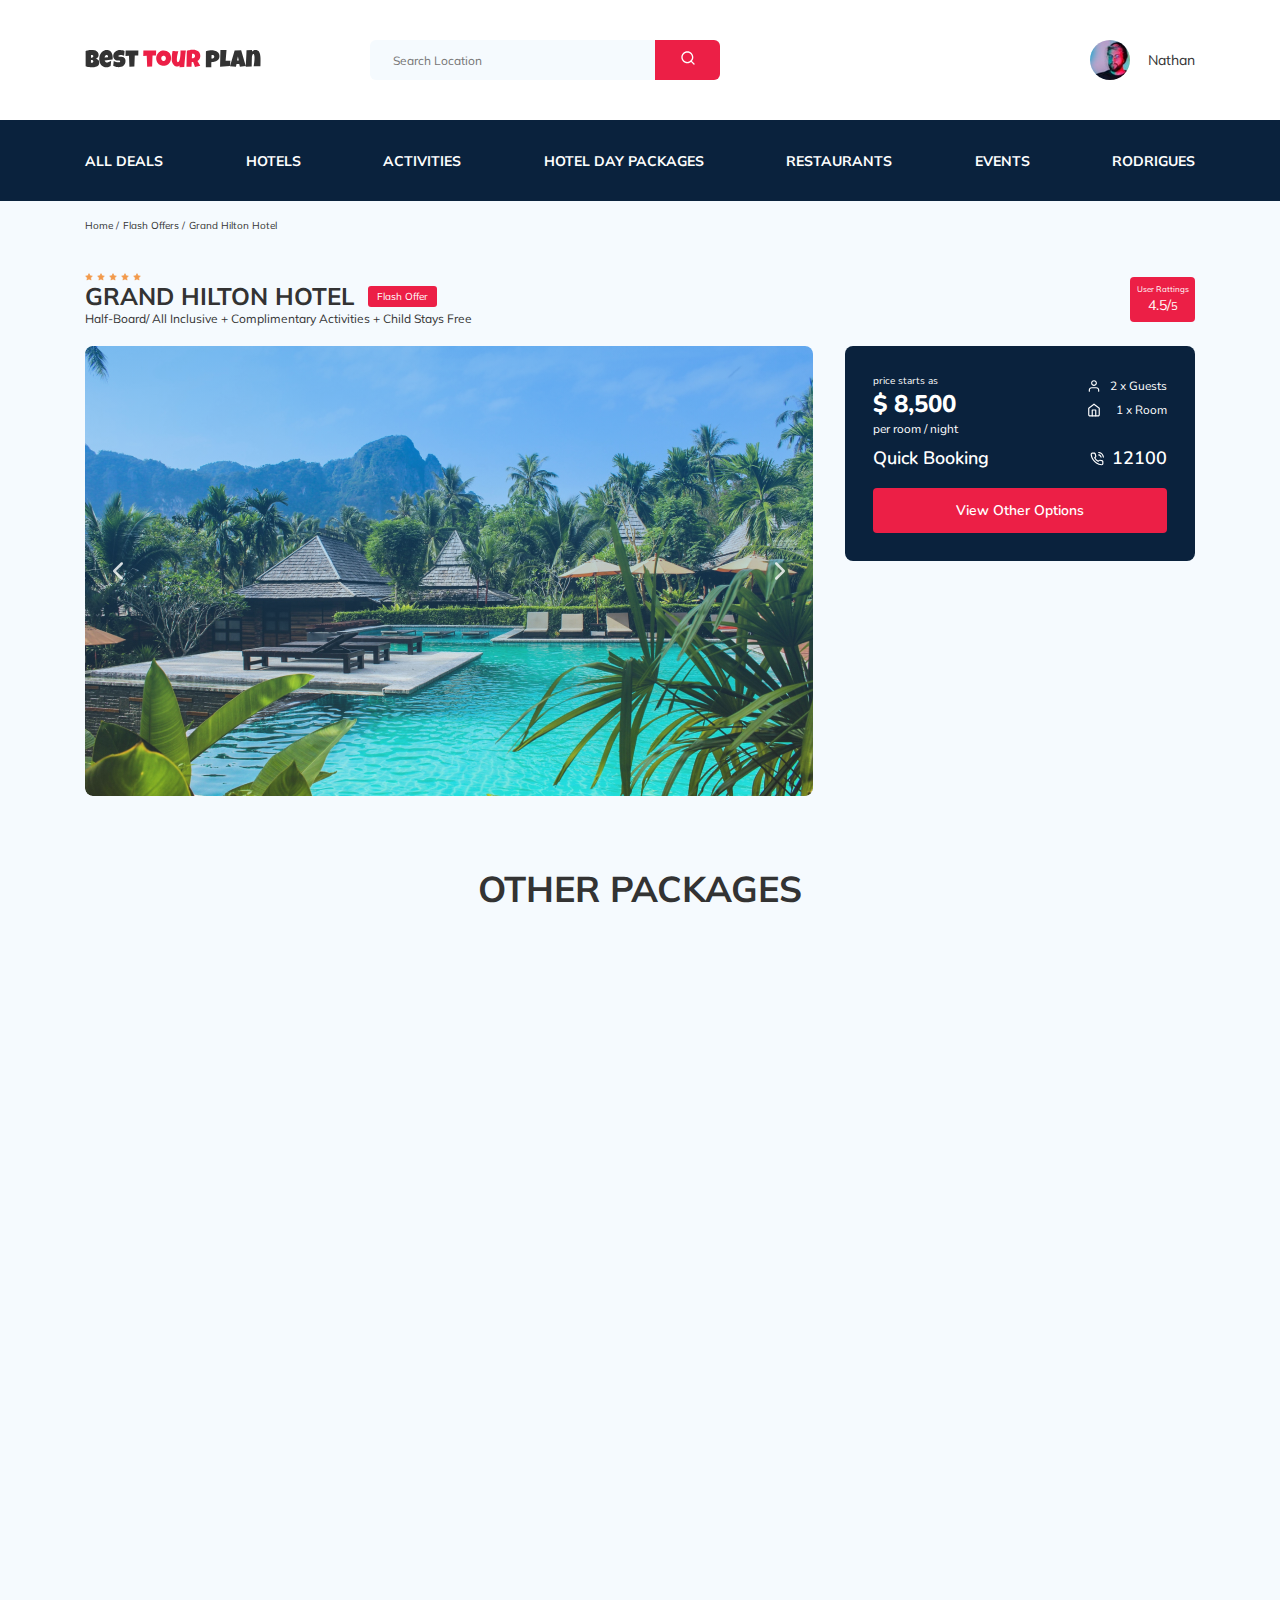
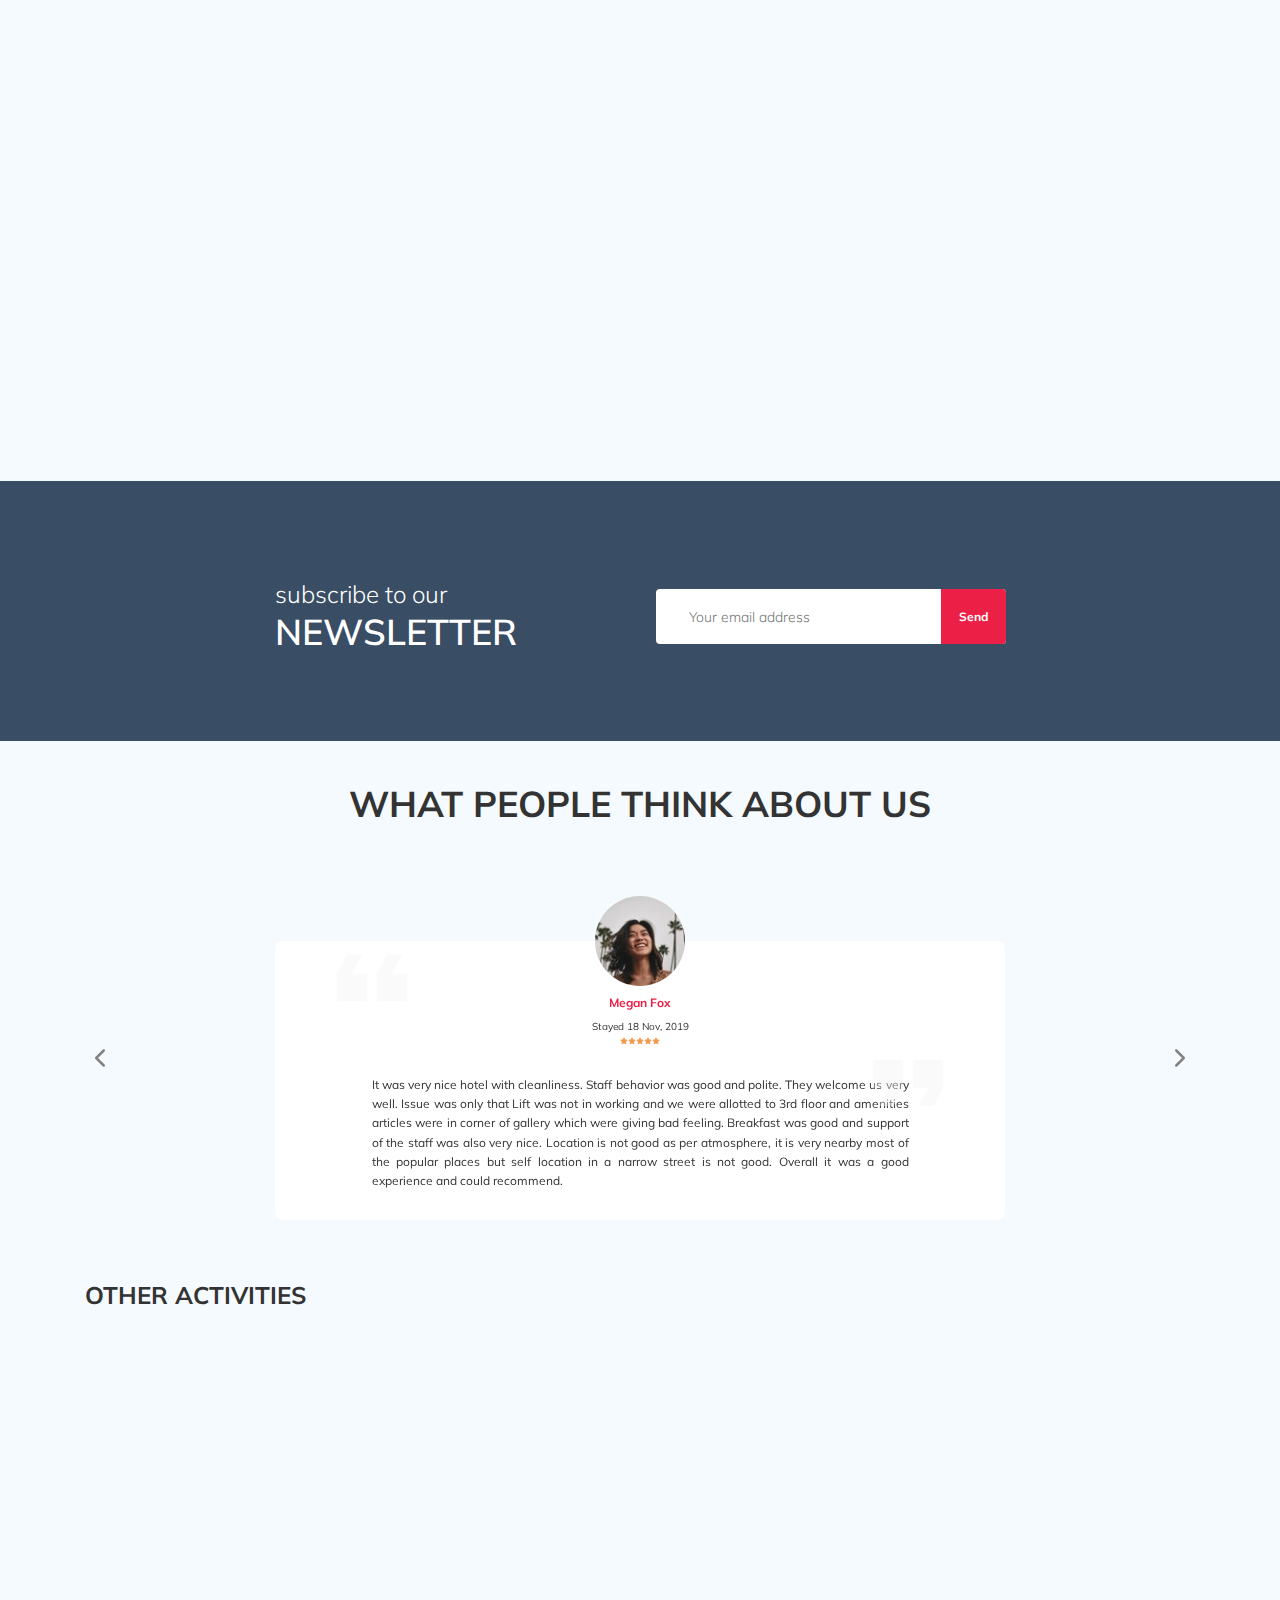
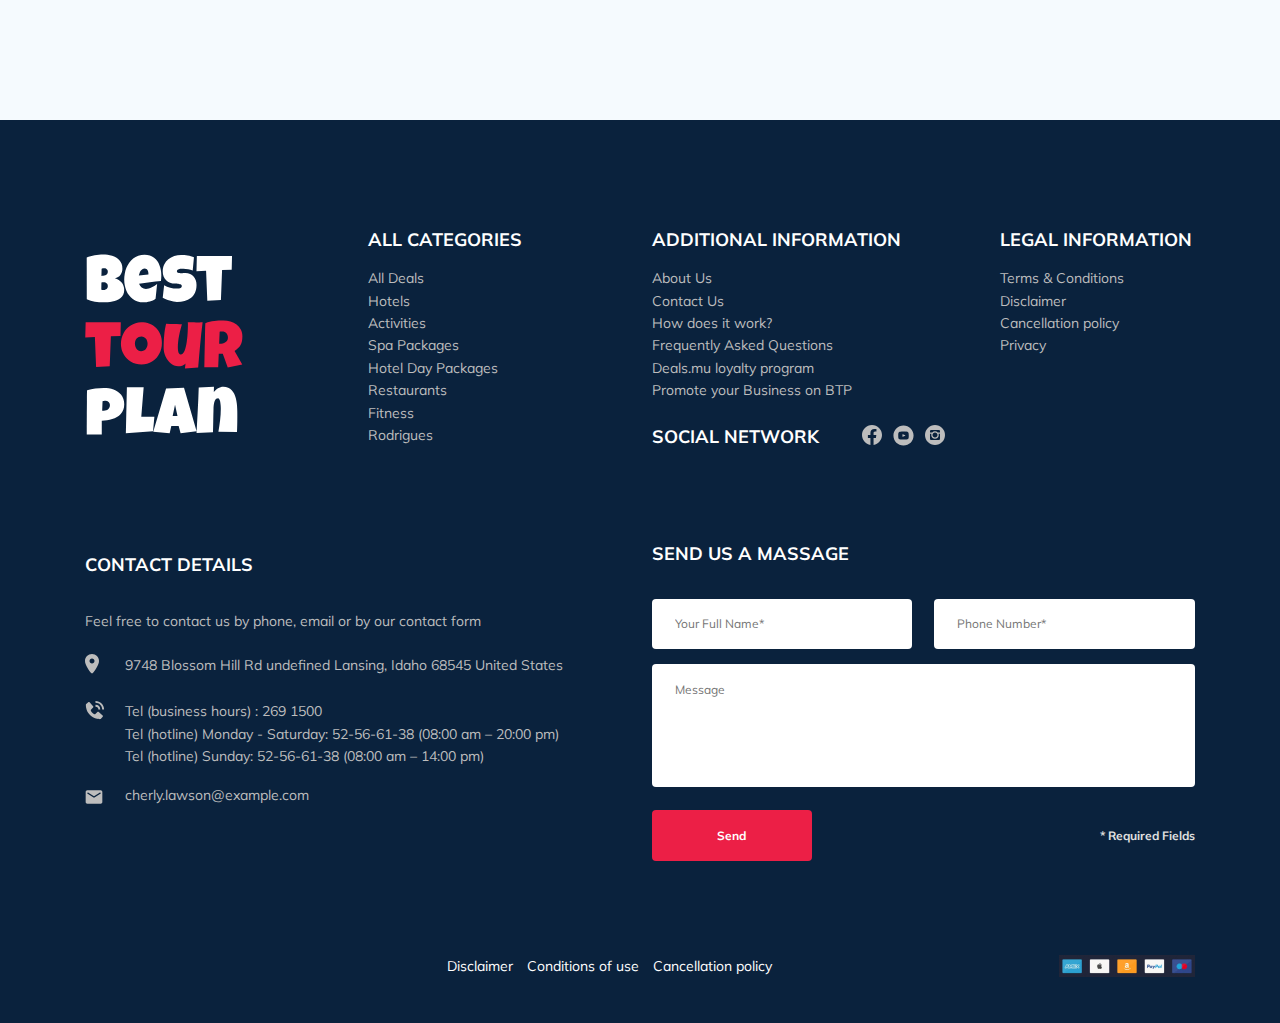
==== index.html @ 17fa4af6 "create: file send.php, added phpmailer" ====
<!DOCTYPE html>
<html lang="en">
  <head>
    <meta charset="UTF-8" />
    <meta http-equiv="X-UA-Compatible" content="IE=edge" />
    <meta name="viewport" content="width=device-width, initial-scale=1.0" />
    <title>Best Tour Plan - Hotel Booking</title>
    <link rel="preconnect" href="https://fonts.gstatic.com" />
    <link
      href="https://fonts.googleapis.com/css2?family=Mulish:wght@400;700&family=Nunito:wght@400;600;700;800&display=swap"
      rel="stylesheet"
    />
    <link rel="stylesheet" href="css/swiper-bundle.min.css" />
    <link rel="stylesheet" href="css/style.css" />
    <link href="https://unpkg.com/aos@2.3.1/dist/aos.css" rel="stylesheet" />
  </head>
  <body>
    <!-- HEADER START -->

    <header class="navbar navbar_mobile_fixed">
      <div class="container">
        <div class="navbar-top">
          <a href="#" class="logo">
            <img
              src="images/horizontal-logo.svg"
              alt="Logo: Best Tour Plan"
              class="logo__image"
            />
          </a>

          <form
            action="#"
            class="search navbar__search navbar__search--mobile--hidden"
          >
            <input
              type="text"
              class="search__input"
              placeholder="Search Location"
            />
            <button class="search-button">
              <img src="images/search.svg" alt="Icon: search" />
            </button>
          </form>

          <a href="#" class="user navbar__user navbar__user--mobile--hidden">
            <img
              src="images/user-avatar.jpg"
              alt="Avatar: Nathan"
              class="user-avatar"
            />
            <span class="user-name">Nathan</span>
          </a>
          <!-- /.user -->
          <button class="menu-button navbar-top__menu-button">
            <span class="menu-button__line"></span>
            <span class="menu-button__line"></span>
            <span class="menu-button__line"></span>
          </button>
        </div>
        <!-- /.navbar-top -->
      </div>
      <!-- /.container -->
      <div class="navbar-bottom">
        <div class="container">
          <ul class="navbar-menu">
            <li class="navbar-menu__item navbar-menu__item--mobile--visible">
              <a
                href="#"
                class="user navbar__user navbar__user--mobile--visible"
              >
                <img
                  src="images/user-avatar.jpg"
                  alt="Avatar: Nathan"
                  class="user-avatar"
                />
                <span class="user__name user__name--light">Nathan</span>
              </a>
              <!-- /.user -->
            </li>
            <li class="navbar-menu__item navbar-menu__item--mobile--visible">
              <form
                action="#"
                class="search navbar__search navbar__search--mobile--visible"
              >
                <input
                  type="text"
                  class="search__input"
                  placeholder="Search Location"
                />
                <button class="search-button">
                  <img src="images/search.svg" alt="Icon: search" />
                </button>
              </form>
            </li>
            <li class="navbar-menu__item navbar-menu__item--margin">
              <a href="#" class="navbar-menu__link">All Deals</a>
            </li>
            <li class="navbar-menu__item navbar-menu__item--margin">
              <a href="#" class="navbar-menu__link">Hotels</a>
            </li>
            <li class="navbar-menu__item navbar-menu__item--margin">
              <a href="#" class="navbar-menu__link">Activities</a>
            </li>
            <li class="navbar-menu__item navbar-menu__item--margin">
              <a href="#" class="navbar-menu__link">Hotel Day Packages</a>
            </li>
            <li class="navbar-menu__item navbar-menu__item--margin">
              <a href="#" class="navbar-menu__link">Restaurants</a>
            </li>
            <li class="navbar-menu__item navbar-menu__item--margin">
              <a href="#" class="navbar-menu__link">Events</a>
            </li>
            <li class="navbar-menu__item navbar-menu__item--margin">
              <a href="#" class="navbar-menu__link">Rodrigues</a>
            </li>
          </ul>
        </div>
        <!-- /.container -->
        <!-- /.navbar-menu -->
      </div>
      <!-- /.header-menu -->
    </header>
    <!-- HEADER END -->

    <!-- BREADCRUMB START -->

    <nav class="breadcrumb">
      <div class="container">
        <ul class="breadcrumb-list">
          <li class="breadcrumb-list__item">
            <a href="#" class="breadcrumb-list__link">Home</a>
          </li>
          <li class="breadcrumb-list__item">
            <a href="#" class="breadcrumb-list__link">Flash Offers</a>
          </li>
          <li class="breadcrumb-list__item">Grand Hilton Hotel</li>
        </ul>
      </div>
      <!-- /.container -->
    </nav>
    <!-- /.breadcrumb -->

    <section class="hotel">
      <div class="container">
        <div class="hotel-info">
          <div class="hotel-info__text">
            <div class="hotel-wrapper">
              <div class="stars">
                <img src="images/star.svg" alt="star" />
                <img src="images/star.svg" alt="star" />
                <img src="images/star.svg" alt="star" />
                <img src="images/star.svg" alt="star" />
                <img src="images/star.svg" alt="star" />
              </div>
              <!-- /.stars -->
              <h1 class="hotel-name hotel-info__name">GRAND HILTON HOTEL</h1>
              <span class="offer hotel-info__offer">Flash Offer</span>
            </div>
            <!-- /.hotel-wrapper -->
            <p class="hotel-description hotel-info__description">
              Half-Board/ All Inclusive + Complimentary Activities + Child Stays
              Free
            </p>
          </div>
          <!-- /.hotel-info__text -->

          <div class="rating hotel-info__rating">
            <span class="rating__text">User Rattings</span>
            <span class="rating__cointer"
              >4.5/<span class="rating__cointer__number">5</span></span
            >
          </div>
          <!-- /.hotel-info__rating -->
        </div>
        <!-- /.hotel-info -->
        <div class="hotel-grid">
          <!-- Slider main container -->
          <div class="swiper-container hotel-slider hotel__slider">
            <!-- Additional required wrapper -->
            <div class="swiper-wrapper">
              <!-- Slides -->
              <div class="swiper-slide hotel-slider__item">
                <img
                  class="hotel-slider__images"
                  src="images/slide-1.jpg"
                  alt="slide"
                />
              </div>
              <div class="swiper-slide hotel-slider__item">
                <img
                  class="hotel-slider__images"
                  src="images/slide-2.jpg"
                  alt="slide"
                />
              </div>
              <div class="swiper-slide hotel-slider__item">
                <img
                  class="hotel-slider__images"
                  src="images/slide-3.jpg"
                  alt="slide"
                />
              </div>
            </div>
            <!-- If we need navigation buttons -->
            <button
              class="hotel-slider__button hotel-slider__button--prev"
            ></button>
            <button
              class="hotel-slider__button hotel-slider__button--next"
            ></button>
          </div>
          <!-- /.swiper-conteiner -->
          <div class="hotel-right">
            <div class="booking">
              <div class="booking__info">
                <div class="booking__price">
                  <span class="booking__start">price starts as</span>
                  <strong class="booking__pricetag">$ 8,500</strong>
                  <span class="booking__per-room">per room / night</span>
                </div>
                <!-- /.booking__price -->
                <div class="booking__room">
                  <div class="booking__text">
                    <img
                      src="images/user.svg"
                      alt="Icon: user"
                      class="booking__icon"
                    />
                    <span class="booking__description">2 x Guests</span>
                  </div>
                  <div class="booking__text">
                    <img
                      src="images/home.svg"
                      alt="Icon: home"
                      class="booking__icon"
                    />
                    <span class="booking__description">1 x Room</span>
                  </div>
                  <!-- /.booking__text -->
                </div>
                <!-- /.booking-room -->
              </div>
              <!-- /.booking__info -->
              <div class="booking__call-center">
                <span class="booking__heading">Quick Booking</span>
                <a class="booking__number" href="tel:12100">
                  <img class="" src="images/phone-call.svg" alt="Icon: phone" />
                  <span class="booking__num">12100</span>
                </a>
              </div>
              <!-- /.booking__call-center -->
              <button class="button booking__button">View Other Options</button>
            </div>
            <!-- /.booking -->
            <div class="map">
              <iframe
                class="google-map"
                src="https://www.google.com/maps/embed?pb=!1m18!1m12!1m3!1d3952.5414950814966!2d98.2972563198915!3d7.838252394352222!2m3!1f0!2f0!3f0!3m2!1i1024!2i768!4f13.1!3m3!1m2!1s0x305025650c33dbab%3A0xa67a542329d011e1!2z0J_RhdGD0LrQtdGCLCDQmtCw0YDQvtC9LCDQntGC0LXQu9GMINCl0LjQu9GC0L7QvQ!5e0!3m2!1sru!2sru!4v1622359994848!5m2!1sru!2sru"
                allowfullscreen=""
                loading="lazy"
              ></iframe>
            </div>
            <!-- /.map -->
          </div>
          <!-- /.hotel-right -->
        </div>
        <!-- /.hotel-grid -->
      </div>
      <!-- /.container -->
    </section>

    <section class="packages">
      <div class="container">
        <h1 class="big-title packages__title">Other Packages</h1>
        <div class="packages-wrapper">
          <div
            class="packages-card-open"
            data-aos="flip-left"
            data-aos-delay="300"
          >
            <img
              src="images/packages-1.jpg"
              alt="package 1"
              class="packages-card-open__image"
            />
            <div class="packages-card-open__text-block">
              <div class="stars">
                <img src="images/star.svg" alt="star" />
                <img src="images/star.svg" alt="star" />
                <img src="images/star.svg" alt="star" />
                <img src="images/star.svg" alt="star" />
                <img src="images/star.svg" alt="star" />
              </div>
              <!-- /.stars -->
              <!-- /.reviews-slider__stars -->
              <h4 class="packages-card-open__title">Hotel Blue Haven</h4>
              <p class="packages-card-open__descriprion">
                Aute quis duis excepteur excepteur ipsum cat eiusmod consectetur
                enim laborum magna llit. Ipsum est fugiat velit ea llamco do
                esse ut in veniam sun in onsequat. Aute quis duis epteur
                excepteur ipsum occaecat eiusmod nsectetur enim laborum magna
                mollit. Ipsum est fugiat velit ea ullamco do
              </p>
              <div class="packages-card-open__line">
                <img
                  src="images/map-pin.svg"
                  alt="map-pin-icon"
                  class="packages-card-open__icon"
                />
                <span class="packages-card-open__text"
                  >1749 Wheeler Ridge Delaware</span
                >
              </div>
              <!-- /.packages-card-open__line -->
              <div class="packages-card-open__line">
                <img
                  src="images/user.svg"
                  alt="user"
                  class="packages-card-open__icon"
                />
                <span class="packages-card-open__text">2 x Guests</span>
              </div>
              <!-- /.packages-card-open__line -->
              <div class="packages-card-open__line">
                <img
                  src="images/home.svg"
                  alt="Home"
                  class="packages-card-open__icon"
                />
                <span class="packages-card-open__text">1 x Room</span>
              </div>
              <!-- /.packages-card-open__line -->
              <span class="packages-card-open__crossed-price">$ 10,500</span>
              <span class="packages-card-open__price">$ 8,500</span>
              <button class="button packages-card-open__button">
                Book Now
              </button>
            </div>
            <!-- /.packages-card-open__text-block -->
          </div>
          <!-- /.packages-card-open -->

          <div
            class="packages-card-closed"
            data-aos="flip-left"
            data-aos-delay="400"
          >
            <img
              src="images/packages-2.jpg"
              alt="package 2"
              class="packages-card-closed__image"
            />
            <div class="packages-card-closed__text-block">
              <!-- /.reviews-slider__stars -->
              <h4 class="packages-card-closed__title">LUX* Belle Mare</h4>
              <div class="packages-card-closed__line">
                <img
                  src="images/map-pin.svg"
                  alt="map-pin-icon"
                  class="packages-card-closed__icon"
                />
                <span class="packages-card-closed__text"
                  >1749 Wheeler Ridge Delaware</span
                >
              </div>
              <!-- /.packages-card-closed__line -->
              <div class="packages-card-closed__line">
                <img
                  src="images/user.svg"
                  alt="user"
                  class="packages-card-closed__icon"
                />
                <span class="packages-card-closed__text">2 x Guests</span>
              </div>
              <!-- /.packages-card-closed__line -->
              <div class="packages-card-closed__line">
                <img
                  src="images/home.svg"
                  alt="Home"
                  class="packages-card-closed__icon"
                />
                <span class="packages-card-closed__text">1 x Room</span>
              </div>
              <!-- /.packages-card-closed__line -->
              <span class="packages-card-closed__crossed-price">$ 8,500</span>
              <span class="packages-card-closed__price">$ 3,000</span>
              <button class="button packages-card-closed__button">
                Book Now
              </button>
            </div>
            <!-- /.packages-card-closed__text-block -->
          </div>
          <!-- /.packages-card-closed -->
          <div
            class="packages-card-closed"
            data-aos="flip-left"
            data-aos-delay="500"
          >
            <img
              src="images/packages-3.jpg"
              alt="package 3"
              class="packages-card-closed__image"
            />
            <div class="packages-card-closed__text-block">
              <!-- /.reviews-slider__stars -->
              <h4 class="packages-card-closed__title">White Palace</h4>
              <div class="packages-card-closed__line">
                <img
                  src="images/map-pin.svg"
                  alt="map-pin-icon"
                  class="packages-card-closed__icon"
                />
                <span class="packages-card-closed__text"
                  >1749 Wheeler Ridge Delaware</span
                >
              </div>
              <!-- /.packages-card-closed__line -->
              <div class="packages-card-closed__line">
                <img
                  src="images/user.svg"
                  alt="user"
                  class="packages-card-closed__icon"
                />
                <span class="packages-card-closed__text">2 x Guests</span>
              </div>
              <!-- /.packages-card-closed__line -->
              <div class="packages-card-closed__line">
                <img
                  src="images/home.svg"
                  alt="Home"
                  class="packages-card-closed__icon"
                />
                <span class="packages-card-closed__text">1 x Room</span>
              </div>
              <!-- /.packages-card-closed__line -->
              <span class="packages-card-closed__crossed-price">$ 10,500</span>
              <span class="packages-card-closed__price">$ 9,500</span>
              <button class="button packages-card-closed__button">
                Book Now
              </button>
            </div>
            <!-- /.packages-card-closed__text-block -->
          </div>
          <!-- /.packages-card-closed -->
          <div
            class="packages-card-closed"
            data-aos="flip-left"
            data-aos-delay="600"
          >
            <img
              src="images/packages-4.jpg"
              alt="package 4"
              class="packages-card-closed__image"
            />
            <div class="packages-card-closed__text-block">
              <!-- /.reviews-slider__stars -->
              <h4 class="packages-card-closed__title">Luxury Place</h4>
              <div class="packages-card-closed__line">
                <img
                  src="images/map-pin.svg"
                  alt="map-pin-icon"
                  class="packages-card-closed__icon"
                />
                <span class="packages-card-closed__text"
                  >1749 Wheeler Ridge Delaware</span
                >
              </div>
              <!-- /.packages-card-closed__line -->
              <div class="packages-card-closed__line">
                <img
                  src="images/user.svg"
                  alt="user"
                  class="packages-card-closed__icon"
                />
                <span class="packages-card-closed__text">2 x Guests</span>
              </div>
              <!-- /.packages-card-closed__line -->
              <div class="packages-card-closed__line">
                <img
                  src="images/home.svg"
                  alt="Home"
                  class="packages-card-closed__icon"
                />
                <span class="packages-card-closed__text">1 x Room</span>
              </div>
              <!-- /.packages-card-closed__line -->
              <span class="packages-card-closed__crossed-price">$ 4,500</span>
              <span class="packages-card-closed__price">$ 2,500</span>
              <button class="button packages-card-closed__button">
                Book Now
              </button>
            </div>
            <!-- /.packages-card-closed__text-block -->
          </div>
          <!-- /.packages-card-closed -->
          <div
            class="packages-card-closed"
            data-aos="flip-left"
            data-aos-delay="700"
          >
            <img
              src="images/packages-5.jpg"
              alt="package 5"
              class="packages-card-closed__image"
            />
            <div class="packages-card-closed__text-block">
              <!-- /.reviews-slider__stars -->
              <h4 class="packages-card-closed__title">Hotel Five Star</h4>
              <div class="packages-card-closed__line">
                <img
                  src="images/map-pin.svg"
                  alt="map-pin-icon"
                  class="packages-card-closed__icon"
                />
                <span class="packages-card-closed__text"
                  >1749 Wheeler Ridge Delaware</span
                >
              </div>
              <!-- /.packages-card-closed__line -->
              <div class="packages-card-closed__line">
                <img
                  src="images/user.svg"
                  alt="user"
                  class="packages-card-closed__icon"
                />
                <span class="packages-card-closed__text">2 x Guests</span>
              </div>
              <!-- /.packages-card-closed__line -->
              <div class="packages-card-closed__line">
                <img
                  src="images/home.svg"
                  alt="Home"
                  class="packages-card-closed__icon"
                />
                <span class="packages-card-closed__text">1 x Room</span>
              </div>
              <!-- /.packages-card-closed__line -->
              <span class="packages-card-closed__crossed-price">$ 6,500</span>
              <span class="packages-card-closed__price">$ 3,500</span>
              <button class="button packages-card-closed__button">
                Book Now
              </button>
            </div>
            <!-- /.packages-card-closed__text-block -->
          </div>
          <!-- /.packages-card-closed -->
        </div>
        <!-- /.packages-card-wrapper -->
      </div>
      <!-- /.container -->
    </section>
    <!-- /.packages -->

    <section class="newsletter">
      <div class="newsletter-wrapper">
        <h2 class="newsletter-title newsletter__title">
          subscribe to our
          <span class="newsletter-title__strong">Newsletter</span>
        </h2>
        <form action="send.php" method="POST" class="subscribe newsletter__search">
          <input
            type="text"
            class="subscribe__input"
            placeholder="Your email address"
            name="email"
          />
          <button class="subscribe-button">Send</button>
        </form>
      </div>
      <!-- /.newsletter-wrapper -->
    </section>
    <section class="reviews">
      <div class="container">
        <h2 class="big-title reviews-title">What people think about us</h2>
        <!-- Slider main container -->
        <div class="swiper-container reviews-slider">
          <div class="swiper-wrapper">
            <div class="swiper-slide">
              <div class="reviews-slider__item">
                <div class="reviews-slider__profile">
                  <img
                    src="images/reviews-avatar.jpg"
                    alt="Photo: Megan Fox"
                    class="reviews-slider__avatar"
                  />
                  <h3 class="reviews-slider__username">Megan Fox</h3>
                  <span class="reviews-slider__date">Stayed 18 Nov, 2019</span>
                  <div class="reviews-slider__rating">
                    <img src="images/star.svg" alt="star" />
                    <img src="images/star.svg" alt="star" />
                    <img src="images/star.svg" alt="star" />
                    <img src="images/star.svg" alt="star" />
                    <img src="images/star.svg" alt="star" />
                  </div>
                </div>
                <!-- /.reviews-slider__profile -->
                <p class="reviews-slider__text">
                  It was very nice hotel with cleanliness. Staff behavior was
                  good and polite. They welcome us very well. Issue was only
                  that Lift was not in working and we were allotted to 3rd floor
                  and amenities articles were in corner of gallery which were
                  giving bad feeling. Breakfast was good and support of the
                  staff was also very nice. Location is not good as per
                  atmosphere, it is very nearby most of the popular places but
                  self location in a narrow street is not good. Overall it was a
                  good experience and could recommend.
                </p>
              </div>
              <!-- /.reviews-slider__item -->
            </div>
            <div class="swiper-slide">
              <div class="reviews-slider__item">
                <div class="reviews-slider__profile">
                  <img
                    src="images/reviews-avatar-3.jpg"
                    alt="Photo: Anne Lamb"
                    class="reviews-slider__avatar"
                  />
                  <h3 class="reviews-slider__username">Anne Lamb</h3>
                  <span class="reviews-slider__date">Stayed 30 Jan, 2021</span>
                  <div class="reviews-slider__rating">
                    <img src="images/star.svg" alt="star" />
                    <img src="images/star.svg" alt="star" />
                    <img src="images/star.svg" alt="star" />
                    <img src="images/star.svg" alt="star" />
                    <img src="images/star.svg" alt="star" />
                  </div>
                </div>
                <!-- /.reviews-slider__profile -->
                <p class="reviews-slider__text">
                  It was very nice hotel with cleanliness. Staff behavior was
                  good and polite. They welcome us very well. Issue was only
                  that Lift was not in working and we were allotted to 3rd floor
                  and amenities articles were in corner of gallery which were
                  giving bad feeling. Breakfast was good and support of the
                  staff was also very nice. Location is not good as per
                  atmosphere, it is very nearby most of the popular places but
                  self location in a narrow street is not good. Overall it was a
                  good experience and could recommend.
                </p>
              </div>
              <!-- /.reviews-slider__item -->
            </div>
            <div class="swiper-slide">
              <div class="reviews-slider__item">
                <div class="reviews-slider__profile">
                  <img
                    src="images/reviews-avatar-2.jpg"
                    alt="Photo: Phillip Kross"
                    class="reviews-slider__avatar"
                  />
                  <h3 class="reviews-slider__username">Phillip Kross</h3>
                  <span class="reviews-slider__date">Stayed 16 Nov, 2019</span>
                  <div class="reviews-slider__rating">
                    <img src="images/star.svg" alt="star" />
                    <img src="images/star.svg" alt="star" />
                    <img src="images/star.svg" alt="star" />
                    <img src="images/star.svg" alt="star" />
                    <img src="images/star.svg" alt="star" />
                  </div>
                </div>
                <!-- /.reviews-slider__profile -->
                <p class="reviews-slider__text">
                  It was very nice hotel with cleanliness. Staff behavior was
                  good and polite. They welcome us very well. Issue was only
                  that Lift was not in working and we were allotted to 3rd floor
                  and amenities articles were in corner of gallery which were
                  giving bad feeling. Breakfast was good and support of the
                  staff was also very nice. Location is not good as per
                  atmosphere, it is very nearby most of the popular places but
                  self location in a narrow street is not good. Overall it was a
                  good experience and could recommend.
                </p>
              </div>
              <!-- /.reviews-slider__item -->
            </div>
          </div>
          <button
            class="reviews-slider__button reviews-slider__button--prev"
          ></button>
          <button
            class="reviews-slider__button reviews-slider__button--next"
          ></button>
        </div>
      </div>
      <!-- /.container -->
    </section>
    <section class="activities">
      <div class="container">
        <h2 class="activities__title">Other Activities</h2>
        <div class="activities-wrapper">
          <div class="card activities__card" data-aos="flip-left">
            <img
              src="images/card-1.jpg"
              alt="The curious corner of chamarel"
              class="card__image"
            />
            <h3 class="card__title">The curious corner<br />of chamarel</h3>
            <button class="card__button">Book Now</button>
          </div>

          <div
            class="card activities__card activities__card__order-1"
            data-aos="flip-left"
          >
            <img
              src="images/card-2.jpg"
              alt="Gymkhana club golf course"
              class="card__image"
            />
            <h3 class="card__title">Gymkhana club golf<br />course</h3>
            <button class="card__button">Book Now</button>
          </div>

          <div class="card activities__card" data-aos="flip-left">
            <img
              src="images/card-3.jpg"
              alt="Tamarind falls hiking trip - full day"
              class="card__image"
            />
            <h3 class="card__title">
              Tamarind falls hiking<br />trip - full day
            </h3>
            <button class="card__button">Book Now</button>
          </div>

          <div
            class="card activities__card activities__card__order-4"
            data-aos="flip-left"
          >
            <img
              src="images/card-4.jpg"
              alt="The blue marine discovery quest"
              class="card__image"
            />
            <h3 class="card__title">The blue marine discovery<br />quest</h3>
            <button class="card__button">Book Now</button>
          </div>
        </div>
        <!-- /.activities-wrapper -->
      </div>
      <!-- /.container -->
    </section>
    <!-- /.activities -->

    <footer class="footer">
      <div class="container">
        <div class="footer-wrapper">
          <a href="#" class="footer__logo"
            ><img
              src="images/vertical-logo.svg"
              alt="Logo: Best Tour Plan"
              class="logo footer__logo"
          /></a>
          <div class="footer__list footer__categories">
            <h3 class="footer__title">All categories</h3>
            <ul class="footer__ul">
              <li class="footer__item">
                <a href="#" class="footer__link">All Deals</a>
              </li>
              <li class="footer__item">
                <a href="#" class="footer__link">Hotels</a>
              </li>
              <li class="footer__item">
                <a href="#" class="footer__link">Activities</a>
              </li>
              <li class="footer__item">
                <a href="#" class="footer__link">Spa Packages</a>
              </li>
              <li class="footer__item">
                <a href="#" class="footer__link">Hotel Day Packages</a>
              </li>
              <li class="footer__item">
                <a href="#" class="footer__link">Restaurants</a>
              </li>
              <li class="footer__item">
                <a href="#" class="footer__link">Fitness</a>
              </li>
              <li class="footer__item">
                <a href="#" class="footer__link">Rodrigues</a>
              </li>
            </ul>
          </div>
          <!-- /.footer__list -->

          <div class="footer__list footer__additional">
            <h3 class="footer__title">Additional information</h3>
            <ul class="footer__ul">
              <li class="footer__item">
                <a href="#" class="footer__link">About Us</a>
              </li>
              <li class="footer__item">
                <a href="#" class="footer__link">Contact Us</a>
              </li>
              <li class="footer__item">
                <a href="#" class="footer__link">How does it work?</a>
              </li>
              <li class="footer__item">
                <a href="#" class="footer__link">Frequently Asked Questions</a>
              </li>
              <li class="footer__item">
                <a href="#" class="footer__link">Deals.mu loyalty program</a>
              </li>
              <li class="footer__item">
                <a href="#" class="footer__link"
                  >Promote your Business on BTP</a
                >
              </li>
            </ul>
          </div>
          <!-- /.footer__list -->

          <div class="footer__social-network">
            <h3 class="footer__title footer__title--inline">Social Network</h3>
            <div class="footer__social-links">
              <a
                href="https://www.facebook.com/TourRadar/?eid=ARDM8IMGp51gdGJGLFdIlrWFpDI1Z8h0rIuro3GTFvLVHsa4AkXYx1l6PCkiOtQjO5wnpBajxbczpyUx"
                target="_blank"
                class="footer__link"
                ><img src="images/fb.svg" alt="icon: facebook"
              /></a>
              <a
                href="https://www.youtube.com/watch?v=Tlt-GF3SVsw&ab_channel=Homedit"
                target="_blank"
                class="footer__link"
                ><img src="images/yt.svg" alt="icon: youtube"
              /></a>
              <a
                href="https://www.instagram.com/bestattraveluk/"
                target="_blank"
                class="footer__link"
                ><img src="images/inst.svg" alt="icon: instagram"
              /></a>
            </div>
          </div>
          <!-- /.footer__social-network -->

          <div class="footer__list footer__legal">
            <h3 class="footer__title">Legal information</h3>
            <ul class="footer__ul">
              <li class="footer__item">
                <a href="#" class="footer__link">Terms & Conditions</a>
              </li>
              <li class="footer__item">
                <a href="#" class="footer__link">Disclaimer</a>
              </li>
              <li class="footer__item">
                <a href="#" class="footer__link">Cancellation policy</a>
              </li>
              <li class="footer__item">
                <a href="#" class="footer__link">Privacy</a>
              </li>
            </ul>
          </div>
          <!-- /.footer__list -->

          <div class="footer__contact-details">
            <h3 class="footer__title footer__title--mb-3">Contact Details</h3>
            <p class="footer__text">
              Feel free to contact us by phone, email or by our contact form
            </p>
            <ul class="footer__ul">
              <li class="footer__item footer__item--mb-2">
                <div class="footer__icon-wrapper">
                  <img
                    src="images/map-marker.svg"
                    alt="icon: map market"
                    class="footer__icon"
                  />
                </div>
                9748 Blossom Hill Rd undefined Lansing, Idaho 68545 United
                States
              </li>
              <li class="footer__item footer__item--mb-2">
                <div class="footer__icon-wrapper">
                  <img
                    src="images/phone.svg"
                    alt="icon: phone call"
                    class="footer__icon"
                  />
                </div>
                <div class="footer__link-wrapper">
                  Tel (business hours) :
                  <a href="callto:269-1500" class="footer__tel-link">269 1500</a
                  ><br />
                  Tel (hotline) Monday - Saturday:
                  <a href="callto:52-56-61-38" class="footer__tel-link"
                    >52-56-61-38</a
                  >
                  (08:00 am – 20:00 pm)<br />
                  Tel (hotline) Sunday:
                  <a href="callto:52-56-61-38" class="footer__tel-link"
                    >52-56-61-38</a
                  >
                  (08:00 am – 14:00 pm)
                </div>
              </li>
              <li class="footer__item footer__item--mb-2">
                <div class="footer__icon-wrapper">
                  <img
                    src="images/mail.svg"
                    alt="icon: email"
                    class="footer__icon"
                  />
                </div>
                <a
                  href="mailto:cherly.lawson@example.com"
                  class="footer__email-link"
                  >cherly.lawson@example.com</a
                >
              </li>
            </ul>
          </div>
          <!-- /.footer__contact-details -->

          <div class="footer__contact-form">
            <h3 class="footer__title footer__title--mb-3">Send us a massage</h3>
            <form action="send.php" method="POST" class="footer__form">
              <input
                type="text"
                class="footer__input footer__placeholder"
                placeholder="Your Full Name*"
                name="name"
              />
              <input
                type="text"
                class="footer__input footer__placeholder"
                placeholder="Phone Number*"
                name="phone"
              />
              <textarea
                cols="30"
                rows="10"
                class="footer__textarea footer__placeholder"
                placeholder="Message"
                name="message"
              ></textarea>
              <button class="button footer__button">Send</button>
              <span class="footer__info">* Required Fields</span>
            </form>
          </div>
          <!-- /.footer__contact-form -->
        </div>
        <!-- /.footer-wrapper -->

        <div class="footer__condition">
          <div class="footer__condition-links">
            <a href="#" class="footer__condition-link">Disclaimer</a>
            <a href="#" class="footer__condition-link">Conditions of use</a>
            <a href="#" class="footer__condition-link">Cancellation policy</a>
          </div>
          <img
            src="images/cards.jpg"
            alt="Paycards"
            class="footer__condition-paycard"
          />
        </div>
      </div>
    </footer>

    <script src="js/swiper-bundle.min.js"></script>
    <script src="js/main.js"></script>
    <script src="https://unpkg.com/aos@2.3.1/dist/aos.js"></script>
    <script src="js/activ-card.js"></script>
  </body>
</html>
---- css/style.css ----
* {
  -webkit-box-sizing: border-box;
          box-sizing: border-box;
}

body {
  font-family: 'Mulish', sans-serif;
  color: #333333;
  background-color: #F5FAFE;
}

.container {
  max-width: 1110px;
  margin: auto;
}

img {
  max-width: 100%;
}

/*! normalize.css v8.0.1 | MIT License | github.com/necolas/normalize.css */
/* Document
   ========================================================================== */
/**
 * 1. Correct the line height in all browsers.
 * 2. Prevent adjustments of font size after orientation changes in iOS.
 */
html {
  line-height: 1.15;
  /* 1 */
  -webkit-text-size-adjust: 100%;
  /* 2 */
}

/* Sections
   ========================================================================== */
/**
 * Remove the margin in all browsers.
 */
body {
  margin: 0;
}

/**
 * Render the `main` element consistently in IE.
 */
main {
  display: block;
}

/**
 * Correct the font size and margin on `h1` elements within `section` and
 * `article` contexts in Chrome, Firefox, and Safari.
 */
h1 {
  font-size: 2em;
  margin: 0.67em 0;
}

/* Grouping content
   ========================================================================== */
/**
 * 1. Add the correct box sizing in Firefox.
 * 2. Show the overflow in Edge and IE.
 */
hr {
  -webkit-box-sizing: content-box;
          box-sizing: content-box;
  /* 1 */
  height: 0;
  /* 1 */
  overflow: visible;
  /* 2 */
}

/**
 * 1. Correct the inheritance and scaling of font size in all browsers.
 * 2. Correct the odd `em` font sizing in all browsers.
 */
pre {
  font-family: monospace, monospace;
  /* 1 */
  font-size: 1em;
  /* 2 */
}

/* Text-level semantics
   ========================================================================== */
/**
 * Remove the gray background on active links in IE 10.
 */
a {
  background-color: transparent;
}

/**
 * 1. Remove the bottom border in Chrome 57-
 * 2. Add the correct text decoration in Chrome, Edge, IE, Opera, and Safari.
 */
abbr[title] {
  border-bottom: none;
  /* 1 */
  text-decoration: underline;
  /* 2 */
  -webkit-text-decoration: underline dotted;
          text-decoration: underline dotted;
  /* 2 */
}

/**
 * Add the correct font weight in Chrome, Edge, and Safari.
 */
b,
strong {
  font-weight: bolder;
}

/**
 * 1. Correct the inheritance and scaling of font size in all browsers.
 * 2. Correct the odd `em` font sizing in all browsers.
 */
code,
kbd,
samp {
  font-family: monospace, monospace;
  /* 1 */
  font-size: 1em;
  /* 2 */
}

/**
 * Add the correct font size in all browsers.
 */
small {
  font-size: 80%;
}

/**
 * Prevent `sub` and `sup` elements from affecting the line height in
 * all browsers.
 */
sub,
sup {
  font-size: 75%;
  line-height: 0;
  position: relative;
  vertical-align: baseline;
}

sub {
  bottom: -0.25em;
}

sup {
  top: -0.5em;
}

/* Embedded content
   ========================================================================== */
/**
 * Remove the border on images inside links in IE 10.
 */
img {
  border-style: none;
}

/* Forms
   ========================================================================== */
/**
 * 1. Change the font styles in all browsers.
 * 2. Remove the margin in Firefox and Safari.
 */
button,
input,
optgroup,
select,
textarea {
  font-family: inherit;
  /* 1 */
  font-size: 100%;
  /* 1 */
  line-height: 1.15;
  /* 1 */
  margin: 0;
  /* 2 */
}

/**
 * Show the overflow in IE.
 * 1. Show the overflow in Edge.
 */
button,
input {
  /* 1 */
  overflow: visible;
}

/**
 * Remove the inheritance of text transform in Edge, Firefox, and IE.
 * 1. Remove the inheritance of text transform in Firefox.
 */
button,
select {
  /* 1 */
  text-transform: none;
}

/**
 * Correct the inability to style clickable types in iOS and Safari.
 */
button,
[type="button"],
[type="reset"],
[type="submit"] {
  -webkit-appearance: button;
}

/**
 * Remove the inner border and padding in Firefox.
 */
button::-moz-focus-inner,
[type="button"]::-moz-focus-inner,
[type="reset"]::-moz-focus-inner,
[type="submit"]::-moz-focus-inner {
  border-style: none;
  padding: 0;
}

/**
 * Restore the focus styles unset by the previous rule.
 */
button:-moz-focusring,
[type="button"]:-moz-focusring,
[type="reset"]:-moz-focusring,
[type="submit"]:-moz-focusring {
  outline: 1px dotted ButtonText;
}

/**
 * Correct the padding in Firefox.
 */
fieldset {
  padding: 0.35em 0.75em 0.625em;
}

/**
 * 1. Correct the text wrapping in Edge and IE.
 * 2. Correct the color inheritance from `fieldset` elements in IE.
 * 3. Remove the padding so developers are not caught out when they zero out
 *    `fieldset` elements in all browsers.
 */
legend {
  -webkit-box-sizing: border-box;
          box-sizing: border-box;
  /* 1 */
  color: inherit;
  /* 2 */
  display: table;
  /* 1 */
  max-width: 100%;
  /* 1 */
  padding: 0;
  /* 3 */
  white-space: normal;
  /* 1 */
}

/**
 * Add the correct vertical alignment in Chrome, Firefox, and Opera.
 */
progress {
  vertical-align: baseline;
}

/**
 * Remove the default vertical scrollbar in IE 10+.
 */
textarea {
  overflow: auto;
}

/**
 * 1. Add the correct box sizing in IE 10.
 * 2. Remove the padding in IE 10.
 */
[type="checkbox"],
[type="radio"] {
  -webkit-box-sizing: border-box;
          box-sizing: border-box;
  /* 1 */
  padding: 0;
  /* 2 */
}

/**
 * Correct the cursor style of increment and decrement buttons in Chrome.
 */
[type="number"]::-webkit-inner-spin-button,
[type="number"]::-webkit-outer-spin-button {
  height: auto;
}

/**
 * 1. Correct the odd appearance in Chrome and Safari.
 * 2. Correct the outline style in Safari.
 */
[type="search"] {
  -webkit-appearance: textfield;
  /* 1 */
  outline-offset: -2px;
  /* 2 */
}

/**
 * Remove the inner padding in Chrome and Safari on macOS.
 */
[type="search"]::-webkit-search-decoration {
  -webkit-appearance: none;
}

/**
 * 1. Correct the inability to style clickable types in iOS and Safari.
 * 2. Change font properties to `inherit` in Safari.
 */
::-webkit-file-upload-button {
  -webkit-appearance: button;
  /* 1 */
  font: inherit;
  /* 2 */
}

/* Interactive
   ========================================================================== */
/*
 * Add the correct display in Edge, IE 10+, and Firefox.
 */
details {
  display: block;
}

/*
 * Add the correct display in all browsers.
 */
summary {
  display: list-item;
}

/* Misc
   ========================================================================== */
/**
 * Add the correct display in IE 10+.
 */
template {
  display: none;
}

/**
 * Add the correct display in IE 10.
 */
[hidden] {
  display: none;
}

.navbar {
  background-color: #ffffff;
}

.navbar-top {
  display: -webkit-box;
  display: -ms-flexbox;
  display: flex;
  -webkit-box-align: center;
      -ms-flex-align: center;
          align-items: center;
  -webkit-box-pack: justify;
      -ms-flex-pack: justify;
          justify-content: space-between;
  padding-top: 40px;
  padding-bottom: 40px;
}

.navbar-top__menu-button {
  display: none;
}

.navbar__search {
  margin-right: auto;
  margin-left: 108px;
}

.navbar-bottom {
  background-color: #0A223D;
}

.navbar-menu {
  font-weight: bold;
  display: -webkit-box;
  display: -ms-flexbox;
  display: flex;
  -webkit-box-align: center;
      -ms-flex-align: center;
          align-items: center;
  -webkit-box-pack: justify;
      -ms-flex-pack: justify;
          justify-content: space-between;
  list-style-type: none;
  margin: 0;
  padding: 31px 0;
  color: #fff;
}

.navbar-menu__link {
  color: inherit;
  text-decoration: none;
  text-transform: uppercase;
  font-size: 14px;
  line-height: 18px;
}

.navbar-menu__item--mobile--visible {
  display: none;
}

.logo {
  width: 177px;
}

.search {
  display: -webkit-box;
  display: -ms-flexbox;
  display: flex;
  position: relative;
  overflow: hidden;
  border-radius: 6px;
  height: 40px;
}

.search__input {
  width: 350px;
  height: 100%;
  padding-left: 23px;
  padding-right: 75px;
  background-color: #F5FAFE;
  border: none;
  font-size: 12px;
  line-height: 15px;
  color: #333333;
}

.search-button {
  position: absolute;
  top: 0;
  right: 0;
  width: 65px;
  height: 100%;
  border: none;
  background-color: #EC1F46;
}

.user {
  display: -webkit-box;
  display: -ms-flexbox;
  display: flex;
  -webkit-box-align: center;
      -ms-flex-align: center;
          align-items: center;
  text-decoration: none;
}

.user-avatar {
  width: 40px;
  height: 40px;
  border-radius: 50%;
  -o-object-fit: cover;
     object-fit: cover;
}

.user-name {
  margin-left: 18px;
  font-size: 14px;
  line-height: 18px;
  color: #333333;
}

.breadcrumb-list {
  display: -webkit-box;
  display: -ms-flexbox;
  display: flex;
  -webkit-box-align: center;
      -ms-flex-align: center;
          align-items: center;
  padding: 18px 0;
  margin: 0;
  list-style: none;
}

.breadcrumb-list__item {
  font-size: 10px;
  line-height: 13px;
}

.breadcrumb-list__item:not(:last-child)::after {
  content: '/';
  margin-right: 4px;
}

.breadcrumb-list__link {
  text-decoration: none;
  color: inherit;
}

.hotel {
  padding-top: 23px;
  padding-bottom: 70px;
}

.hotel-info {
  display: -webkit-box;
  display: -ms-flexbox;
  display: flex;
  -webkit-box-align: center;
      -ms-flex-align: center;
          align-items: center;
  -webkit-box-pack: justify;
      -ms-flex-pack: justify;
          justify-content: space-between;
  padding-bottom: 20px;
}

.hotel-info__offer {
  margin-left: 14px;
  margin-top: 4px;
}

.hotel-info__name {
  margin-top: 4px;
  margin-bottom: 0px;
}

.hotel-info__description {
  margin: 5px 0px;
}

.hotel-name {
  font-size: 24px;
  line-height: 30px;
  margin-top: 0px;
}

.hotel-wrapper {
  display: -webkit-box;
  display: -ms-flexbox;
  display: flex;
  -ms-flex-wrap: wrap;
      flex-wrap: wrap;
  -webkit-box-align: center;
      -ms-flex-align: center;
          align-items: center;
}

.hotel-description {
  font-size: 12px;
  line-height: 15px;
  margin-top: 0;
  margin-bottom: 0;
}

.hotel-grid {
  display: -webkit-box;
  display: -ms-flexbox;
  display: flex;
  -webkit-box-pack: justify;
      -ms-flex-pack: justify;
          justify-content: space-between;
}

.hotel-right {
  display: -webkit-box;
  display: -ms-flexbox;
  display: flex;
  -webkit-box-orient: vertical;
  -webkit-box-direction: normal;
      -ms-flex-direction: column;
          flex-direction: column;
  -webkit-box-pack: justify;
      -ms-flex-pack: justify;
          justify-content: space-between;
}

.hotel-slider {
  width: 728px;
  height: 450px;
  margin-left: 0;
}

.hotel-slider__item {
  width: 100%;
  height: 100%;
  position: relative;
  border-radius: 8px;
  overflow: hidden;
}

.hotel-slider__item:after {
  content: '';
  position: absolute;
  width: 100%;
  height: 100%;
  top: 0;
  bottom: 0;
  left: 0;
  right: 0;
  background: -webkit-gradient(linear, left top, left bottom, from(rgba(0, 122, 223, 0.48)), to(rgba(255, 255, 255, 0.128)));
  background: linear-gradient(180deg, rgba(0, 122, 223, 0.48) 0%, rgba(255, 255, 255, 0.128) 100%);
  z-index: 10;
}

.hotel-slider__images {
  width: 100%;
  height: 100%;
  -o-object-fit: cover;
     object-fit: cover;
}

.hotel-slider__button {
  position: absolute;
  top: 50%;
  -webkit-transform: translateY(-50%);
          transform: translateY(-50%);
  height: 30px;
  width: 30px;
  z-index: 99;
  border: none;
  background-color: transparent;
  cursor: pointer;
  background-repeat: no-repeat;
  background-position: center;
  background-size: 10px;
}

.hotel-slider__button--next {
  right: 18px;
  background-image: url(../images/arrow-next.svg);
}

.hotel-slider__button--prev {
  left: 18px;
  background-image: url(../images/arrow-prev.svg);
}

.stars {
  -ms-flex-preferred-size: 100%;
      flex-basis: 100%;
  height: 8px;
  line-height: 4px;
}

.offer {
  font-size: 10px;
  line-height: 13px;
  padding: 4px 9px;
  background-color: #EC1F46;
  color: #fff;
  border-radius: 3px;
  margin-top: 0px;
}

.rating {
  max-width: 65px;
  min-height: 45px;
  text-align: center;
  color: #fff;
  background-color: #EC1F46;
  border-radius: 4px;
}

.rating__text {
  font-size: 8px;
  line-height: 10px;
}

.rating__cointer {
  font-size: 14px;
  line-height: 18px;
}

.rating__cointer__number {
  font-size: 11px;
}

.booking {
  font-family: 'Nunito', sans-serif;
  background-color: #0A223D;
  color: #fff;
  width: 350px;
  min-height: 210px;
  border-radius: 8px;
  padding: 28px;
}

.booking__info {
  display: -webkit-box;
  display: -ms-flexbox;
  display: flex;
  -webkit-box-pack: justify;
      -ms-flex-pack: justify;
          justify-content: space-between;
  margin-bottom: 9px;
}

.booking__price {
  display: -webkit-box;
  display: -ms-flexbox;
  display: flex;
  -webkit-box-orient: vertical;
  -webkit-box-direction: normal;
      -ms-flex-direction: column;
          flex-direction: column;
}

.booking__start {
  font-weight: normal;
  font-size: 10px;
  line-height: 14px;
}

.booking__pricetag {
  font-style: normal;
  font-weight: 800;
  font-size: 24px;
  line-height: 33px;
}

.booking__per-room {
  font-style: normal;
  font-weight: normal;
  font-size: 12px;
  line-height: 16px;
}

.booking__room {
  margin-top: 4px;
}

.booking__text {
  display: -webkit-box;
  display: -ms-flexbox;
  display: flex;
  -webkit-box-align: center;
      -ms-flex-align: center;
          align-items: center;
  -webkit-box-pack: justify;
      -ms-flex-pack: justify;
          justify-content: space-between;
  margin-bottom: 8px;
  font-style: normal;
  font-weight: normal;
  font-size: 12px;
  line-height: 16px;
}

.booking__description {
  margin-left: 9px;
}

.booking__call-center {
  display: -webkit-box;
  display: -ms-flexbox;
  display: flex;
  -webkit-box-align: center;
      -ms-flex-align: center;
          align-items: center;
  -webkit-box-pack: justify;
      -ms-flex-pack: justify;
          justify-content: space-between;
  margin-bottom: 17px;
}

.booking__heading {
  font-style: normal;
  font-weight: 600;
  font-size: 18px;
  line-height: 25px;
}

.booking__number {
  display: -webkit-box;
  display: -ms-flexbox;
  display: flex;
  -webkit-box-align: center;
      -ms-flex-align: center;
          align-items: center;
  -webkit-box-pack: justify;
      -ms-flex-pack: justify;
          justify-content: space-between;
  color: inherit;
  text-decoration: none;
  font-style: normal;
  font-weight: 600;
  font-size: 18px;
  line-height: 25px;
}

.booking__num {
  margin-left: 8px;
}

.booking__button {
  width: 100%;
  min-height: 45px;
  font-style: normal;
  font-weight: 600;
  font-size: 14px;
  line-height: 19px;
  border-radius: 4px;
  background-color: #EC1F46;
  color: #fff;
  border: none;
  cursor: pointer;
  -webkit-transition: 200ms;
  transition: 200ms;
}

.map {
  width: 347px;
  height: 213px;
  border-radius: 10px;
  overflow: hidden;
}

.google-map {
  width: 100%;
  height: 213px;
  border: 0px;
}

.packages {
  padding-bottom: 70px;
}

.packages__title {
  margin-bottom: 65px;
}

.packages-wrapper {
  display: -ms-grid;
  display: grid;
  -ms-grid-columns: 1fr 1fr 1fr;
      grid-template-columns: 1fr 1fr 1fr;
  -webkit-box-pack: justify;
      -ms-flex-pack: justify;
          justify-content: space-between;
  -webkit-column-gap: 30px;
          column-gap: 30px;
  row-gap: 30px;
}

.packages-card-open {
  width: 100%;
  height: 500px;
  -ms-grid-column-span: 2;
      grid-column-end: span 2;
  display: -ms-grid;
  display: grid;
  -ms-grid-columns: 1fr 1fr;
      grid-template-columns: 1fr 1fr;
  border-radius: 8px;
  overflow: hidden;
  color: #fff;
  position: relative;
}

.packages-card-open::before {
  content: "Flash Offer";
  position: absolute;
  font-style: normal;
  font-weight: 600;
  font-size: 12px;
  line-height: 15px;
  padding: 9px 21px 6px 11px;
  background-color: #EC1F46;
  top: 25px;
  left: 0;
  border-radius: 0px 4px 4px 0px;
}

.packages-card-open__image {
  min-width: 100%;
  min-height: 100%;
  -o-object-fit: cover;
     object-fit: cover;
  -ms-grid-column-align: center;
      justify-self: center;
  -ms-flex-item-align: center;
      -ms-grid-row-align: center;
      align-self: center;
}

.packages-card-open__text-block {
  background: #0a223d;
  padding: 38px 21px 30px 43px;
  display: -ms-grid;
  display: grid;
  -ms-grid-columns: 1fr 1fr;
      grid-template-columns: 1fr 1fr;
  -webkit-box-pack: justify;
      -ms-flex-pack: justify;
          justify-content: space-between;
  grid-auto-rows: -webkit-min-content;
  grid-auto-rows: min-content;
}

.packages-card-open__title, .packages-card-open__descriprion, .packages-card-open__line, .packages-card-open__crossed-price {
  -ms-grid-column: 1;
      grid-column-start: 1;
  -ms-grid-column-span: 2;
      grid-column-end: span 2;
  margin: 0;
}

.packages-card-open__title {
  font-style: normal;
  font-weight: bold;
  font-size: 18px;
  line-height: 23px;
  margin-top: 2px;
  margin-bottom: 28px;
}

.packages-card-open__descriprion {
  font-style: normal;
  font-weight: normal;
  font-size: 14px;
  line-height: 160.6%;
  margin-bottom: 42px;
}

.packages-card-open__line {
  font-style: normal;
  font-weight: normal;
  font-size: 12px;
  line-height: 15px;
  font-style: normal;
  margin-bottom: 8px;
}

.packages-card-open__line:nth-child(6) {
  margin-bottom: 37px;
}

.packages-card-open__icon {
  width: 14px;
  height: 14px;
  margin-left: 3px;
  margin-top: 1px;
}

.packages-card-open__text {
  margin-left: 13px;
}

.packages-card-open__crossed-price {
  font-weight: normal;
  font-size: 14px;
  line-height: 18px;
  -webkit-text-decoration-line: line-through;
          text-decoration-line: line-through;
  margin-left: 3px;
}

.packages-card-open__price {
  font-style: normal;
  font-weight: bold;
  font-size: 24px;
  line-height: 30px;
  -ms-flex-item-align: center;
      -ms-grid-row-align: center;
      align-self: center;
  margin-left: 3px;
}

.packages-card-open__button {
  -ms-grid-column-align: end;
      justify-self: end;
  font-family: Nunito;
  font-style: normal;
  font-weight: 600;
  font-size: 14px;
  line-height: 19px;
  padding: 10px 26px;
  background-color: #EC1F46;
  border: none;
  color: #fff;
  cursor: pointer;
}

.packages-card-closed {
  width: 100%;
  height: 500px;
  display: -ms-grid;
  display: grid;
  -ms-grid-rows: 1fr 1fr;
      grid-template-rows: 1fr 1fr;
  border-radius: 8px;
  overflow: hidden;
  color: #fff;
  position: relative;
}

.packages-card-closed::before {
  content: "Flash Offer";
  position: absolute;
  ffont-style: normal;
  font-weight: 600;
  font-size: 8px;
  line-height: 10px;
  padding: 4px 9px 4px 9px;
  background-color: #ec1f46;
  top: 25px;
  left: 0;
  border-radius: 0px 4px 4px 0px;
}

.packages-card-closed__image {
  min-width: 100%;
  min-height: 100%;
  -o-object-fit: cover;
     object-fit: cover;
  -ms-grid-column-align: center;
      justify-self: center;
  -ms-flex-item-align: center;
      -ms-grid-row-align: center;
      align-self: center;
}

.packages-card-closed__text-block {
  background: #0a223d;
  padding: 30px 21px 25px 32px;
  display: -ms-grid;
  display: grid;
  -ms-grid-columns: 1fr 1fr;
      grid-template-columns: 1fr 1fr;
  -webkit-box-pack: justify;
      -ms-flex-pack: justify;
          justify-content: space-between;
  grid-auto-rows: -webkit-min-content;
  grid-auto-rows: min-content;
}

.packages-card-closed__title, .packages-card-closed__line, .packages-card-closed__crossed-price {
  -ms-grid-column: 1;
      grid-column-start: 1;
  -ms-grid-column-span: 2;
      grid-column-end: span 2;
  margin: 0;
}

.packages-card-closed__title {
  font-style: normal;
  font-weight: bold;
  font-size: 18px;
  line-height: 23px;
  margin-bottom: 22px;
}

.packages-card-closed__line {
  font-style: normal;
  font-weight: normal;
  font-size: 12px;
  line-height: 15px;
  font-style: normal;
  margin-bottom: 8px;
}

.packages-card-closed__line:nth-child(4) {
  margin-bottom: 24px;
}

.packages-card-closed__icon {
  width: 14px;
  height: 14px;
}

.packages-card-closed__text {
  margin-left: 11px;
}

.packages-card-closed__crossed-price {
  font-weight: normal;
  font-size: 14px;
  line-height: 18px;
  -webkit-text-decoration-line: line-through;
          text-decoration-line: line-through;
}

.packages-card-closed__price {
  font-style: normal;
  font-weight: bold;
  font-size: 24px;
  line-height: 30px;
  -ms-flex-item-align: center;
      -ms-grid-row-align: center;
      align-self: center;
}

.packages-card-closed__button {
  -ms-grid-column-align: end;
      justify-self: end;
  font-family: Nunito;
  font-style: normal;
  font-weight: 600;
  font-size: 14px;
  line-height: 19px;
  padding: 10px 26px;
  background-color: #EC1F46;
  border: none;
  color: #fff;
  cursor: pointer;
}

.newsletter {
  position: relative;
  padding: 98px 0 87px 0;
  background-image: url(../images/newsletter-bg.jpg);
  background-repeat: no-repeat;
  background-position: center;
  background-size: cover;
  background-attachment: fixed;
}

.newsletter:before {
  content: '';
  position: absolute;
  top: 0;
  left: 0;
  right: 0;
  bottom: 0;
  width: 100%;
  height: 100%;
  background-color: rgba(10, 34, 61, 0.8);
}

.newsletter-wrapper {
  position: relative;
  display: -webkit-box;
  display: -ms-flexbox;
  display: flex;
  -webkit-box-align: center;
      -ms-flex-align: center;
          align-items: center;
  -webkit-box-pack: justify;
      -ms-flex-pack: justify;
          justify-content: space-between;
  max-width: 731px;
  margin: auto;
}

.newsletter-title {
  display: -webkit-box;
  display: -ms-flexbox;
  display: flex;
  -webkit-box-orient: vertical;
  -webkit-box-direction: normal;
      -ms-flex-direction: column;
          flex-direction: column;
  color: #fff;
  font-style: normal;
  font-weight: 300;
  font-size: 24px;
  line-height: 30px;
  margin-top: 0;
  margin-bottom: 0;
}

.newsletter-title__strong {
  font-weight: 600;
  font-size: 36px;
  line-height: 45px;
  text-transform: uppercase;
}

.newsletter .subscribe {
  position: relative;
  width: 350px;
  height: 55px;
  border-radius: 4px;
  overflow: hidden;
}

.newsletter .subscribe__input {
  position: absolute;
  width: 100%;
  height: 100%;
  padding-left: 33px;
  padding-right: 75px;
  border: none;
  font-style: normal;
  font-weight: 300;
  font-size: 14px;
  line-height: 18px;
}

.newsletter .subscribe-button {
  position: absolute;
  min-width: 65px;
  right: 0;
  height: 100%;
  border: none;
  background-color: #EC1F46;
  color: #fff;
  font-style: normal;
  font-weight: bold;
  font-size: 12px;
  line-height: 15px;
  cursor: pointer;
}

.newsletter .subscribe-button:hover {
  background-color: #044c64;
}

.reviews {
  padding: 40px 0px 0px 0px;
}

.reviews-slider__item {
  position: relative;
  display: -webkit-box;
  display: -ms-flexbox;
  display: flex;
  -webkit-box-orient: vertical;
  -webkit-box-direction: normal;
      -ms-flex-direction: column;
          flex-direction: column;
  -webkit-box-align: center;
      -ms-flex-align: center;
          align-items: center;
  max-width: 730px;
  margin: 45px auto 0;
  background-color: #fff;
  border-radius: 8px;
  padding: 0 62px 30px;
}

.reviews-slider__item:before {
  content: '';
  position: absolute;
  left: 62px;
  top: 13px;
  width: 70px;
  height: 47px;
  background-image: url(../images/qoute-left.svg);
  background-repeat: no-repeat;
}

.reviews-slider__item:after {
  content: '';
  position: absolute;
  right: 62px;
  top: 118px;
  width: 70px;
  height: 47px;
  background-image: url(../images/qoute-right.svg);
  background-repeat: no-repeat;
}

.reviews-slider__button {
  position: absolute;
  top: 50%;
  -webkit-transform: translateY(-50%);
          transform: translateY(-50%);
  width: 30px;
  height: 30px;
  background-repeat: no-repeat;
  background-size: 10px;
  background-position: center;
  background-color: transparent;
  cursor: pointer;
  z-index: 99;
  border: none;
}

.reviews-slider__button--prev {
  background-image: url(../images/arrow-prev-secondary.svg);
  left: 0;
}

.reviews-slider__button--next {
  background-image: url(../images/arrow-next-secondary.svg);
  right: 0;
}

.reviews-slider__profile {
  display: -webkit-box;
  display: -ms-flexbox;
  display: flex;
  -webkit-box-orient: vertical;
  -webkit-box-direction: normal;
      -ms-flex-direction: column;
          flex-direction: column;
  -webkit-box-align: center;
      -ms-flex-align: center;
          align-items: center;
  margin-top: -45px;
  margin-bottom: 30px;
}

.reviews-slider__avatar {
  width: 90px;
  height: 90px;
  border-radius: 50%;
  -o-object-fit: cover;
     object-fit: cover;
  margin-bottom: 9px;
}

.reviews-slider__username {
  font-style: normal;
  font-weight: bold;
  font-size: 12px;
  line-height: 15px;
  color: #EC1F46;
  margin-bottom: 10px;
  margin-top: 0;
}

.reviews-slider__date {
  font-style: normal;
  font-weight: normal;
  font-size: 10px;
  line-height: 13px;
  margin-bottom: 4px;
}

.reviews-slider__rating {
  display: -webkit-box;
  display: -ms-flexbox;
  display: flex;
  -webkit-box-align: center;
      -ms-flex-align: center;
          align-items: center;
}

.reviews-slider__text {
  max-width: 537px;
  font-style: normal;
  font-weight: normal;
  font-size: 12px;
  line-height: 160%;
  text-align: justify;
  margin: auto;
}

.big-title {
  font-style: normal;
  font-weight: bold;
  font-size: 36px;
  line-height: 45px;
  text-align: center;
  text-transform: uppercase;
  margin-bottom: 70px;
  margin-top: 0px;
}

.activities {
  padding: 60px 0 98px 0;
}

.activities__title {
  font-style: normal;
  font-weight: 700;
  font-size: 24px;
  line-height: 30px;
  text-transform: uppercase;
  margin-bottom: 57px;
  margin-top: 0;
}

.activities-wrapper {
  display: -webkit-box;
  display: -ms-flexbox;
  display: flex;
  -webkit-box-pack: justify;
      -ms-flex-pack: justify;
          justify-content: space-between;
}

.card {
  position: relative;
  display: -webkit-box;
  display: -ms-flexbox;
  display: flex;
  -webkit-box-orient: vertical;
  -webkit-box-direction: normal;
      -ms-flex-direction: column;
          flex-direction: column;
  -webkit-box-align: start;
      -ms-flex-align: start;
          align-items: flex-start;
  padding: 24px 26px;
  width: 255px;
  height: 255px;
  border-radius: 6px;
  overflow: hidden;
}

.card::before {
  content: '';
  position: absolute;
  left: 0;
  right: 0;
  bottom: 0;
  top: 0;
  background: linear-gradient(179.83deg, rgba(196, 196, 196, 0) 35.34%, #0A223D 99.85%);
  z-index: -1;
}

.card__image {
  position: absolute;
  left: 0;
  right: 0;
  bottom: 0;
  left: 0;
  width: 100%;
  height: 100%;
  -o-object-fit: cover;
     object-fit: cover;
  z-index: -2;
}

.card__title {
  margin-top: auto;
  margin-bottom: 18px;
  color: #fff;
  font-style: normal;
  font-weight: 700;
  font-size: 16px;
  line-height: 20px;
}

.card__button {
  font-family: Nunito, sans-serif;
  font-style: normal;
  font-weight: 600;
  font-size: 12px;
  line-height: 16px;
  color: #fff;
  padding: 7px 22px;
  border: none;
  background-color: #EC1F46;
  border-radius: 4px;
  cursor: pointer;
}

.card__button:hover {
  background-color: #044c64;
}

.footer {
  background-color: #0A223D;
  color: #fff;
  padding-top: 108px;
  padding-bottom: 46px;
}

.footer-wrapper {
  display: -ms-grid;
  display: grid;
  -ms-grid-columns: (minmax(min-content, 1fr))[4];
      grid-template-columns: repeat(4, minmax(-webkit-min-content, 1fr));
      grid-template-columns: repeat(4, minmax(min-content, 1fr));
  -ms-grid-rows: (minmax(40px, min-content))[3];
      grid-template-rows: repeat(3, minmax(40px, -webkit-min-content));
      grid-template-rows: repeat(3, minmax(40px, min-content));
  grid-gap: 23px;
  grid-auto-rows: minmax(40px, -webkit-min-content);
  grid-auto-rows: minmax(40px, min-content);
  -webkit-box-align: start;
      -ms-flex-align: start;
          align-items: start;
  position: relative;
}

.footer__logo {
  width: 158px;
  -ms-grid-row: 1;
  -ms-grid-row-span: 2;
  grid-row: 1 / 3;
  -ms-grid-column: 1;
  -ms-grid-column-span: 1;
  grid-column: 1 / 2;
  -ms-flex-item-align: center;
      -ms-grid-row-align: center;
      align-self: center;
}

.footer__categories {
  min-width: 156px;
  -ms-grid-row: 1;
  -ms-grid-row-span: 2;
  grid-row: 1 / 3;
  -ms-grid-column: 2;
  -ms-grid-column-span: 1;
  grid-column: 2 / 3;
}

.footer__additional {
  min-width: 251px;
  -ms-grid-row: 1;
  -ms-grid-row-span: 1;
  grid-row: 1 / 2;
  -ms-grid-column: 3;
  -ms-grid-column-span: 1;
  grid-column: 3 / 4;
}

.footer__legal {
  position: absolute;
  right: 0;
  min-width: 195px;
  -ms-grid-row: 1;
  -ms-grid-row-span: 1;
  grid-row: 1 / 2;
  -ms-grid-column: 4;
  -ms-grid-column-span: 1;
  grid-column: 4 / 5;
}

.footer__social-links {
  display: -webkit-box;
  display: -ms-flexbox;
  display: flex;
  -webkit-box-align: center;
      -ms-flex-align: center;
          align-items: center;
  min-width: 83px;
  -webkit-box-pack: justify;
      -ms-flex-pack: justify;
          justify-content: space-between;
}

.footer__social-network {
  display: -webkit-box;
  display: -ms-flexbox;
  display: flex;
  -webkit-box-align: start;
      -ms-flex-align: start;
          align-items: start;
  -ms-grid-row: 2;
  -ms-grid-row-span: 1;
  grid-row: 2 / 3;
  -ms-grid-column: 3;
  -ms-grid-column-span: 2;
  grid-column: 3 / 5;
}

.footer__contact-details {
  -ms-grid-row: 3;
  -ms-grid-row-span: 1;
  grid-row: 3 / 4;
  -ms-grid-column: 1;
  -ms-grid-column-span: 2;
  grid-column: 1 / 3;
  padding-top: 65px;
}

.footer__contact-form {
  -ms-grid-row: 3;
  -ms-grid-row-span: 1;
  grid-row: 3 / 4;
  -ms-grid-column: 3;
  -ms-grid-column-span: 2;
  grid-column: 3 / 5;
  padding-top: 54px;
}

.footer__form {
  display: -webkit-box;
  display: -ms-flexbox;
  display: flex;
  -webkit-box-align: center;
      -ms-flex-align: center;
          align-items: center;
  -webkit-box-pack: justify;
      -ms-flex-pack: justify;
          justify-content: space-between;
  -ms-flex-wrap: wrap;
      flex-wrap: wrap;
}

.footer__ul {
  padding: 0;
  margin: 0;
  list-style: none;
}

.footer__title {
  font-style: normal;
  font-weight: bold;
  font-size: 18px;
  line-height: 23px;
  margin: 0 0 16px 0;
  text-transform: uppercase;
}

.footer__title--inline {
  margin: 0 43px 0 0;
}

.footer__title--mb-3 {
  margin-bottom: 34px;
  text-transform: uppercase;
}

.footer__item {
  display: -webkit-box;
  display: -ms-flexbox;
  display: flex;
  -ms-flex-line-pack: start;
      align-content: start;
  font-style: normal;
  font-weight: normal;
  font-size: 14px;
  line-height: 160%;
  color: #BDBDBD;
}

.footer__item--mb-2 {
  margin-bottom: 20px;
}

.footer__icon-wrapper {
  min-width: 40px;
}

.footer__text {
  font-style: normal;
  font-weight: normal;
  font-size: 14px;
  line-height: 160%;
  color: #BDBDBD;
  margin-bottom: 22px;
}

.footer__link {
  text-decoration: none;
  color: inherit;
}

.footer__input {
  background-color: #fff;
  border-radius: 4px;
  border: none;
  padding: 0 23px;
  height: 50px;
  margin-bottom: 15px;
  -ms-flex-preferred-size: 48%;
      flex-basis: 48%;
}

.footer__placeholder {
  font-style: normal;
  font-weight: normal;
  font-size: 12px;
  line-height: 15px;
}

.footer__textarea {
  width: 100%;
  height: 123px;
  background-color: #fff;
  border-radius: 4px;
  border: none;
  padding: 18px 23px;
  -ms-flex-preferred-size: 100%;
      flex-basis: 100%;
  margin-bottom: 23px;
  resize: none;
}

.footer__button {
  min-width: 160px;
  min-height: 50px;
  border: none;
  border-radius: 4px;
  padding: 18px;
  font-style: normal;
  font-weight: bold;
  font-size: 12px;
  line-height: 15px;
  background-color: #EC1F46;
  color: #fff;
  cursor: pointer;
}

.footer__info {
  font-style: normal;
  font-weight: bold;
  font-size: 12px;
  line-height: 15px;
  color: #E0E0E0;
}

.footer__condition {
  display: -webkit-box;
  display: -ms-flexbox;
  display: flex;
  -webkit-box-align: center;
      -ms-flex-align: center;
          align-items: center;
  -webkit-box-pack: end;
      -ms-flex-pack: end;
          justify-content: flex-end;
  margin-top: 94px;
}

.footer__condition-link {
  text-decoration: none;
  font-style: normal;
  font-weight: 400;
  font-size: 14px;
  line-height: 15px;
  color: #fff;
  margin-right: 10px;
}

.footer__condition-links {
  margin-right: 277px;
}

.footer__tel-link, .footer__email-link {
  text-decoration: none;
  font-style: normal;
  font-weight: 400;
  font-size: 14px;
  line-height: 15px;
  color: #BDBDBD;
}

@media (max-width: 1200px) {
  .container {
    max-width: 960px;
  }
  .hotel-slider {
    width: 590px;
  }
  .hotel-slider__images {
    width: 100%;
    height: 100%;
    -o-object-fit: cover;
       object-fit: cover;
  }
  .card {
    width: 230px;
    height: 230px;
  }
  .packages-card-open__descriprion {
    margin-bottom: 37px;
  }
  .packages-card-open__line::nth-child(4) {
    margin-bottom: 20px;
  }
  .footer__input {
    -ms-flex-preferred-size: 100%;
        flex-basis: 100%;
  }
}

@media (max-width: 992px) {
  .container,
  .newsletter-wrapper {
    max-width: 700px;
  }
  .newsletter {
    padding: 92px 0 93px 0;
  }
  .logo {
    width: 132px;
  }
  .navbar-top {
    padding-top: 30px;
    padding-bottom: 30px;
  }
  .navbar__search {
    margin-left: auto;
  }
  .navbar-menu {
    padding-top: 22px;
    padding-bottom: 22px;
  }
  .navbar-menu__link {
    font-size: 12px;
    line-height: 15px;
  }
  .search__input {
    width: 340px;
  }
  .hotel-grid {
    -webkit-box-orient: vertical;
    -webkit-box-direction: normal;
        -ms-flex-direction: column;
            flex-direction: column;
  }
  .hotel__slider {
    margin-bottom: 30px;
  }
  .hotel-right {
    -webkit-box-orient: horizontal;
    -webkit-box-direction: normal;
        -ms-flex-direction: row;
            flex-direction: row;
  }
  .hotel-slider {
    width: 100%;
  }
  .booking {
    width: 340px;
  }
  .map {
    width: 340px;
  }
  .reviews-slider__button {
    top: 156px;
  }
  .reviews-slider__button--prev {
    left: 0;
  }
  .reviews-slider__button--next {
    right: 0;
  }
  .reviews-slider__item {
    max-width: 580px;
  }
  .big-title {
    margin-bottom: 50px;
    font-size: 30px;
    line-height: 38px;
  }
  .activities-wrapper {
    -ms-flex-wrap: wrap;
        flex-wrap: wrap;
  }
  .activities__card {
    margin-bottom: 20px;
  }
  .activities {
    padding-bottom: 60px;
  }
  .card {
    width: 340px;
    height: 250px;
  }
  .packages-wrapper {
    -ms-grid-columns: 1fr 1fr;
        grid-template-columns: 1fr 1fr;
  }
  .footer {
    padding-top: 73px;
  }
  .footer-wrapper {
    -ms-grid-columns: (minmax(min-content, 1fr))[3];
        grid-template-columns: repeat(3, minmax(-webkit-min-content, 1fr));
        grid-template-columns: repeat(3, minmax(min-content, 1fr));
    -ms-grid-rows: (minmax(100px, min-content))[4];
        grid-template-rows: repeat(4, minmax(100px, -webkit-min-content));
        grid-template-rows: repeat(4, minmax(100px, min-content));
    grid-row-gap: 50px;
  }
  .footer__logo {
    width: 97px;
    -ms-grid-row: 1;
    -ms-grid-row-span: 1;
    grid-row: 1 / 2;
    -ms-grid-column: 1;
    -ms-grid-column-span: 1;
    grid-column: 1 / 2;
  }
  .footer__categories {
    min-width: 162px;
    -ms-grid-row: 2;
    -ms-grid-row-span: 1;
    grid-row: 2 / 3;
    -ms-grid-column: 1;
    -ms-grid-column-span: 1;
    grid-column: 1 / 2;
  }
  .footer__additional {
    min-width: 300px;
    -ms-grid-row: 2;
    -ms-grid-row-span: 1;
    grid-row: 2 / 3;
    -ms-grid-column: 2;
    -ms-grid-column-span: 1;
    grid-column: 2 / 3;
  }
  .footer__legal {
    min-width: 202px;
    -ms-grid-row: 2;
    -ms-grid-row-span: 1;
    grid-row: 2 / 3;
    -ms-grid-column: 3;
    -ms-grid-column-span: 1;
    grid-column: 3 / 4;
  }
  .footer__social-network {
    -ms-flex-item-align: center;
        -ms-grid-row-align: center;
        align-self: center;
    -ms-grid-row: 1;
    -ms-grid-row-span: 1;
    grid-row: 1 / 2;
    -ms-grid-column: 1;
    -ms-grid-column-span: 3;
    grid-column: 1 / 4;
    margin-left: 184px;
  }
  .footer__contact-details {
    padding-top: 14px;
    -ms-grid-row: 3;
    -ms-grid-row-span: 1;
    grid-row: 3 / 4;
    -ms-grid-column: 1;
    -ms-grid-column-span: 3;
    grid-column: 1 / 4;
  }
  .footer__contact-form {
    padding-top: 0;
    -ms-grid-row: 4;
    -ms-grid-row-span: 1;
    grid-row: 4 / 5;
    -ms-grid-column: 1;
    -ms-grid-column-span: 3;
    grid-column: 1 / 4;
  }
  .footer__item--mb-2:nth-child(3) {
    margin-bottom: 0;
  }
  .footer__form {
    width: 77%;
  }
  .footer__input {
    -ms-flex-preferred-size: 47%;
        flex-basis: 47%;
  }
  .footer__condition {
    -webkit-box-pack: justify;
        -ms-flex-pack: justify;
            justify-content: space-between;
    margin-top: 56px;
  }
  .footer__condition-links {
    margin-right: 0;
  }
}

@media (max-width: 767px) {
  .container {
    max-width: 576px;
    width: 92%;
  }
  body {
    padding-top: 78px;
  }
  .navbar_mobile_fixed {
    position: fixed;
    left: 0;
    right: 0;
    top: 0;
    z-index: 99;
  }
  .navbar__search--mobile--visible {
    width: 245px;
  }
  .navbar__user--mobile--hidden, .navbar__search--mobile--hidden {
    display: none;
  }
  .navbar__user--mobile--visible, .navbar__search--mobile--visible {
    display: -webkit-box;
    display: -ms-flexbox;
    display: flex;
  }
  .navbar__user {
    -webkit-box-orient: vertical;
    -webkit-box-direction: normal;
        -ms-flex-direction: column;
            flex-direction: column;
    -webkit-box-pack: center;
        -ms-flex-pack: center;
            justify-content: center;
  }
  .navbar-bottom {
    display: none;
    position: fixed;
    left: 0;
    right: 0;
    bottom: 0;
    top: 70px;
    max-height: 472px;
    overflow: scroll;
  }
  .navbar-bottom--visible {
    display: block;
  }
  .navbar-menu {
    -webkit-box-orient: vertical;
    -webkit-box-direction: normal;
        -ms-flex-direction: column;
            flex-direction: column;
  }
  .navbar-menu__item {
    margin-bottom: 20px;
  }
  .navbar-menu__item--mobile--visible {
    display: block;
    margin-bottom: 27px;
  }
  .menu-button {
    height: 11px;
    width: 16px;
    display: -webkit-box;
    display: -ms-flexbox;
    display: flex;
    -webkit-box-align: center;
        -ms-flex-align: center;
            align-items: center;
    -webkit-box-pack: justify;
        -ms-flex-pack: justify;
            justify-content: space-between;
    -webkit-box-orient: vertical;
    -webkit-box-direction: normal;
        -ms-flex-direction: column;
            flex-direction: column;
    padding: 0;
    border: none;
    background-color: #fff;
    cursor: pointer;
  }
  .menu-button__line {
    width: 16px;
    height: 1px;
    background-color: #333333;
  }
  .user__name--light {
    color: #fff;
    margin-left: 0;
    margin-top: 10px;
    font-style: normal;
    font-weight: normal;
    font-size: 14px;
    line-height: 18px;
  }
  .stars {
    -ms-flex-preferred-size: auto;
        flex-basis: auto;
  }
  .hotel-name {
    -ms-flex-preferred-size: 100%;
        flex-basis: 100%;
  }
  .hotel-wrapper {
    -webkit-box-pack: justify;
        -ms-flex-pack: justify;
            justify-content: space-between;
  }
  .hotel-info__text {
    width: 100%;
  }
  .hotel-info__name {
    margin-top: 10px;
    margin-bottom: 0;
  }
  .hotel-info__rating {
    display: none;
  }
  .hotel-info__offer {
    -webkit-box-ordinal-group: 0;
        -ms-flex-order: -1;
            order: -1;
    margin-left: 0;
  }
  .hotel-right {
    -webkit-box-orient: vertical;
    -webkit-box-direction: normal;
        -ms-flex-direction: column;
            flex-direction: column;
    min-height: 450px;
  }
  .hotel-slider {
    height: 350px;
  }
  .booking {
    width: 100%;
  }
  .map {
    width: 100%;
  }
  .newsletter-wrapper {
    max-width: 576px;
    width: 92%;
    -webkit-box-orient: vertical;
    -webkit-box-direction: normal;
        -ms-flex-direction: column;
            flex-direction: column;
    -webkit-box-align: start;
        -ms-flex-align: start;
            align-items: flex-start;
  }
  .newsletter__title {
    margin-bottom: 20px;
  }
  .reviews-slider__button {
    top: 30px;
  }
  .reviews-slider__button--prev {
    left: 30px;
  }
  .reviews-slider__button--next {
    right: 30px;
  }
  .reviews-slider__item {
    padding: 0 30px 30px;
  }
  .reviews-slider__item::after, .reviews-slider__item::before {
    display: none;
  }
  .big-title {
    font-style: normal;
    font-weight: bold;
    font-size: 18px;
    line-height: 23px;
    text-align: center;
    text-transform: uppercase;
  }
  .card {
    width: 49%;
    height: 255px;
  }
  .packages-wrapper {
    -ms-grid-columns: 1fr 1fr;
        grid-template-columns: 1fr 1fr;
    -webkit-column-gap: 20px;
            column-gap: 20px;
  }
  .packages-card-open {
    -ms-grid-rows: 1fr 1fr;
        grid-template-rows: 1fr 1fr;
    -ms-grid-columns: 1fr;
        grid-template-columns: 1fr;
  }
  .packages-card-open::before {
    font-weight: 600;
    font-size: 8px;
    line-height: 10px;
    padding: 4px 9px 4px 9px;
  }
  .packages-card-open__image {
    max-width: 100%;
    max-height: 100%;
    -o-object-fit: cover;
       object-fit: cover;
    -ms-grid-column-align: center;
        justify-self: center;
    -ms-flex-item-align: center;
        -ms-grid-row-align: center;
        align-self: center;
  }
  .packages-card-open__text-block {
    background: #0a223d;
    padding: 30px 21px 25px 32px;
    display: -ms-grid;
    display: grid;
    -ms-grid-columns: 2fr 3fr;
        grid-template-columns: 2fr 3fr;
    -webkit-box-pack: justify;
        -ms-flex-pack: justify;
            justify-content: space-between;
    grid-auto-rows: -webkit-min-content;
    grid-auto-rows: min-content;
  }
  .packages-card-open__title, .packages-card-open__descriprion, .packages-card-open__line, .packages-card-open__crossed-price {
    -ms-grid-column: 1;
        grid-column-start: 1;
    -ms-grid-column-span: 2;
        grid-column-end: span 2;
    margin: 0;
  }
  .packages-card-open__title {
    font-style: normal;
    font-weight: bold;
    font-size: 18px;
    line-height: 23px;
    margin-bottom: 22px;
  }
  .packages-card-open__descriprion {
    display: none;
  }
  .packages-card-open__line {
    font-style: normal;
    font-weight: normal;
    font-size: 12px;
    line-height: 15px;
    font-style: normal;
    margin-bottom: 8px;
  }
  .packages-card-open__line:nth-child(6) {
    margin-bottom: 24px;
  }
  .packages-card-open__icon {
    width: 14px;
    height: 14px;
  }
  .packages-card-open__text {
    margin-left: 11px;
  }
  .packages-card-open__crossed-price {
    font-weight: normal;
    font-size: 14px;
    line-height: 18px;
    -webkit-text-decoration-line: line-through;
            text-decoration-line: line-through;
  }
  .packages-card-open__price {
    font-style: normal;
    font-weight: bold;
    font-size: 20px;
    line-height: 26px;
    -ms-flex-item-align: center;
        -ms-grid-row-align: center;
        align-self: center;
    margin-left: 0;
  }
  .packages-card-open__button {
    -ms-grid-column-align: end;
        justify-self: end;
    font-family: Nunito;
    font-style: normal;
    font-weight: 600;
    font-size: 14px;
    line-height: 19px;
    padding: 10px 26px;
  }
  .packages-card-closed__price {
    font-size: 20px;
    line-height: 26px;
  }
  .packages-card-closed__text-block {
    -ms-grid-columns: 2fr 3fr;
        grid-template-columns: 2fr 3fr;
  }
  .footer__categories, .footer__additional, .footer__legal {
    min-width: auto;
  }
  .footer__title--inline {
    margin-bottom: 20px;
  }
}

@media (max-width: 576px) {
  .logo {
    width: 99px;
  }
  .breadcrumb__nav {
    margin-bottom: 8px;
  }
  .hotel__slider {
    margin-bottom: 20px;
  }
  .hotel-slider {
    height: 250px;
  }
  .hotel-info {
    padding-bottom: 38px;
  }
  .reviews-title__text {
    font-size: 25px;
    line-height: 35px;
    margin-bottom: 42px;
  }
  .reviews-slider__button {
    position: absolute;
    top: 8%;
    -webkit-transform: translateY(-50%);
            transform: translateY(-50%);
    width: 30px;
    height: 30px;
    background-repeat: no-repeat;
    background-size: 10px;
    background-position: center;
    background-color: transparent;
    cursor: pointer;
    z-index: 99;
    border: none;
  }
  .big-title {
    padding-bottom: 42px;
  }
  .card {
    width: 100%;
    -o-object-fit: cover;
       object-fit: cover;
  }
  .packages__title {
    margin-bottom: 0;
  }
  .packages-wrapper {
    -ms-grid-columns: 1fr;
        grid-template-columns: 1fr;
    grid-gap: 15px;
  }
  .packages-card-closed__image {
    height: 200px;
  }
  .packages-card-open {
    -webkit-box-orient: vertical;
    -webkit-box-direction: normal;
        -ms-flex-direction: column;
            flex-direction: column;
    -ms-grid-row: 1;
        grid-row-start: 1;
    -ms-grid-column: 1;
        grid-column-start: 1;
    grid-row-end: 2;
    grid-column-end: 2;
    color: #fff;
  }
  .packages-card-open__image {
    width: 100%;
    height: 200px;
    -o-object-fit: cover;
       object-fit: cover;
  }
  .packages-card-closed__image {
    height: 200px;
  }
  .footer-wrapper {
    -ms-grid-columns: 1fr;
        grid-template-columns: 1fr;
    grid-gap: 30px;
  }
  .footer__logo {
    -ms-grid-row: 1;
    grid-row: 1;
    -ms-grid-column: 1;
    grid-column: 1;
  }
  .footer__social-network {
    -ms-grid-row: 2;
    grid-row: 2;
    -ms-grid-column: 1;
    grid-column: 1;
  }
  .footer__additional {
    -ms-grid-row: 3;
    grid-row: 3;
    -ms-grid-column: 1;
    grid-column: 1;
  }
  .footer__categories {
    -ms-grid-row: 4;
    grid-row: 4;
    -ms-grid-column: 1;
    grid-column: 1;
  }
  .footer__legal {
    -ms-grid-row: 5;
    grid-row: 5;
    -ms-grid-column: 1;
    grid-column: 1;
  }
  .footer__contact-details {
    -ms-grid-row: 6;
    grid-row: 6;
    -ms-grid-column: 1;
    grid-column: 1;
  }
  .footer__contact-form {
    -ms-grid-row: 7;
    grid-row: 7;
    -ms-grid-column: 1;
    grid-column: 1;
  }
  .footer__input {
    -ms-flex-preferred-size: 100%;
        flex-basis: 100%;
  }
  .footer {
    padding-top: 69px;
  }
  .footer-wrapper {
    -ms-grid-columns: 1fr;
        grid-template-columns: 1fr;
    -ms-grid-rows: (minmax(67px, min-content))[7];
        grid-template-rows: repeat(7, minmax(67px, -webkit-min-content));
        grid-template-rows: repeat(7, minmax(67px, min-content));
    grid-gap: 30px;
  }
  .footer__logo {
    -ms-grid-row: 1;
    -ms-grid-row-span: 1;
    grid-row: 1 / 2;
    -ms-grid-column: 1;
    -ms-grid-column-span: 1;
    grid-column: 1 / 2;
  }
  .footer__categories {
    -ms-grid-row: 5;
    -ms-grid-row-span: 1;
    grid-row: 5 / 6;
    -ms-grid-column: 1;
    -ms-grid-column-span: 1;
    grid-column: 1 / 2;
  }
  .footer__additional {
    -ms-grid-row: 4;
    -ms-grid-row-span: 1;
    grid-row: 4 / 5;
    -ms-grid-column: 1;
    -ms-grid-column-span: 1;
    grid-column: 1 / 2;
  }
  .footer__legal {
    position: unset;
    -ms-grid-row: 3;
    -ms-grid-row-span: 1;
    grid-row: 3 / 4;
    -ms-grid-column: 1;
    -ms-grid-column-span: 1;
    grid-column: 1 / 2;
  }
  .footer__social-network {
    -webkit-box-orient: vertical;
    -webkit-box-direction: normal;
        -ms-flex-direction: column;
            flex-direction: column;
    -webkit-box-align: start;
        -ms-flex-align: start;
            align-items: flex-start;
    -ms-flex-item-align: center;
        -ms-grid-row-align: center;
        align-self: center;
    margin-left: 0;
    -ms-grid-row: 2;
    -ms-grid-row-span: 1;
    grid-row: 2 / 3;
    -ms-grid-column: 1;
    -ms-grid-column-span: 1;
    grid-column: 1 / 2;
  }
  .footer__contact-details {
    -ms-grid-row: 6;
    -ms-grid-row-span: 1;
    grid-row: 6 / 7;
    -ms-grid-column: 1;
    -ms-grid-column-span: 1;
    grid-column: 1 / 2;
  }
  .footer__contact-form {
    padding-top: 32px;
    -ms-flex-preferred-size: 100%;
        flex-basis: 100%;
    -ms-grid-row: 7;
    -ms-grid-row-span: 1;
    grid-row: 7 / 8;
    -ms-grid-column: 1;
    -ms-grid-column-span: 1;
    grid-column: 1 / 2;
  }
  .footer__item--mb-2:nth-child(3) {
    margin-bottom: 0;
  }
  .footer__form {
    width: 100%;
  }
  .footer__title--inline {
    margin-bottom: 20px;
  }
  .footer__title--mb-3 {
    margin-bottom: 25px;
  }
  .footer__textarea {
    margin-bottom: 15px;
  }
  .footer__condition {
    -ms-flex-wrap: wrap;
        flex-wrap: wrap;
    margin-top: 30px;
  }
  .footer__condition-link {
    margin-right: 3px;
    font-size: 11px;
  }
}

@media (min-width: 320px) and (max-width: 480px) {
  .container,
  .newsletter-wrapper {
    width: 89%;
  }
  .navbar-top {
    padding-top: 26px;
    padding-bottom: 26px;
  }
  .breadcrumb-list {
    text-shadow: none;
  }
  .hotel {
    padding-top: 0px;
    padding-bottom: 20px;
  }
  .hotel-slider {
    height: 179px;
  }
  .hotel-info__description {
    text-shadow: 0px 4px 4px rgba(0, 0, 0, 0.25);
  }
  .google-map {
    height: 173px;
  }
  .map {
    height: 173px;
    margin-bottom: 40px;
  }
  .subscribe {
    max-width: 100%;
  }
  .newsletter {
    padding: 76px 0 83px 0;
    height: 319px;
  }
  .newsletter-title {
    font-size: 20px;
    line-height: 25px;
  }
  .newsletter-title__strong {
    font-size: 30px;
    line-height: 38px;
  }
  .newsletter__title {
    margin-bottom: 37px;
  }
  .subscribe {
    width: 100%;
  }
  .reviews {
    padding-top: 40px;
  }
  .reviews-slider__text {
    text-align: start;
  }
  .big-title {
    font-size: 18px;
    line-height: 23px;
    width: 240px;
    margin: auto;
  }
  .activities {
    padding-top: 40px;
    padding-bottom: 60px;
  }
  .activities__title {
    font-style: normal;
    font-weight: bold;
    font-size: 18px;
    line-height: 23px;
    margin-bottom: 36px;
  }
  .footer__social-network {
    -webkit-box-orient: vertical;
    -webkit-box-direction: normal;
        -ms-flex-direction: column;
            flex-direction: column;
  }
  .footer__title--inline {
    margin-bottom: 20px;
  }
  .footer__icon-wrapper {
    min-width: 31px;
  }
  .footer__info {
    -ms-flex-preferred-size: 100%;
        flex-basis: 100%;
    margin-bottom: 15px;
  }
  .footer__button {
    -webkit-box-ordinal-group: 2;
        -ms-flex-order: 1;
            order: 1;
  }
  .footer__condition {
    -ms-flex-wrap: wrap;
        flex-wrap: wrap;
  }
  .footer__condition-links {
    margin-bottom: 10px;
  }
  .footer__condition-link {
    margin-right: 5px;
    font-style: normal;
    font-weight: normal;
    font-size: 12px;
    line-height: 15px;
  }
}
/*# sourceMappingURL=style.css.map */
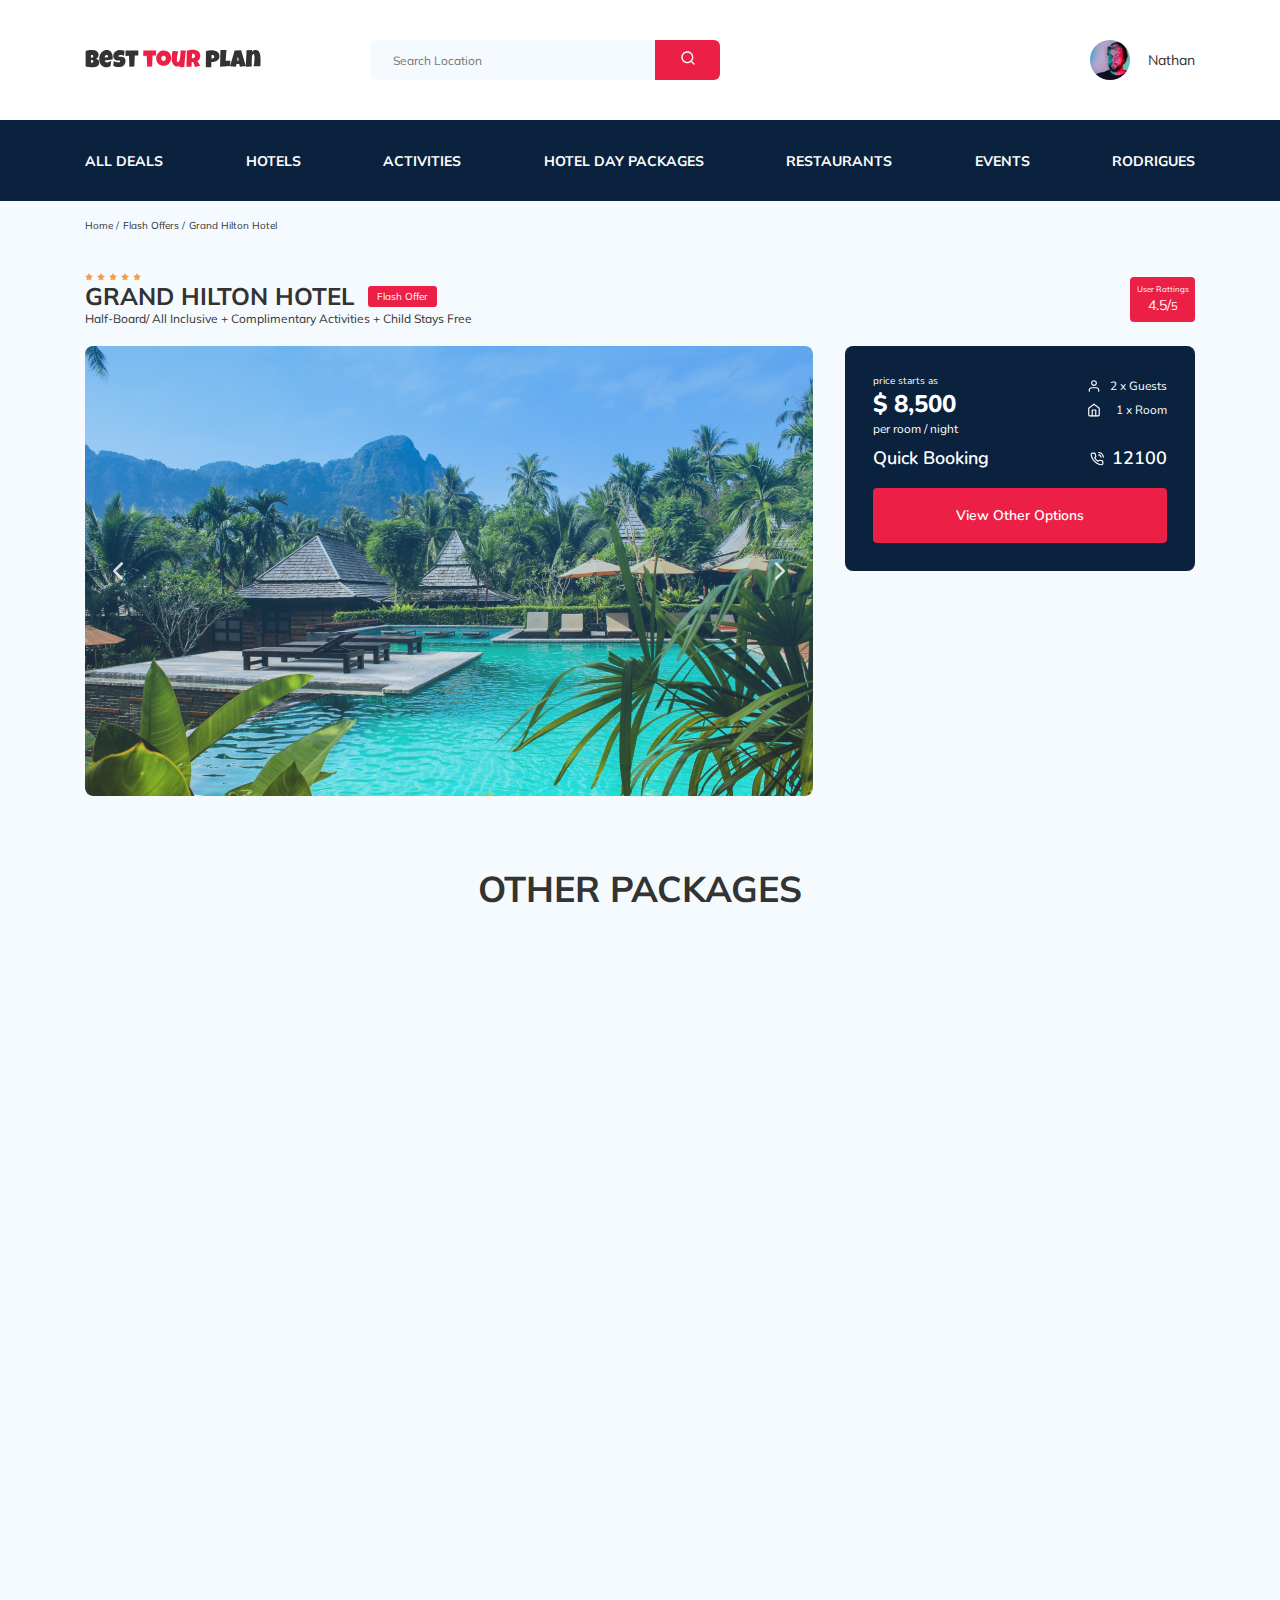
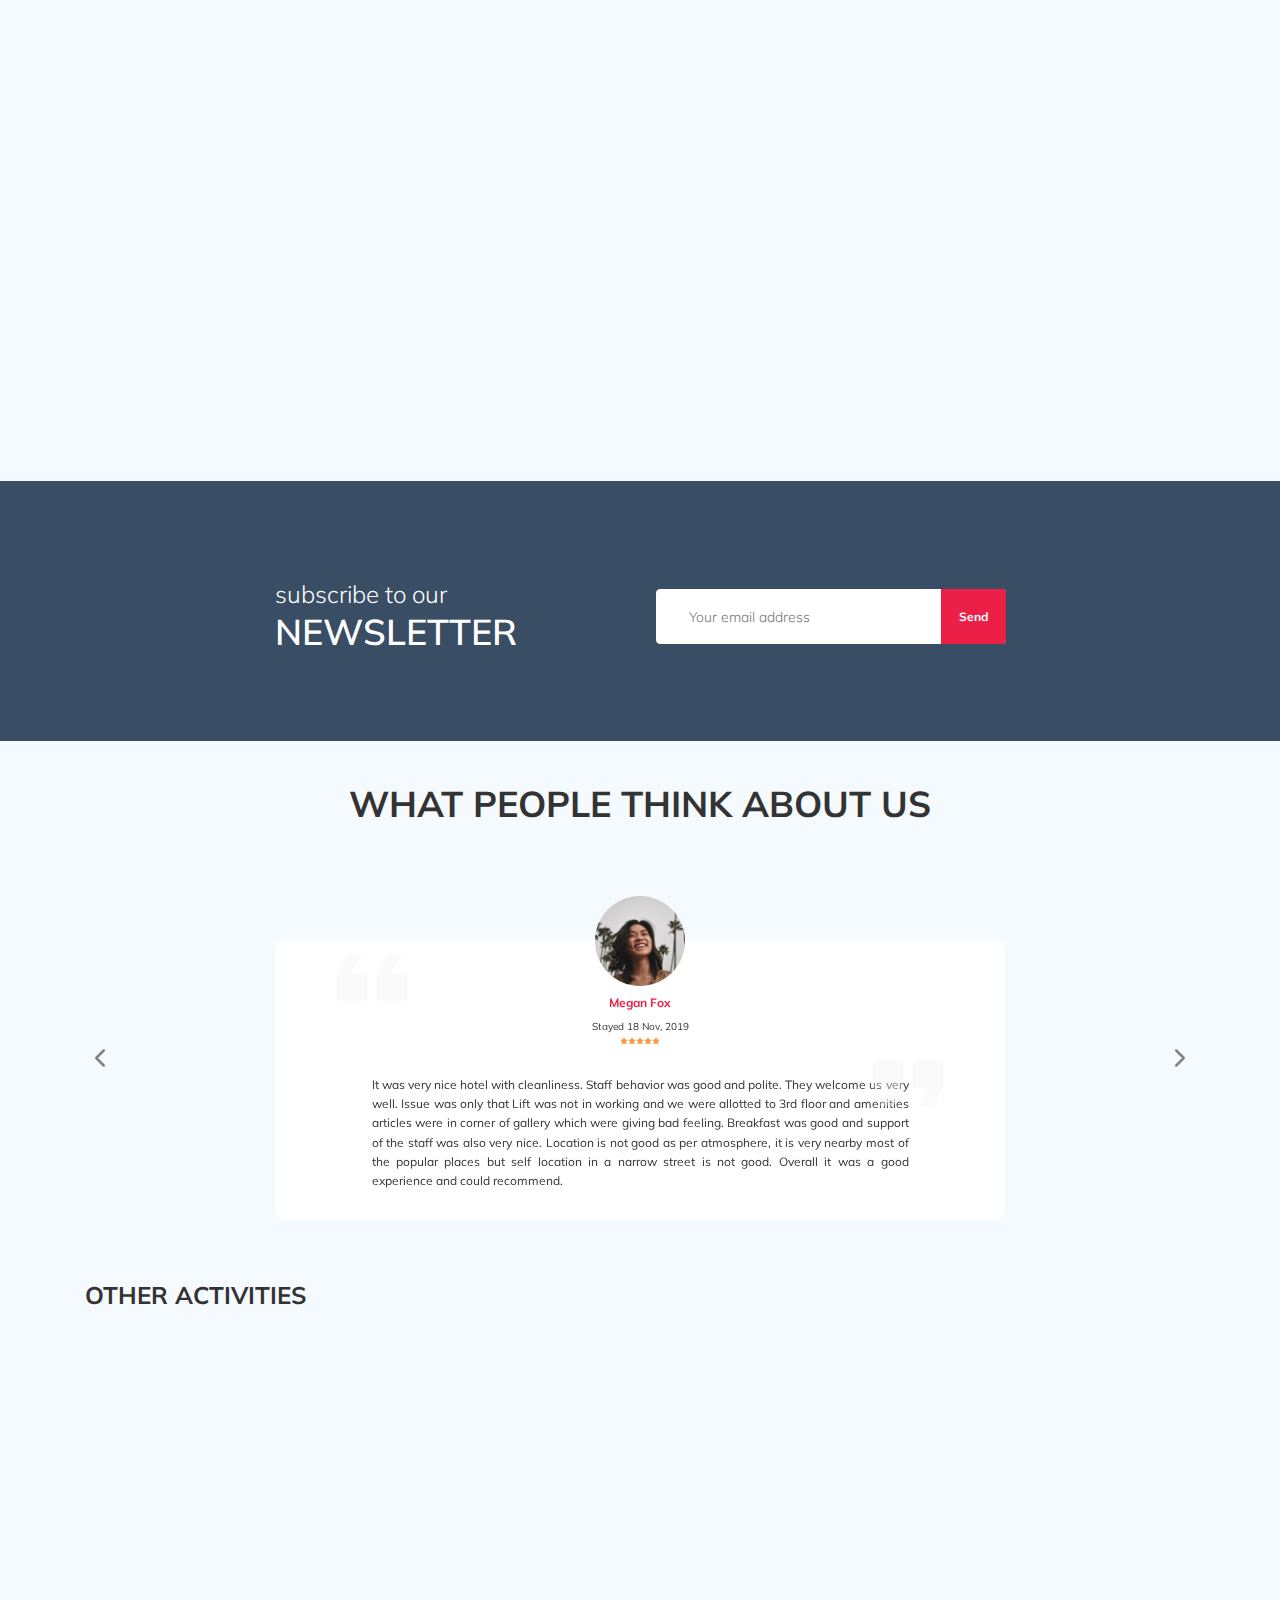
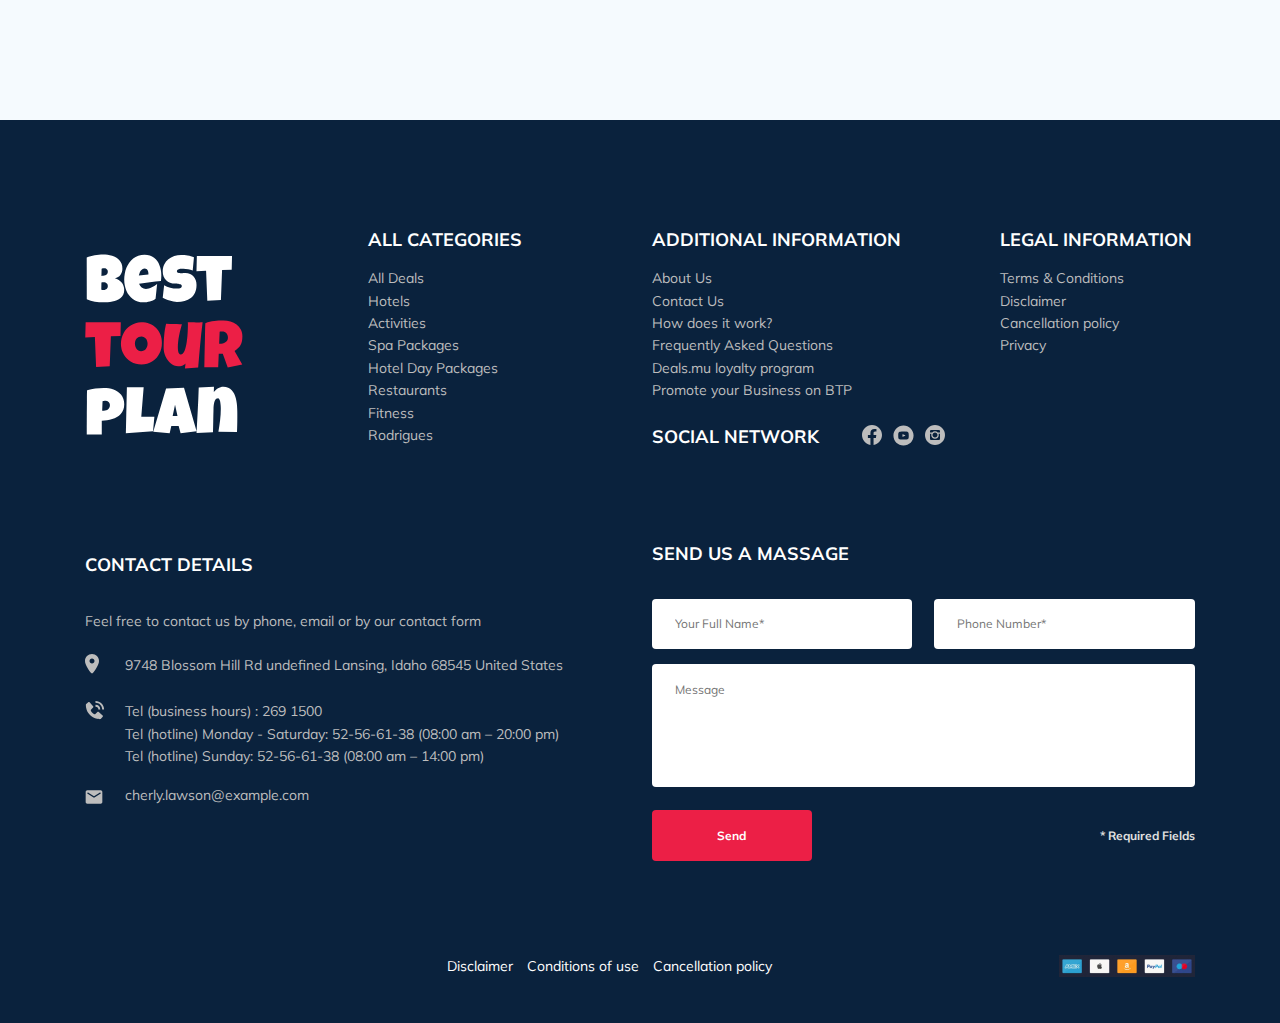
==== commit 76c772bb: "create: added modal" ====
--- a/index.html
+++ b/index.html
@@ -249,7 +249,7 @@
                 </a>
               </div>
               <!-- /.booking__call-center -->
-              <button class="button booking__button">View Other Options</button>
+              <button data-toggle="modal" class="button booking__button">View Other Options</button>
             </div>
             <!-- /.booking -->
             <div class="map">
@@ -557,7 +557,11 @@
           subscribe to our
           <span class="newsletter-title__strong">Newsletter</span>
         </h2>
-        <form action="send.php" method="POST" class="subscribe newsletter__search">
+        <form
+          action="send.php"
+          method="POST"
+          class="subscribe newsletter__search"
+        >
           <input
             type="text"
             class="subscribe__input"
@@ -931,7 +935,7 @@
               <textarea
                 cols="30"
                 rows="10"
-                class="footer__textarea footer__placeholder"
+                class=" message footer__message footer__placeholder"
                 placeholder="Message"
                 name="message"
               ></textarea>
@@ -958,6 +962,49 @@
       </div>
     </footer>
 
+    <div class="modal">
+      <div class="modal__overlay"></div>
+      <!-- /.modal__overlay -->
+      <div class="modal__dialog">
+        <a href="#" class="modal__close">
+          <img src="images/close.svg" alt="icon: close" />
+        </a>
+        <h3 class="modal__title modal__title--mb-3">Booking</h3>
+        <form action="send.php" method="POST" class="modal__form">
+          <input
+            type="text"
+            class="modal__input modal__placeholder"
+            placeholder="Your Full Name*"
+            name="name"
+          />
+          <input
+            type="text"
+            class="modal__input modal__placeholder"
+            placeholder="Phone Number*"
+            name="phone"
+          />
+          <input
+            type="text"
+            class="modal__input"
+            placeholder="Your email address"
+            name="email"
+          />
+          <textarea
+            cols="30"
+            rows="10"
+            class=" message modal__message modal__placeholder"
+            placeholder="Message"
+            name="message"
+          ></textarea>
+          <button class="button modal__button">Send</button>
+          <span class="modal__info">* Required Fields</span>
+        </form>
+      </div>
+      <!-- /.modal_dialog -->
+    </div>
+    <!-- /.modal -->
+
+    <script src="js/jquery-3.6.0.min.js"></script>
     <script src="js/swiper-bundle.min.js"></script>
     <script src="js/main.js"></script>
     <script src="https://unpkg.com/aos@2.3.1/dist/aos.js"></script>
--- a/css/style.css
+++ b/css/style.css
@@ -16,6 +16,41 @@
 
 img {
   max-width: 100%;
+}
+
+input {
+  background-color: #fff;
+  border-radius: 4px;
+  border: none;
+  padding: 0 23px;
+  height: 50px;
+}
+
+.message {
+  height: 123px;
+  background-color: #fff;
+  border-radius: 4px;
+  border: none;
+  padding: 18px 23px;
+}
+
+.button {
+  min-width: 160px;
+  min-height: 50px;
+  border: none;
+  border-radius: 4px;
+  padding: 18px;
+  font-style: normal;
+  font-weight: bold;
+  font-size: 12px;
+  line-height: 15px;
+  background-color: #EC1F46;
+  color: #fff;
+  cursor: pointer;
+}
+
+.button:active, .button:focus {
+  outline: none;
 }
 
 /*! normalize.css v8.0.1 | MIT License | github.com/necolas/normalize.css */
@@ -1648,11 +1683,6 @@
 }
 
 .footer__input {
-  background-color: #fff;
-  border-radius: 4px;
-  border: none;
-  padding: 0 23px;
-  height: 50px;
   margin-bottom: 15px;
   -ms-flex-preferred-size: 48%;
       flex-basis: 48%;
@@ -1665,32 +1695,12 @@
   line-height: 15px;
 }
 
-.footer__textarea {
+.footer__message {
   width: 100%;
-  height: 123px;
-  background-color: #fff;
-  border-radius: 4px;
-  border: none;
-  padding: 18px 23px;
   -ms-flex-preferred-size: 100%;
       flex-basis: 100%;
   margin-bottom: 23px;
   resize: none;
-}
-
-.footer__button {
-  min-width: 160px;
-  min-height: 50px;
-  border: none;
-  border-radius: 4px;
-  padding: 18px;
-  font-style: normal;
-  font-weight: bold;
-  font-size: 12px;
-  line-height: 15px;
-  background-color: #EC1F46;
-  color: #fff;
-  cursor: pointer;
 }
 
 .footer__info {
@@ -1735,6 +1745,86 @@
   font-size: 14px;
   line-height: 15px;
   color: #BDBDBD;
+}
+
+.modal__overlay {
+  position: fixed;
+  top: 0;
+  bottom: 0;
+  right: 0;
+  left: 0;
+  background-color: rgba(0, 143, 223, 0.39);
+  z-index: 100;
+  visibility: hidden;
+  opacity: 0;
+  -webkit-transition: opacity 0.25s;
+  transition: opacity 0.25s;
+}
+
+.modal__overlay--visible {
+  visibility: visible;
+  opacity: 1;
+}
+
+.modal__dialog {
+  position: fixed;
+  left: 50%;
+  top: 50%;
+  padding: 33px 88px;
+  background-color: #0A223D;
+  color: #fff;
+  border-radius: 8px;
+  z-index: 101;
+  max-width: 478px;
+  -webkit-transform: translate(-50%, -50%);
+          transform: translate(-50%, -50%);
+  visibility: hidden;
+  opacity: 0;
+  -webkit-transition: opacity 0.25s;
+  transition: opacity 0.25s;
+}
+
+.modal__dialog--visible {
+  visibility: visible;
+  opacity: 1;
+}
+
+.modal__close {
+  position: absolute;
+  top: 17px;
+  right: 18px;
+  text-decoration: none;
+  cursor: pointer;
+}
+
+.modal__title--mb-3 {
+  font-style: normal;
+  font-weight: bold;
+  font-size: 18px;
+  line-height: 23px;
+  margin-bottom: 15px;
+  text-transform: uppercase;
+  text-align: center;
+}
+
+.modal__input {
+  width: 100%;
+  margin-bottom: 15px;
+}
+
+.modal__message {
+  width: 100%;
+  min-height: 123px;
+  margin-bottom: 15px;
+}
+
+.modal__info {
+  font-style: normal;
+  font-weight: bold;
+  font-size: 12px;
+  line-height: 15px;
+  color: #E0E0E0;
+  margin-left: 41px;
 }
 
 @media (max-width: 1200px) {
@@ -2489,6 +2579,13 @@
     margin-right: 3px;
     font-size: 11px;
   }
+  .modal__dialog {
+    width: calc( 100% - 30px);
+    padding: 20px;
+  }
+  .modal__info {
+    margin-right: 45px;
+  }
 }
 
 @media (min-width: 320px) and (max-width: 480px) {
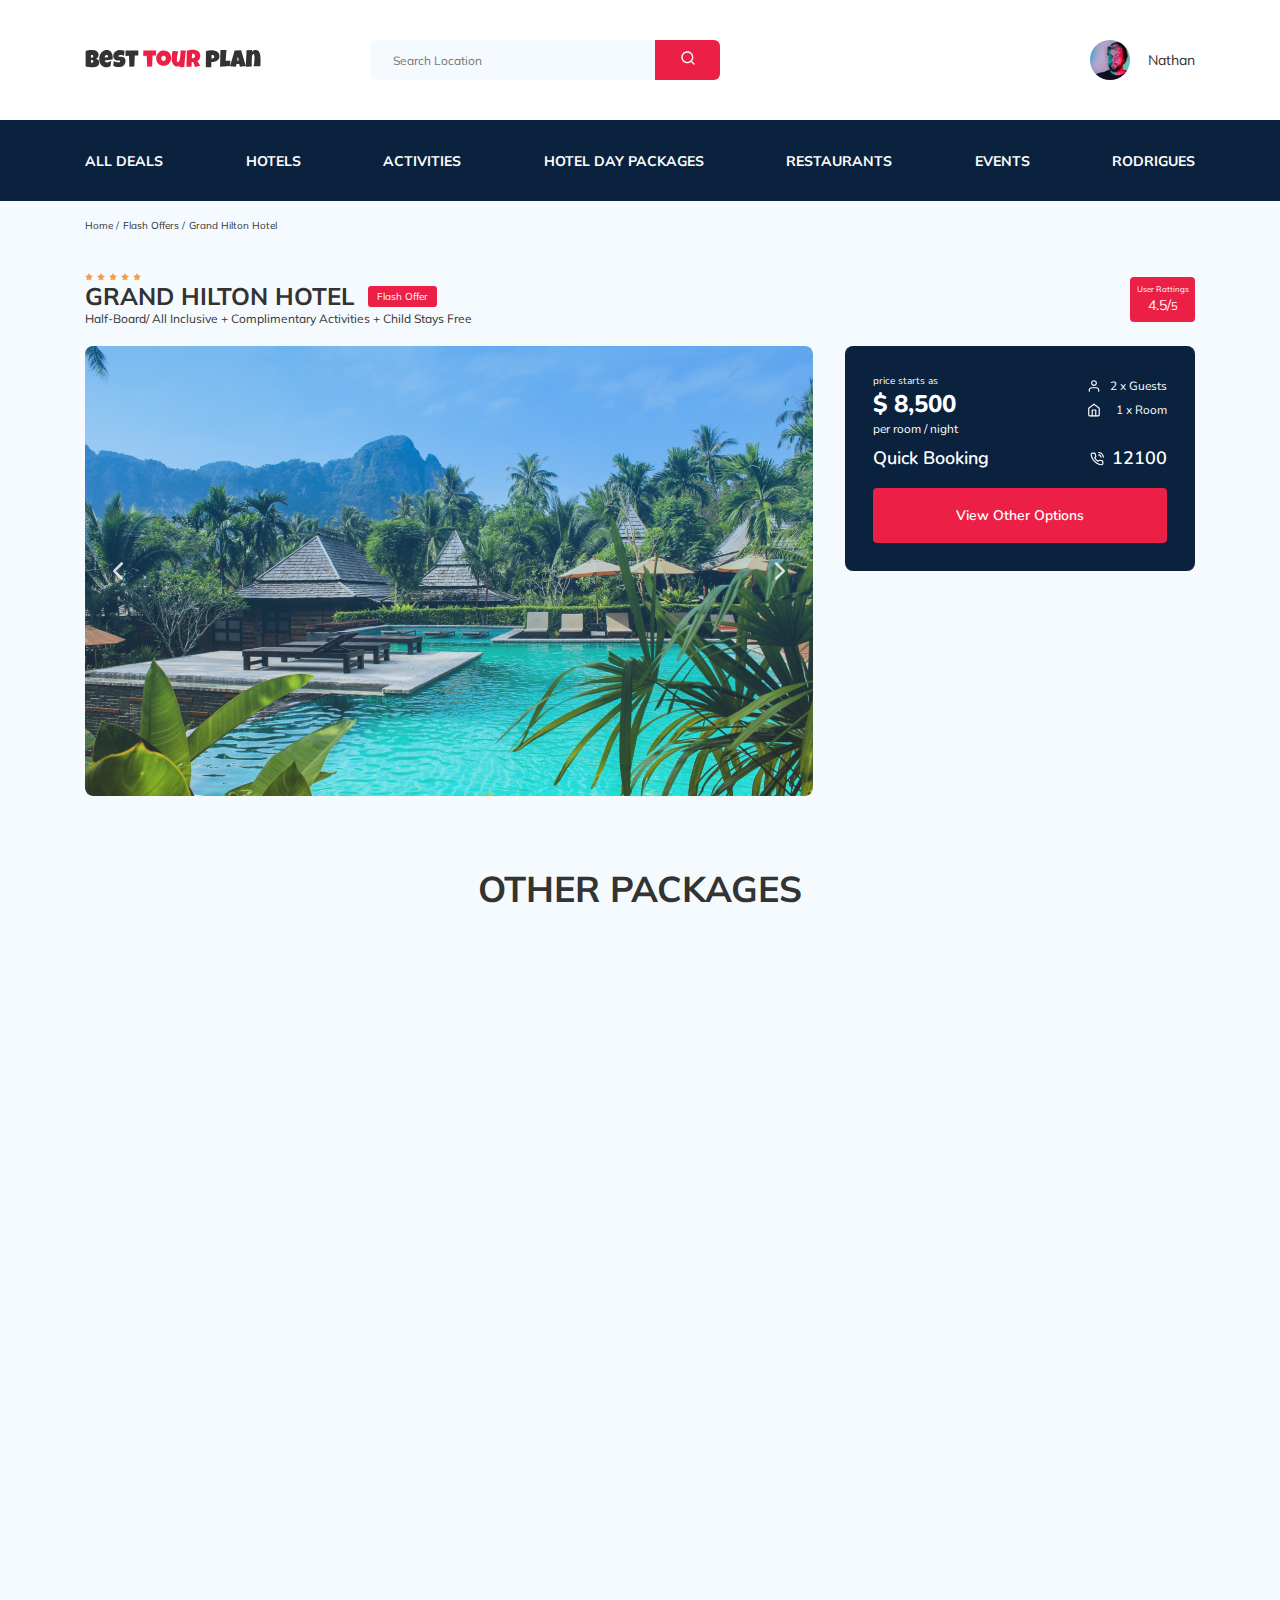
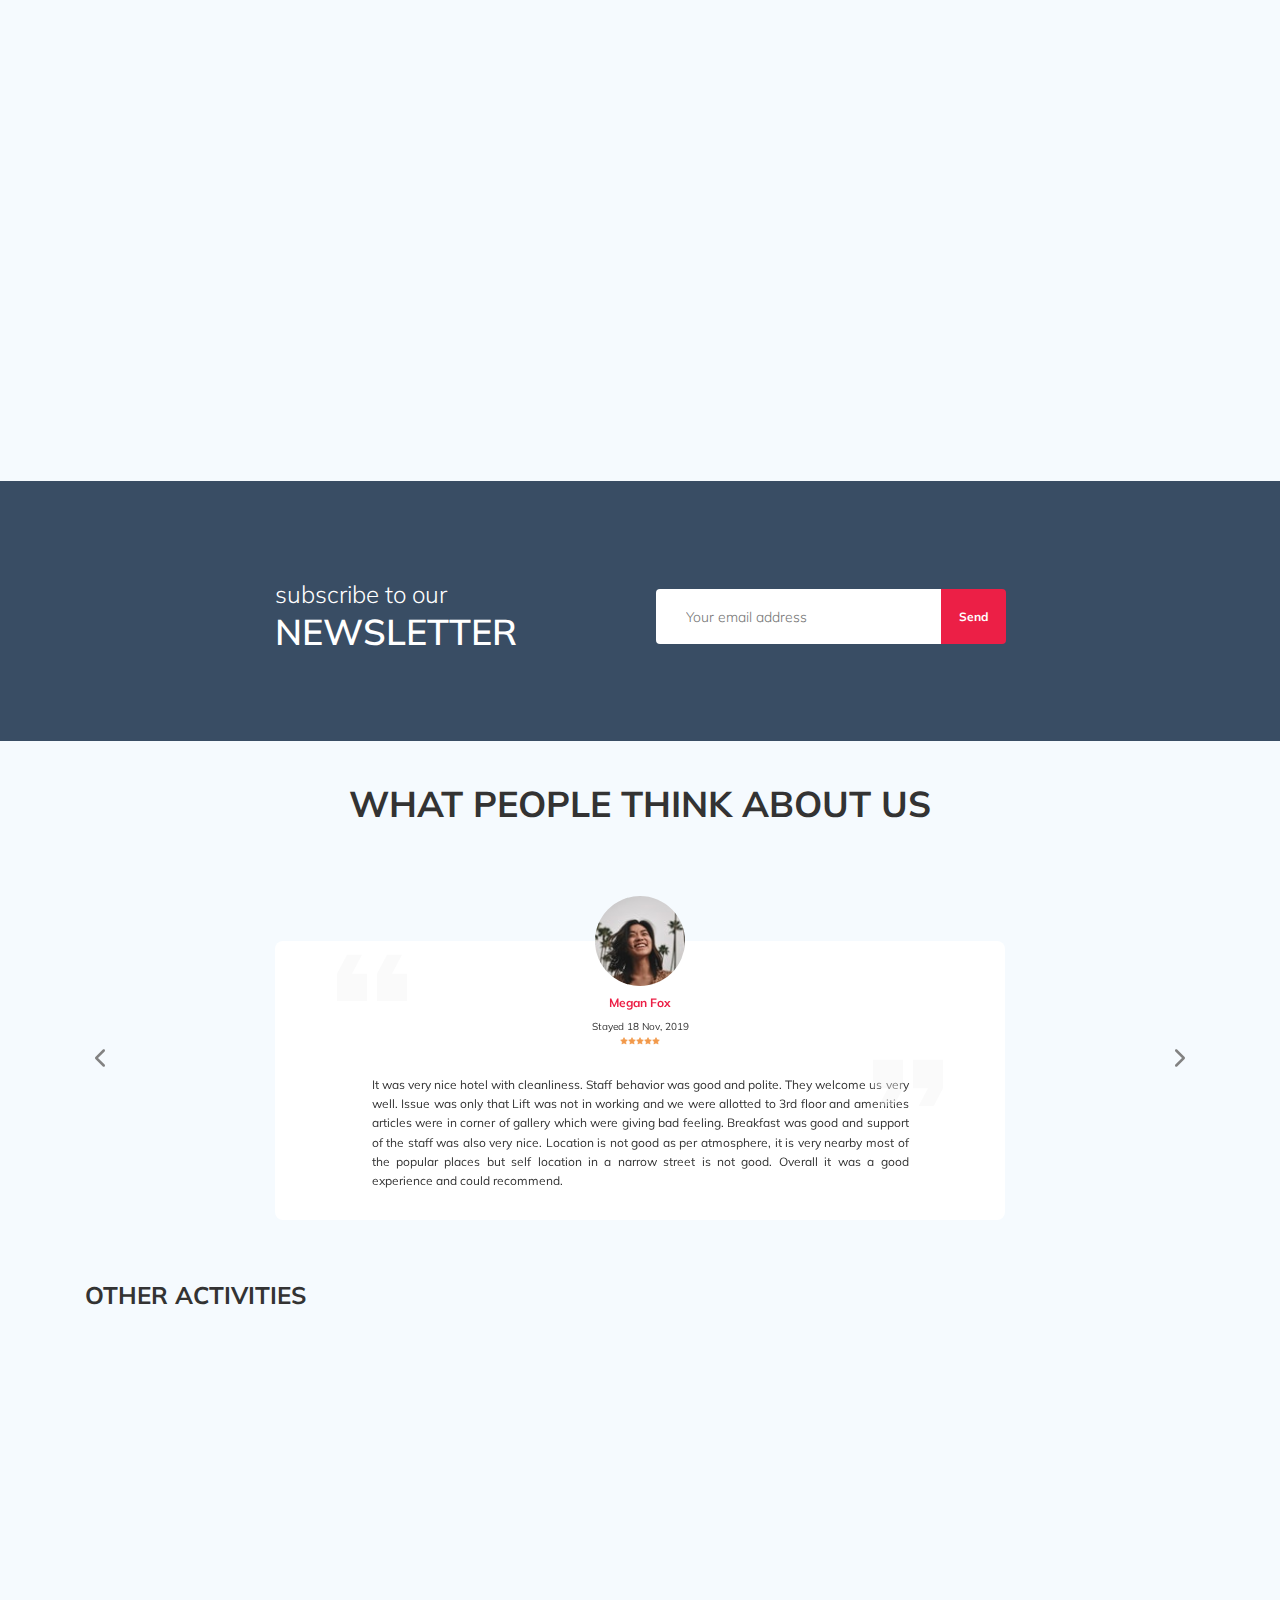
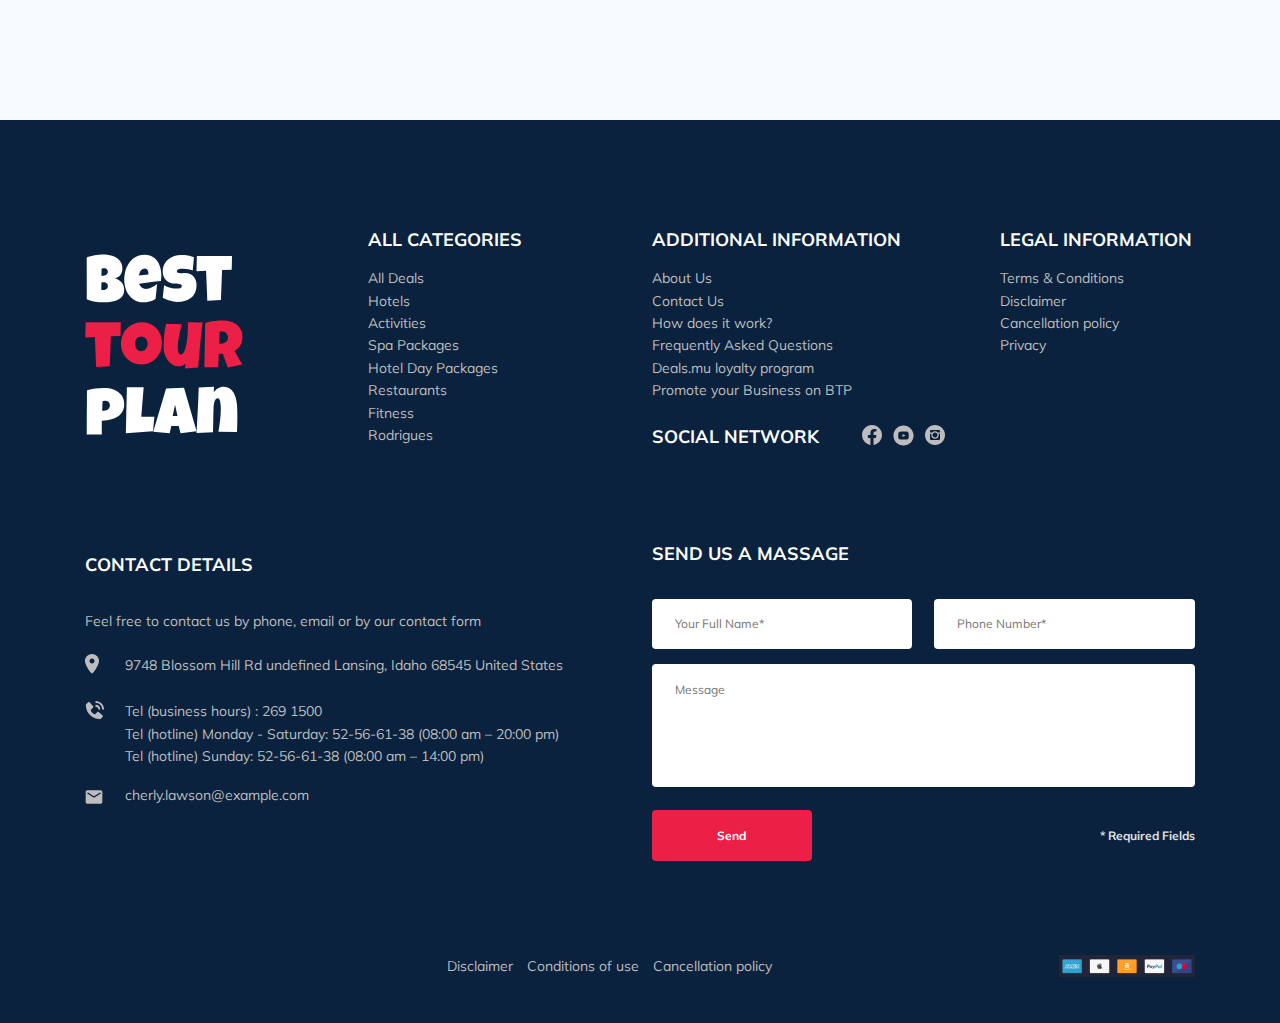
==== commit 6c8168fa: "create: js validate and mask. parallax" ====
--- a/index.html
+++ b/index.html
@@ -249,7 +249,9 @@
                 </a>
               </div>
               <!-- /.booking__call-center -->
-              <button data-toggle="modal" class="button booking__button">View Other Options</button>
+              <button data-toggle="modal" class="button booking__button">
+                View Other Options
+              </button>
             </div>
             <!-- /.booking -->
             <div class="map">
@@ -299,7 +301,12 @@
                 enim laborum magna llit. Ipsum est fugiat velit ea llamco do
                 esse ut in veniam sun in onsequat. Aute quis duis epteur
                 excepteur ipsum occaecat eiusmod nsectetur enim laborum magna
-                mollit. Ipsum est fugiat velit ea ullamco do
+                mollit. Ipsum est fugiat velit ea ullamco do.Aute quis duis
+                excepteur excepteur ipsum cat eiusmod consectetur enim laborum
+                magna llit. Ipsum est fugiat velit ea llamco do esse ut in
+                veniam sun in onsequat. Aute quis duis epteur excepteur ipsum
+                occaecat eiusmod nsectetur enim laborum magna mollit. Ipsum est
+                fugiat velit ea ullamco do.
               </p>
               <div class="packages-card-open__line">
                 <img
@@ -551,24 +558,24 @@
     </section>
     <!-- /.packages -->
 
-    <section class="newsletter">
+    <section class="newsletter parallax-window" data-parallax="scroll" data-speed="0.2"
+    data-image-src="images/newsletter-bg.jpg">
       <div class="newsletter-wrapper">
         <h2 class="newsletter-title newsletter__title">
           subscribe to our
           <span class="newsletter-title__strong">Newsletter</span>
         </h2>
         <form
-          action="send.php"
+          action="send-2.php"
           method="POST"
-          class="subscribe newsletter__search"
+          class="subscribe newsletter__search form"
         >
-          <input
-            type="text"
-            class="subscribe__input"
-            placeholder="Your email address"
-            name="email"
-          />
-          <button class="subscribe-button">Send</button>
+        <div class="subscribe__wrapper">
+          <input type="email" class="subscribe__input" placeholder="Your email address" name="email" required>
+        </div>
+        <div class="subscribe__wrapper-button">
+          <button class="subscribe__button">Send</button>
+        </div>
         </form>
       </div>
       <!-- /.newsletter-wrapper -->
@@ -750,7 +757,7 @@
     <footer class="footer">
       <div class="container">
         <div class="footer-wrapper">
-          <a href="#" class="footer__logo"
+          <a href="index.html" class="footer__logo"
             ><img
               src="images/vertical-logo.svg"
               alt="Logo: Best Tour Plan"
@@ -919,27 +926,36 @@
 
           <div class="footer__contact-form">
             <h3 class="footer__title footer__title--mb-3">Send us a massage</h3>
-            <form action="send.php" method="POST" class="footer__form">
-              <input
+            <form action="send.php" method="POST" class="footer__form form">
+              <div class="footer__input-line">
+                <input
                 type="text"
                 class="footer__input footer__placeholder"
                 placeholder="Your Full Name*"
                 name="name"
+                required minlength="2"
               />
-              <input
-                type="text"
-                class="footer__input footer__placeholder"
+              </div>
+              
+              <div class="footer__input-line">
+                <input
+                type="tel"
+                class="footer__input footer__placeholder phone"
                 placeholder="Phone Number*"
                 name="phone"
+                required minlength="18"
               />
+              </div>
+              
               <textarea
+              type="text"
                 cols="30"
                 rows="10"
-                class=" message footer__message footer__placeholder"
+                class="message footer__message footer__placeholder"
                 placeholder="Message"
                 name="message"
               ></textarea>
-              <button class="button footer__button">Send</button>
+              <button type="submit" class="button footer__button">Send</button>
               <span class="footer__info">* Required Fields</span>
             </form>
           </div>
@@ -970,34 +986,40 @@
           <img src="images/close.svg" alt="icon: close" />
         </a>
         <h3 class="modal__title modal__title--mb-3">Booking</h3>
-        <form action="send.php" method="POST" class="modal__form">
+        <form action="send.php" method="POST" class="modal__form form">
           <input
             type="text"
             class="modal__input modal__placeholder"
             placeholder="Your Full Name*"
             name="name"
+            required minlength="2"
           />
           <input
-            type="text"
-            class="modal__input modal__placeholder"
+            type="tel"
+            class="modal__input modal__placeholder phone"
             placeholder="Phone Number*"
             name="phone"
+            required minlength="18"
           />
           <input
-            type="text"
+            type="email"
             class="modal__input"
             placeholder="Your email address"
             name="email"
+            required
           />
           <textarea
+            type="text"
             cols="30"
             rows="10"
-            class=" message modal__message modal__placeholder"
+            class="message modal__message modal__placeholder"
             placeholder="Message"
             name="message"
           ></textarea>
-          <button class="button modal__button">Send</button>
-          <span class="modal__info">* Required Fields</span>
+          <div class="modal__wrap">
+            <button type="submit" class="button modal__button">Send</button>
+            <span class="modal__info">* Required Fields</span>
+          </div>
         </form>
       </div>
       <!-- /.modal_dialog -->
@@ -1005,7 +1027,10 @@
     <!-- /.modal -->
 
     <script src="js/jquery-3.6.0.min.js"></script>
+    <script src="js/jquery.mask.min.js"></script>
+    <script src="js/jquery.validate.min.js"></script>
     <script src="js/swiper-bundle.min.js"></script>
+    <script src="js/parallax.min.js"></script>
     <script src="js/main.js"></script>
     <script src="https://unpkg.com/aos@2.3.1/dist/aos.js"></script>
     <script src="js/activ-card.js"></script>
--- a/css/style.css
+++ b/css/style.css
@@ -490,6 +490,7 @@
   height: 100%;
   border: none;
   background-color: #EC1F46;
+  cursor: pointer;
 }
 
 .user {
@@ -968,6 +969,27 @@
   font-size: 14px;
   line-height: 160.6%;
   margin-bottom: 42px;
+  height: 154px;
+  overflow-y: scroll;
+  scroll-behavior: auto;
+  scrollbar-color: #929196 #143861;
+  scrollbar-width: thin;
+}
+
+.packages-card-open__descriprion::-webkit-scrollbar {
+  width: 7px;
+  background-color: #143861;
+}
+
+.packages-card-open__descriprion::-webkit-scrollbar-thumb {
+  background-color: #929196;
+  border-radius: 9em;
+  -webkit-box-shadow: inset 1px 1px 10px #cab9b9;
+          box-shadow: inset 1px 1px 10px #cab9b9;
+}
+
+.packages-card-open__descriprion::-webkit-scrollbar-thumb:hover {
+  background-color: #253861;
 }
 
 .packages-card-open__line {
@@ -1156,20 +1178,15 @@
 .newsletter {
   position: relative;
   padding: 98px 0 87px 0;
-  background-image: url(../images/newsletter-bg.jpg);
-  background-repeat: no-repeat;
-  background-position: center;
-  background-size: cover;
-  background-attachment: fixed;
-}
-
-.newsletter:before {
+}
+
+.newsletter::before {
   content: '';
   position: absolute;
   top: 0;
+  bottom: 0;
+  right: 0;
   left: 0;
-  right: 0;
-  bottom: 0;
   width: 100%;
   height: 100%;
   background-color: rgba(10, 34, 61, 0.8);
@@ -1191,67 +1208,70 @@
 }
 
 .newsletter-title {
-  display: -webkit-box;
-  display: -ms-flexbox;
-  display: flex;
-  -webkit-box-orient: vertical;
-  -webkit-box-direction: normal;
-      -ms-flex-direction: column;
-          flex-direction: column;
+  margin: 0;
   color: #fff;
   font-style: normal;
   font-weight: 300;
   font-size: 24px;
   line-height: 30px;
-  margin-top: 0;
-  margin-bottom: 0;
 }
 
 .newsletter-title__strong {
+  display: block;
   font-weight: 600;
   font-size: 36px;
   line-height: 45px;
   text-transform: uppercase;
 }
 
-.newsletter .subscribe {
-  position: relative;
-  width: 350px;
-  height: 55px;
-  border-radius: 4px;
-  overflow: hidden;
-}
-
-.newsletter .subscribe__input {
+.newsletter .parallax-window::before {
+  content: '';
   position: absolute;
+  top: 0;
+  bottom: 0;
+  right: 0;
+  left: 0;
   width: 100%;
   height: 100%;
-  padding-left: 33px;
-  padding-right: 75px;
+  background-color: rgba(10, 34, 61, 0.8);
+}
+
+.subscribe {
+  display: -webkit-box;
+  display: -ms-flexbox;
+  display: flex;
+  width: 350px;
+  min-height: 55px;
+}
+
+.subscribe__wrapper {
+  -ms-flex-preferred-size: 100%;
+      flex-basis: 100%;
+}
+
+.subscribe__input {
+  min-width: 100%;
+  height: 100%;
   border: none;
-  font-style: normal;
+  padding-left: 30px;
+  padding-right: 10px;
   font-weight: 300;
   font-size: 14px;
   line-height: 18px;
-}
-
-.newsletter .subscribe-button {
-  position: absolute;
+  border-radius: 4px 0 0 4px;
+}
+
+.subscribe__button {
   min-width: 65px;
-  right: 0;
+  border-radius: 0 4px 4px 0;
   height: 100%;
   border: none;
   background-color: #EC1F46;
   color: #fff;
-  font-style: normal;
-  font-weight: bold;
+  font-weight: 700;
   font-size: 12px;
   line-height: 15px;
   cursor: pointer;
-}
-
-.newsletter .subscribe-button:hover {
-  background-color: #044c64;
 }
 
 .reviews {
@@ -1683,9 +1703,24 @@
 }
 
 .footer__input {
+  height: 50px;
+  width: 100%;
+  padding-left: 23px;
+  font-style: normal;
+  font-weight: normal;
+  font-size: 12px;
+  line-height: 15px;
+  border-radius: 4px;
+  border: none;
+}
+
+.footer__input-line {
   margin-bottom: 15px;
   -ms-flex-preferred-size: 48%;
       flex-basis: 48%;
+  -ms-flex-item-align: start;
+      -ms-grid-row-align: start;
+      align-self: start;
 }
 
 .footer__placeholder {
@@ -1730,7 +1765,7 @@
   font-weight: 400;
   font-size: 14px;
   line-height: 15px;
-  color: #fff;
+  color: #bdbdbd;
   margin-right: 10px;
 }
 
@@ -1767,6 +1802,10 @@
 }
 
 .modal__dialog {
+  max-width: 478px;
+  width: 100%;
+  max-height: calc( 100% - 30px);
+  overflow-y: auto;
   position: fixed;
   left: 50%;
   top: 50%;
@@ -1808,7 +1847,15 @@
 }
 
 .modal__input {
+  height: 50px;
   width: 100%;
+  padding-left: 23px;
+  font-style: normal;
+  font-weight: normal;
+  font-size: 12px;
+  line-height: 15px;
+  border-radius: 4px;
+  border: none;
   margin-bottom: 15px;
 }
 
@@ -1816,6 +1863,10 @@
   width: 100%;
   min-height: 123px;
   margin-bottom: 15px;
+  font-style: normal;
+  font-weight: normal;
+  font-size: 12px;
+  line-height: 15px;
 }
 
 .modal__info {
@@ -1825,6 +1876,65 @@
   line-height: 15px;
   color: #E0E0E0;
   margin-left: 41px;
+}
+
+.modal__wrap {
+  display: -webkit-box;
+  display: -ms-flexbox;
+  display: flex;
+  -webkit-box-pack: justify;
+      -ms-flex-pack: justify;
+          justify-content: space-between;
+  -webkit-box-align: center;
+      -ms-flex-align: center;
+          align-items: center;
+}
+
+.invalid {
+  font-style: normal;
+  font-weight: 300;
+  font-size: 14px;
+  line-height: 18px;
+  color: #ec1f46;
+  -ms-flex-preferred-size: 100%;
+      flex-basis: 100%;
+}
+
+.main-wrapper {
+  padding-top: 10px;
+  padding-bottom: 10px;
+}
+
+.main__title {
+  margin-top: 0;
+  margin-bottom: 15px;
+  font-size: 18px;
+  font-weight: 400;
+}
+
+.main__text {
+  margin-top: 0;
+  margin-bottom: 15px;
+  font-size: 12px;
+  font-weight: 400;
+}
+
+.main__link {
+  display: inline-block;
+  max-width: 200px;
+  padding: 13px 20px;
+  margin-right: 0;
+  margin-bottom: 30px;
+  font-style: normal;
+  font-weight: 700;
+  font-size: 14px;
+  line-height: 19px;
+  color: #fff;
+  background-color: #EC1F46;
+  border-radius: 4px;
+  border: none;
+  cursor: pointer;
+  text-decoration: none;
 }
 
 @media (max-width: 1200px) {
@@ -2579,13 +2689,10 @@
     margin-right: 3px;
     font-size: 11px;
   }
-  .modal__dialog {
-    width: calc( 100% - 30px);
-    padding: 20px;
-  }
-  .modal__info {
-    margin-right: 45px;
-  }
+}
+
+.modal__dialog {
+  width: calc(100% - 30px);
 }
 
 @media (min-width: 320px) and (max-width: 480px) {
@@ -2697,5 +2804,13 @@
     font-size: 12px;
     line-height: 15px;
   }
+  .modal__dialog {
+    width: calc(100% - 30px);
+    padding: 20px;
+  }
+  .modal__button {
+    height: 50px;
+    min-width: 100px;
+  }
 }
 /*# sourceMappingURL=style.css.map */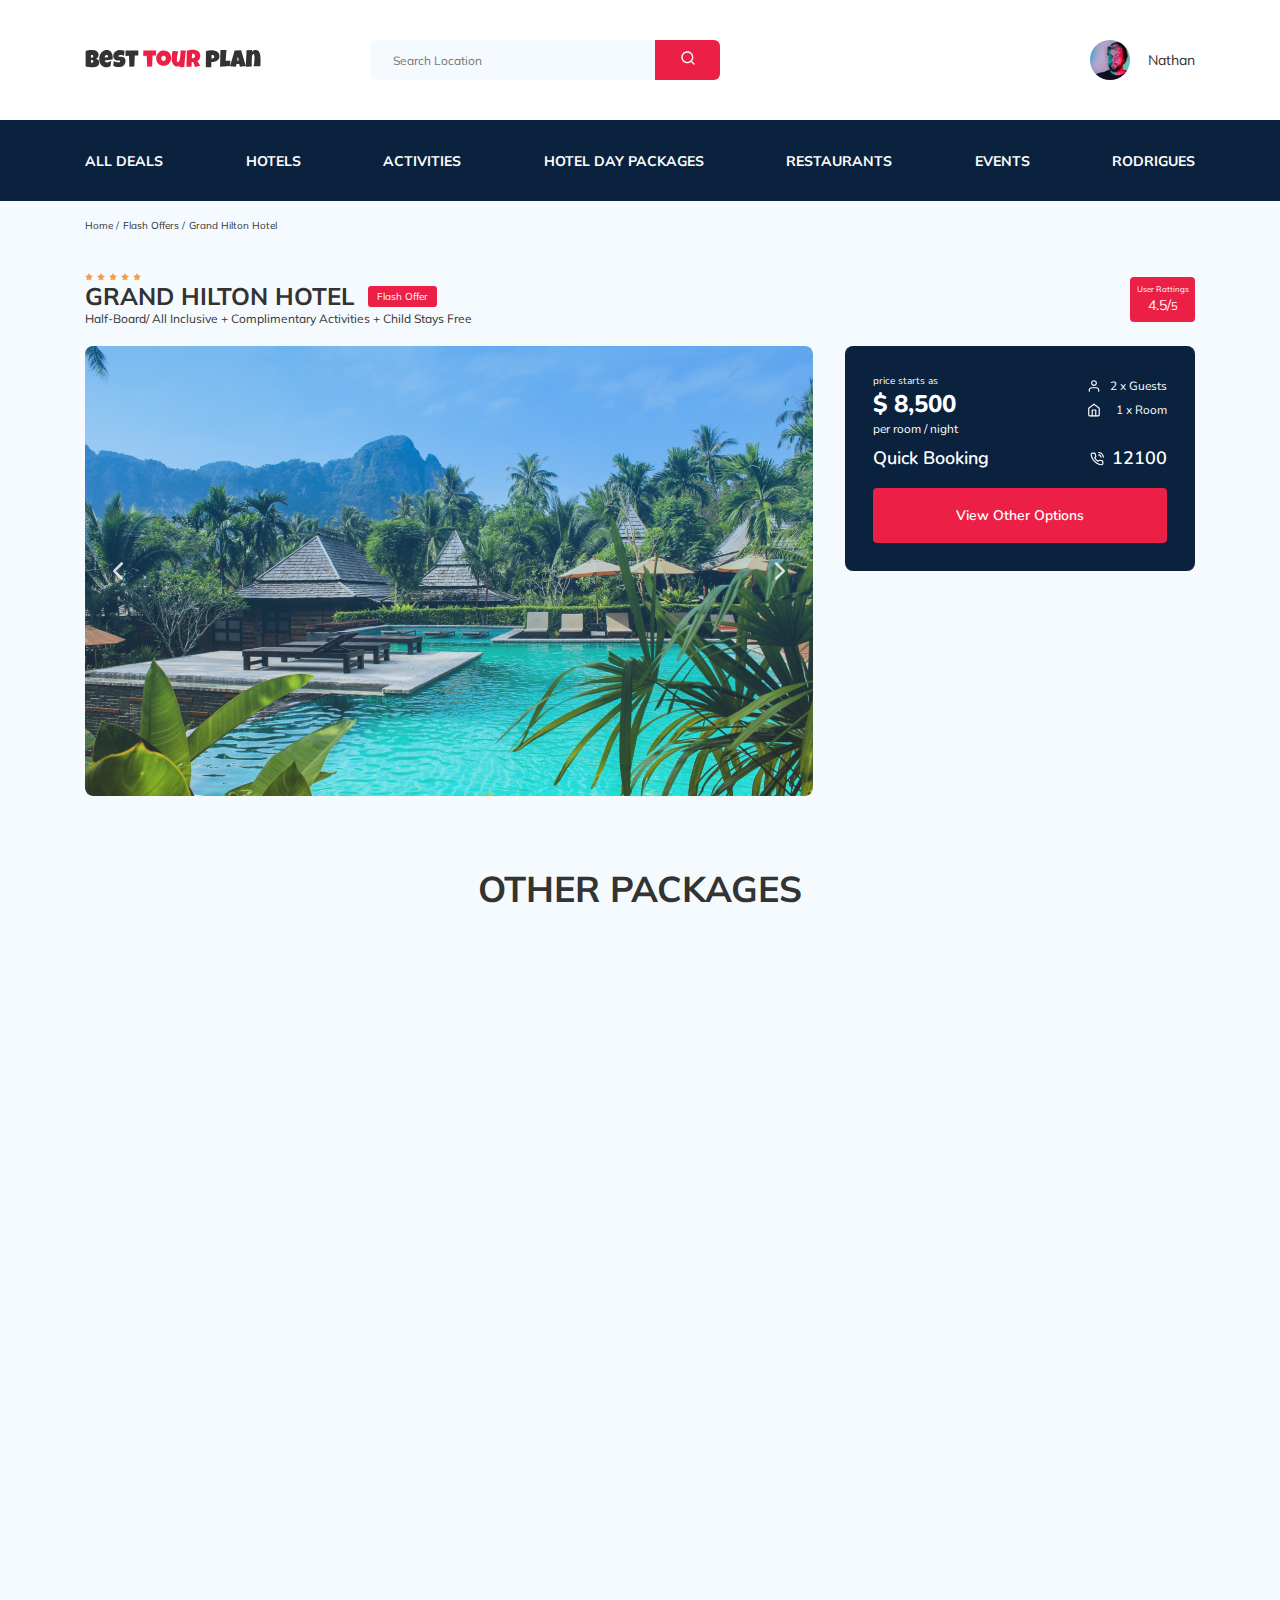
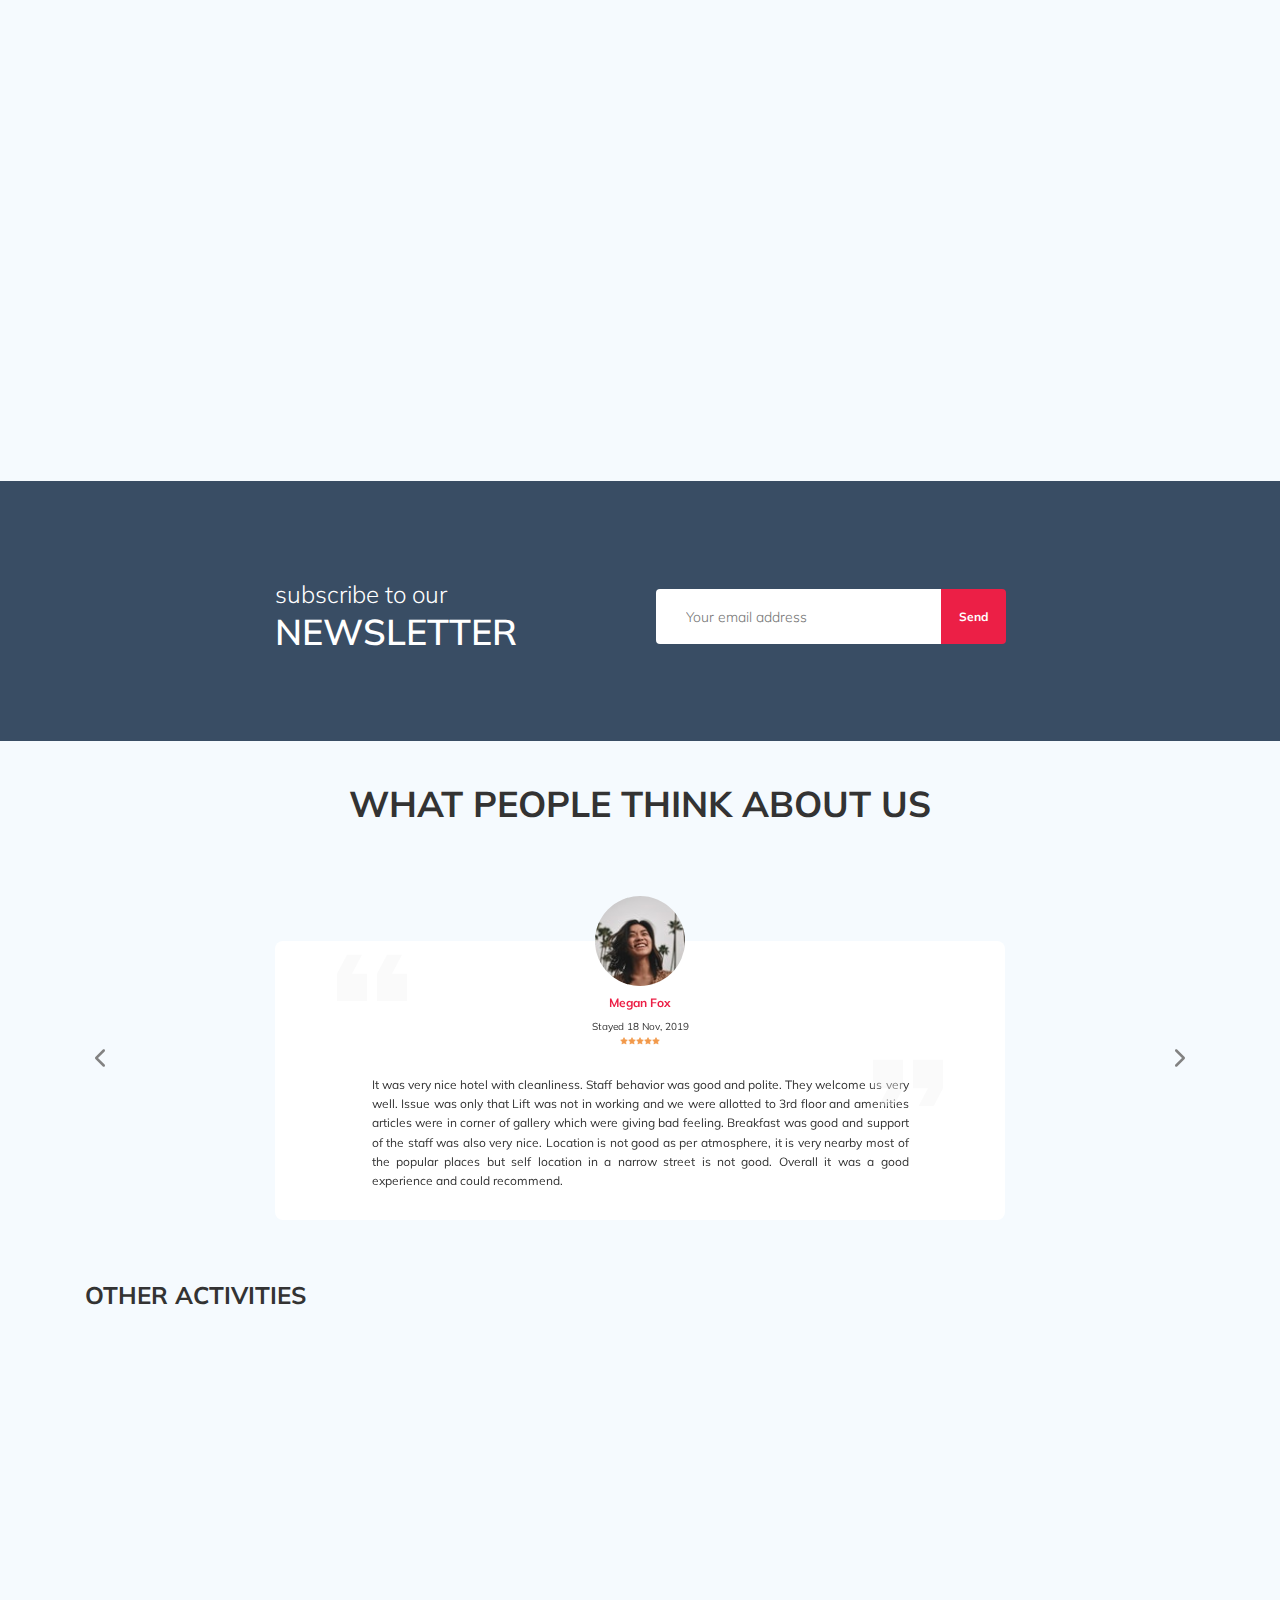
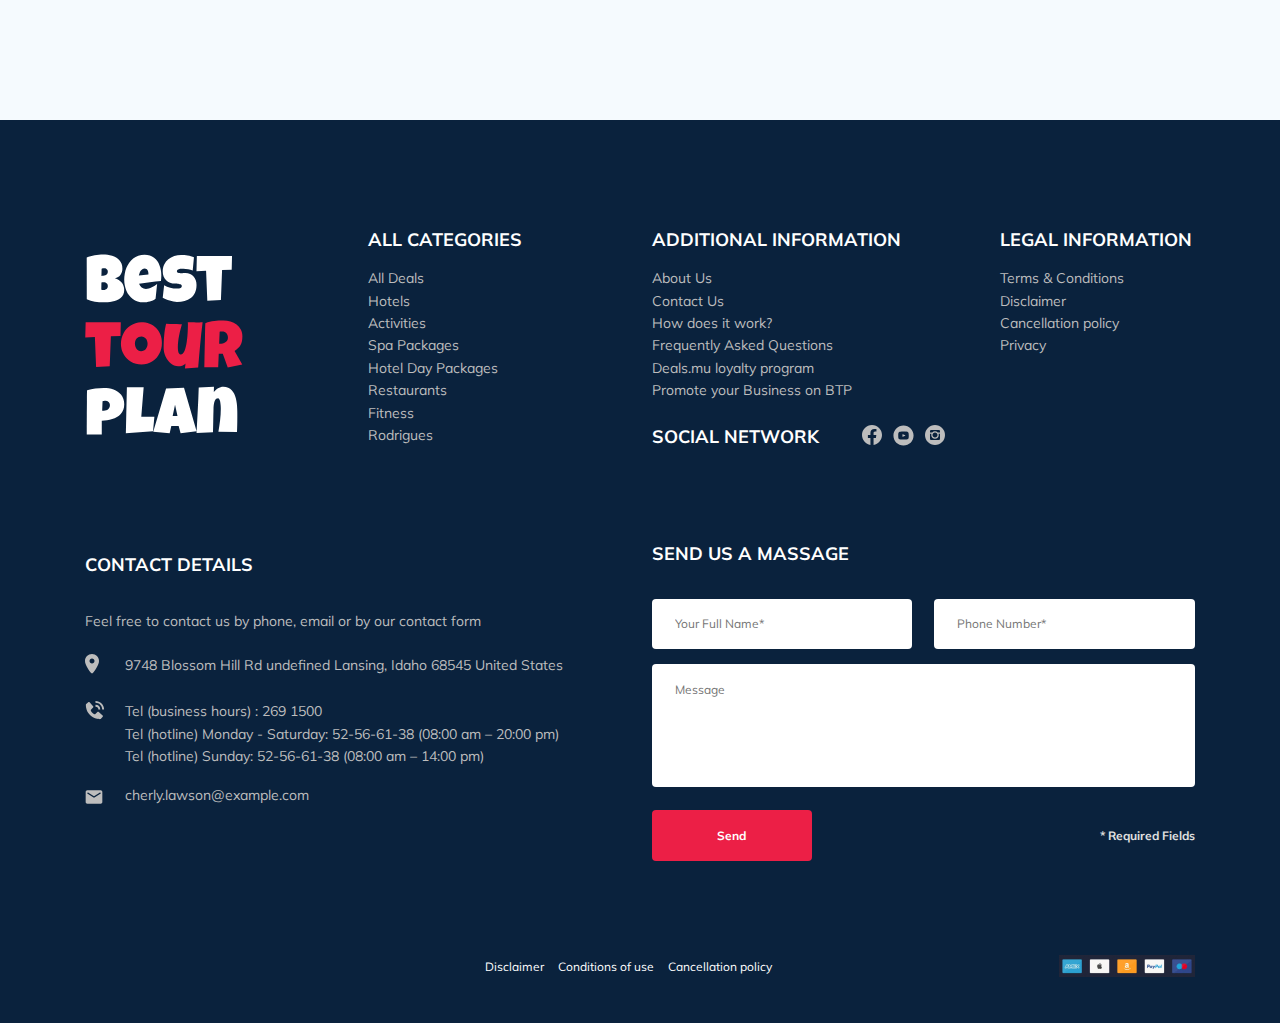
==== commit d8bcd078: "fix: modal and footer" ====
--- a/index.html
+++ b/index.html
@@ -558,8 +558,12 @@
     </section>
     <!-- /.packages -->
 
-    <section class="newsletter parallax-window" data-parallax="scroll" data-speed="0.2"
-    data-image-src="images/newsletter-bg.jpg">
+    <section
+      class="newsletter parallax-window"
+      data-parallax="scroll"
+      data-speed="0.2"
+      data-image-src="images/newsletter-bg.jpg"
+    >
       <div class="newsletter-wrapper">
         <h2 class="newsletter-title newsletter__title">
           subscribe to our
@@ -570,12 +574,18 @@
           method="POST"
           class="subscribe newsletter__search form"
         >
-        <div class="subscribe__wrapper">
-          <input type="email" class="subscribe__input" placeholder="Your email address" name="email" required>
-        </div>
-        <div class="subscribe__wrapper-button">
-          <button class="subscribe__button">Send</button>
-        </div>
+          <div class="subscribe__wrapper">
+            <input
+              type="email"
+              class="subscribe__input"
+              placeholder="Your email address"
+              name="email"
+              required
+            />
+          </div>
+          <div class="subscribe__wrapper-button">
+            <button class="subscribe__button">Send</button>
+          </div>
         </form>
       </div>
       <!-- /.newsletter-wrapper -->
@@ -927,35 +937,35 @@
           <div class="footer__contact-form">
             <h3 class="footer__title footer__title--mb-3">Send us a massage</h3>
             <form action="send.php" method="POST" class="footer__form form">
-              <div class="footer__input-line">
+              <div class="footer__form-line">
                 <input
-                type="text"
-                class="footer__input footer__placeholder"
-                placeholder="Your Full Name*"
-                name="name"
-                required minlength="2"
-              />
-              </div>
-              
-              <div class="footer__input-line">
+                  type="text"
+                  class="footer__input footer__placeholder"
+                  placeholder="Your Full Name*"
+                  name="name"
+                  required
+                  minlength="2"
+                />
+              </div>
+
+              <div class="footer__form-line">
                 <input
-                type="tel"
-                class="footer__input footer__placeholder phone"
-                placeholder="Phone Number*"
-                name="phone"
-                required minlength="18"
-              />
-              </div>
-              
+                  type="tel"
+                  class="footer__input footer__placeholder phone"
+                  placeholder="Phone Number*"
+                  name="phone"
+                  minlength="18"
+                />
+              </div>
+
               <textarea
-              type="text"
                 cols="30"
                 rows="10"
                 class="message footer__message footer__placeholder"
                 placeholder="Message"
                 name="message"
               ></textarea>
-              <button type="submit" class="button footer__button">Send</button>
+              <button class="button footer__button">Send</button>
               <span class="footer__info">* Required Fields</span>
             </form>
           </div>
@@ -980,51 +990,52 @@
 
     <div class="modal">
       <div class="modal__overlay"></div>
-      <!-- /.modal__overlay -->
       <div class="modal__dialog">
-        <a href="#" class="modal__close">
-          <img src="images/close.svg" alt="icon: close" />
-        </a>
-        <h3 class="modal__title modal__title--mb-3">Booking</h3>
+        <a href="#" class="modal__close"
+          ><img
+            src="images/close.svg"
+            alt="icon: close"
+            class="modal__close-img"
+        /></a>
+        <h2 class="modal__title">Booking</h2>
         <form action="send.php" method="POST" class="modal__form form">
           <input
             type="text"
             class="modal__input modal__placeholder"
             placeholder="Your Full Name*"
             name="name"
-            required minlength="2"
+            required
+            minlength="2"
           />
           <input
             type="tel"
             class="modal__input modal__placeholder phone"
             placeholder="Phone Number*"
             name="phone"
-            required minlength="18"
+            required
+            minlength="18"
           />
           <input
             type="email"
-            class="modal__input"
-            placeholder="Your email address"
+            class="modal__input modal__placeholder"
+            placeholder="Email*"
             name="email"
             required
           />
           <textarea
-            type="text"
             cols="30"
             rows="10"
-            class="message modal__message modal__placeholder"
+            class="modal__textarea modal__placeholder"
             placeholder="Message"
             name="message"
           ></textarea>
-          <div class="modal__wrap">
-            <button type="submit" class="button modal__button">Send</button>
+          <div class="modal__button-block">
+            <button class="button modal__button">Send</button>
             <span class="modal__info">* Required Fields</span>
           </div>
         </form>
       </div>
-      <!-- /.modal_dialog -->
     </div>
-    <!-- /.modal -->
 
     <script src="js/jquery-3.6.0.min.js"></script>
     <script src="js/jquery.mask.min.js"></script>
--- a/css/style.css
+++ b/css/style.css
@@ -24,6 +24,16 @@
   border: none;
   padding: 0 23px;
   height: 50px;
+}
+
+.invalid {
+  font-style: normal;
+  font-weight: 300;
+  font-size: 12px;
+  line-height: 18px;
+  color: #EC1F46;
+  -ms-flex-preferred-size: 100%;
+      flex-basis: 100%;
 }
 
 .message {
@@ -1643,6 +1653,15 @@
       flex-wrap: wrap;
 }
 
+.footer__form-line {
+  margin-bottom: 15px;
+  -ms-flex-item-align: start;
+      -ms-grid-row-align: start;
+      align-self: start;
+  -ms-flex-preferred-size: 48%;
+      flex-basis: 48%;
+}
+
 .footer__ul {
   padding: 0;
   margin: 0;
@@ -1712,15 +1731,6 @@
   line-height: 15px;
   border-radius: 4px;
   border: none;
-}
-
-.footer__input-line {
-  margin-bottom: 15px;
-  -ms-flex-preferred-size: 48%;
-      flex-basis: 48%;
-  -ms-flex-item-align: start;
-      -ms-grid-row-align: start;
-      align-self: start;
 }
 
 .footer__placeholder {
@@ -1763,9 +1773,9 @@
   text-decoration: none;
   font-style: normal;
   font-weight: 400;
-  font-size: 14px;
+  font-size: 12px;
   line-height: 15px;
-  color: #bdbdbd;
+  color: #fff;
   margin-right: 10px;
 }
 
@@ -1784,16 +1794,16 @@
 
 .modal__overlay {
   position: fixed;
+  left: 0;
   top: 0;
+  right: 0;
   bottom: 0;
-  right: 0;
-  left: 0;
   background-color: rgba(0, 143, 223, 0.39);
   z-index: 100;
   visibility: hidden;
   opacity: 0;
-  -webkit-transition: opacity 0.25s;
-  transition: opacity 0.25s;
+  -webkit-transition: opacity 0,5s;
+  transition: opacity 0,5s;
 }
 
 .modal__overlay--visible {
@@ -1802,25 +1812,22 @@
 }
 
 .modal__dialog {
+  position: fixed;
+  top: 50%;
+  left: 50%;
   max-width: 478px;
-  width: 100%;
-  max-height: calc( 100% - 30px);
-  overflow-y: auto;
-  position: fixed;
-  left: 50%;
-  top: 50%;
+  min-height: 478px;
   padding: 33px 88px;
   background-color: #0A223D;
+  -webkit-transform: translate(-50%, -50%);
+          transform: translate(-50%, -50%);
   color: #fff;
   border-radius: 8px;
-  z-index: 101;
-  max-width: 478px;
-  -webkit-transform: translate(-50%, -50%);
-          transform: translate(-50%, -50%);
+  z-index: 102;
   visibility: hidden;
   opacity: 0;
-  -webkit-transition: opacity 0.25s;
-  transition: opacity 0.25s;
+  -webkit-transition: opacity 0.3s;
+  transition: opacity 0.3s;
 }
 
 .modal__dialog--visible {
@@ -1832,53 +1839,66 @@
   position: absolute;
   top: 17px;
   right: 18px;
-  text-decoration: none;
-  cursor: pointer;
-}
-
-.modal__title--mb-3 {
+}
+
+.modal__title {
+  margin-top: 0;
+  margin-bottom: 15px;
   font-style: normal;
   font-weight: bold;
   font-size: 18px;
   line-height: 23px;
-  margin-bottom: 15px;
+  text-align: center;
+  color: #fff;
   text-transform: uppercase;
-  text-align: center;
 }
 
 .modal__input {
+  width: 100%;
+  margin-top: 15px;
+  border-radius: 4px;
+  background-color: #fff;
+  border-radius: 4px;
+  border: none;
+  padding: 0 23px;
   height: 50px;
-  width: 100%;
-  padding-left: 23px;
+}
+
+.modal__placeholder {
   font-style: normal;
   font-weight: normal;
   font-size: 12px;
   line-height: 15px;
+}
+
+.modal__textarea {
+  width: 100%;
+  height: 123px;
+  background-color: #fff;
   border-radius: 4px;
   border: none;
-  margin-bottom: 15px;
-}
-
-.modal__message {
-  width: 100%;
-  min-height: 123px;
-  margin-bottom: 15px;
-  font-style: normal;
-  font-weight: normal;
-  font-size: 12px;
-  line-height: 15px;
-}
-
-.modal__info {
+  padding: 18px 23px;
+  margin-top: 15px;
+  resize: none;
+}
+
+.modal__button {
+  min-width: 160px;
+  min-height: 50px;
+  margin-top: 15px;
+  border: none;
+  border-radius: 4px;
+  padding: 18px;
   font-style: normal;
   font-weight: bold;
   font-size: 12px;
   line-height: 15px;
-  color: #E0E0E0;
-  margin-left: 41px;
-}
-
-.modal__wrap {
+  background-color: #EC1F46;
+  color: #fff;
+  cursor: pointer;
+}
+
+.modal__button-block {
   display: -webkit-box;
   display: -ms-flexbox;
   display: flex;
@@ -1890,14 +1910,12 @@
           align-items: center;
 }
 
-.invalid {
-  font-style: normal;
-  font-weight: 300;
-  font-size: 14px;
-  line-height: 18px;
-  color: #ec1f46;
-  -ms-flex-preferred-size: 100%;
-      flex-basis: 100%;
+.modal__info {
+  font-style: normal;
+  font-weight: bold;
+  font-size: 12px;
+  line-height: 15px;
+  color: #E0E0E0;
 }
 
 .main-wrapper {
@@ -2150,6 +2168,9 @@
   }
   .footer__condition-links {
     margin-right: 0;
+  }
+  .modal__dialog {
+    padding: 30px 50px;
   }
 }
 
@@ -2453,6 +2474,18 @@
   .footer__title--inline {
     margin-bottom: 20px;
   }
+  .modal__dialog {
+    padding: 20px 20px;
+  }
+  .modal__button {
+    -ms-flex-preferred-size: 100%;
+        flex-basis: 100%;
+    margin-bottom: 15px;
+  }
+  .modal__button-block {
+    -ms-flex-wrap: wrap;
+        flex-wrap: wrap;
+  }
 }
 
 @media (max-width: 576px) {
@@ -2579,7 +2612,7 @@
     -ms-grid-column: 1;
     grid-column: 1;
   }
-  .footer__input {
+  .footer__form-line {
     -ms-flex-preferred-size: 100%;
         flex-basis: 100%;
   }
@@ -2687,12 +2720,12 @@
   }
   .footer__condition-link {
     margin-right: 3px;
-    font-size: 11px;
+    font-size: 12px;
   }
 }
 
 .modal__dialog {
-  width: calc(100% - 30px);
+  width: 65%;
 }
 
 @media (min-width: 320px) and (max-width: 480px) {
@@ -2805,12 +2838,18 @@
     line-height: 15px;
   }
   .modal__dialog {
-    width: calc(100% - 30px);
-    padding: 20px;
-  }
-  .modal__button {
-    height: 50px;
-    min-width: 100px;
+    width: 90%;
+  }
+}
+
+@media (max-height: 487px) {
+  .modal__dialog {
+    top: 20px;
+    -webkit-transform: translate(-50%, 0);
+            transform: translate(-50%, 0);
+    min-height: 100vh;
+    height: 100vh;
+    overflow-y: auto;
   }
 }
 /*# sourceMappingURL=style.css.map */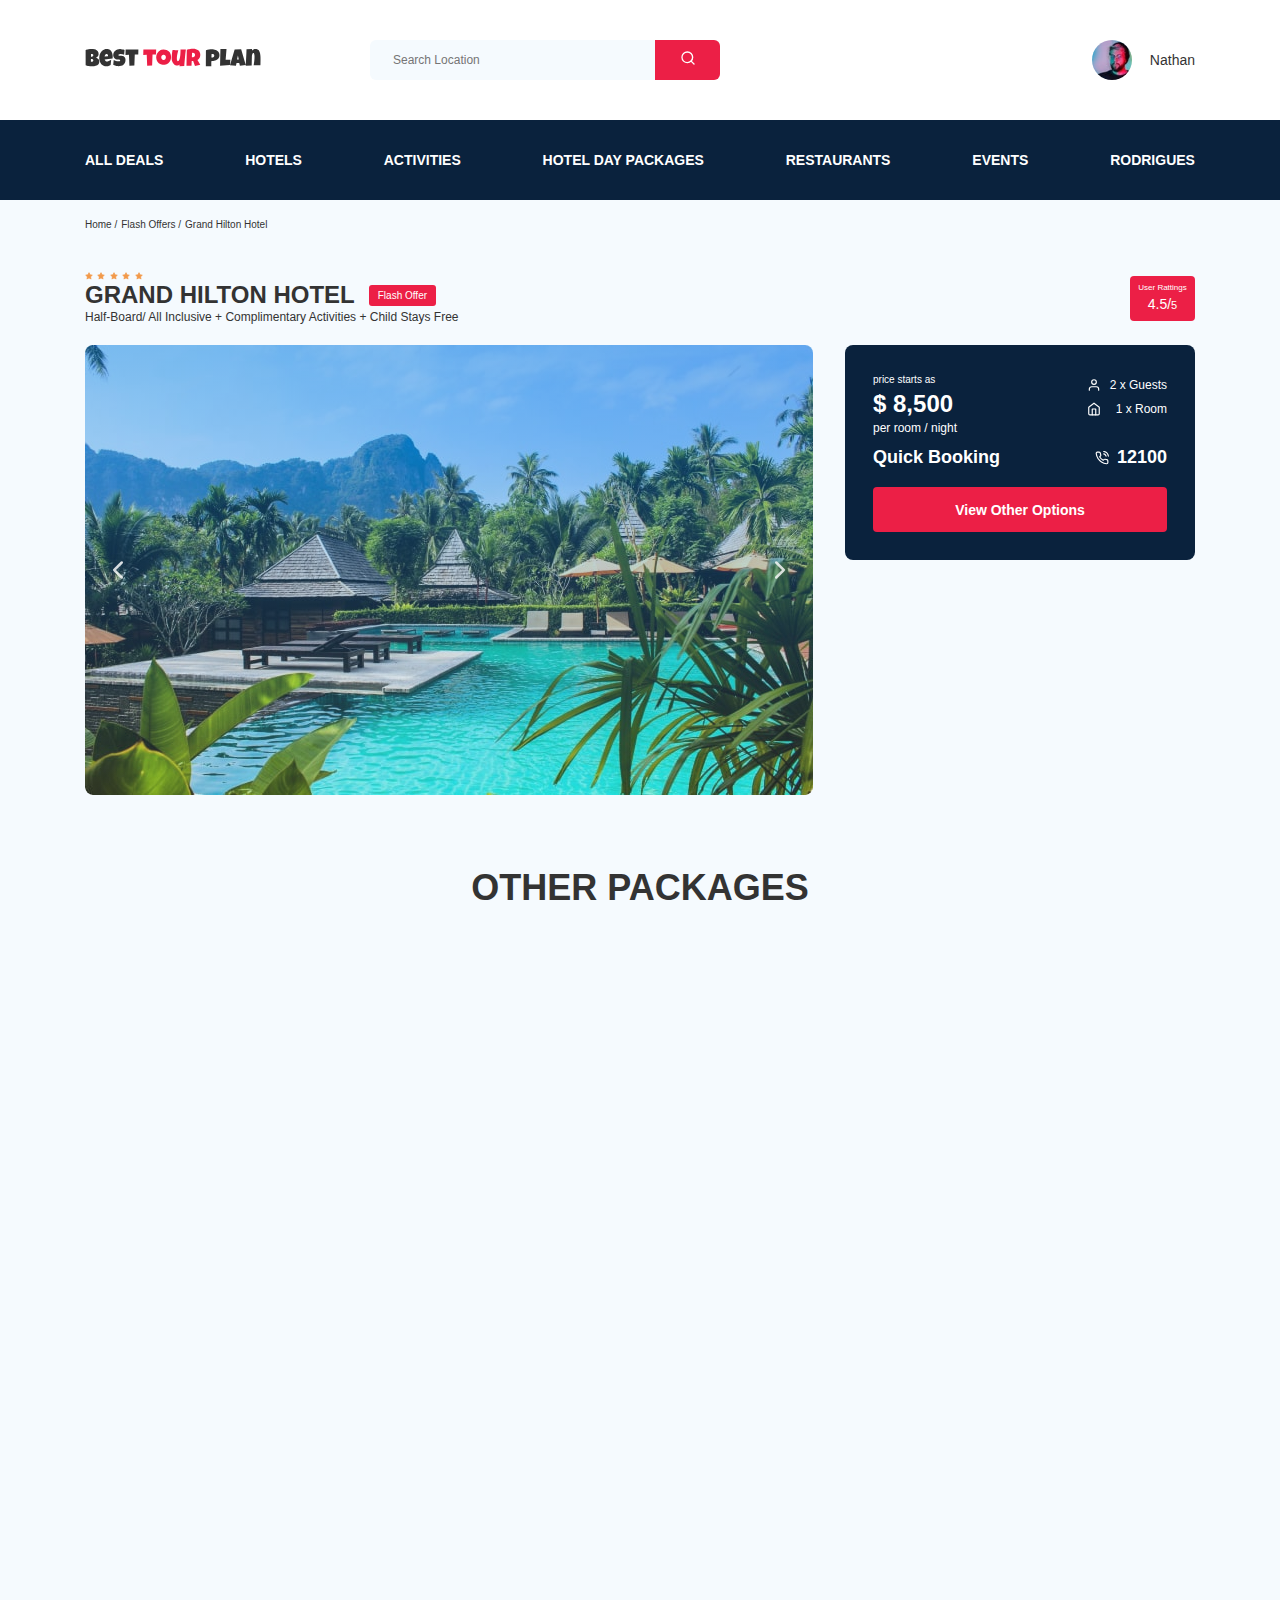
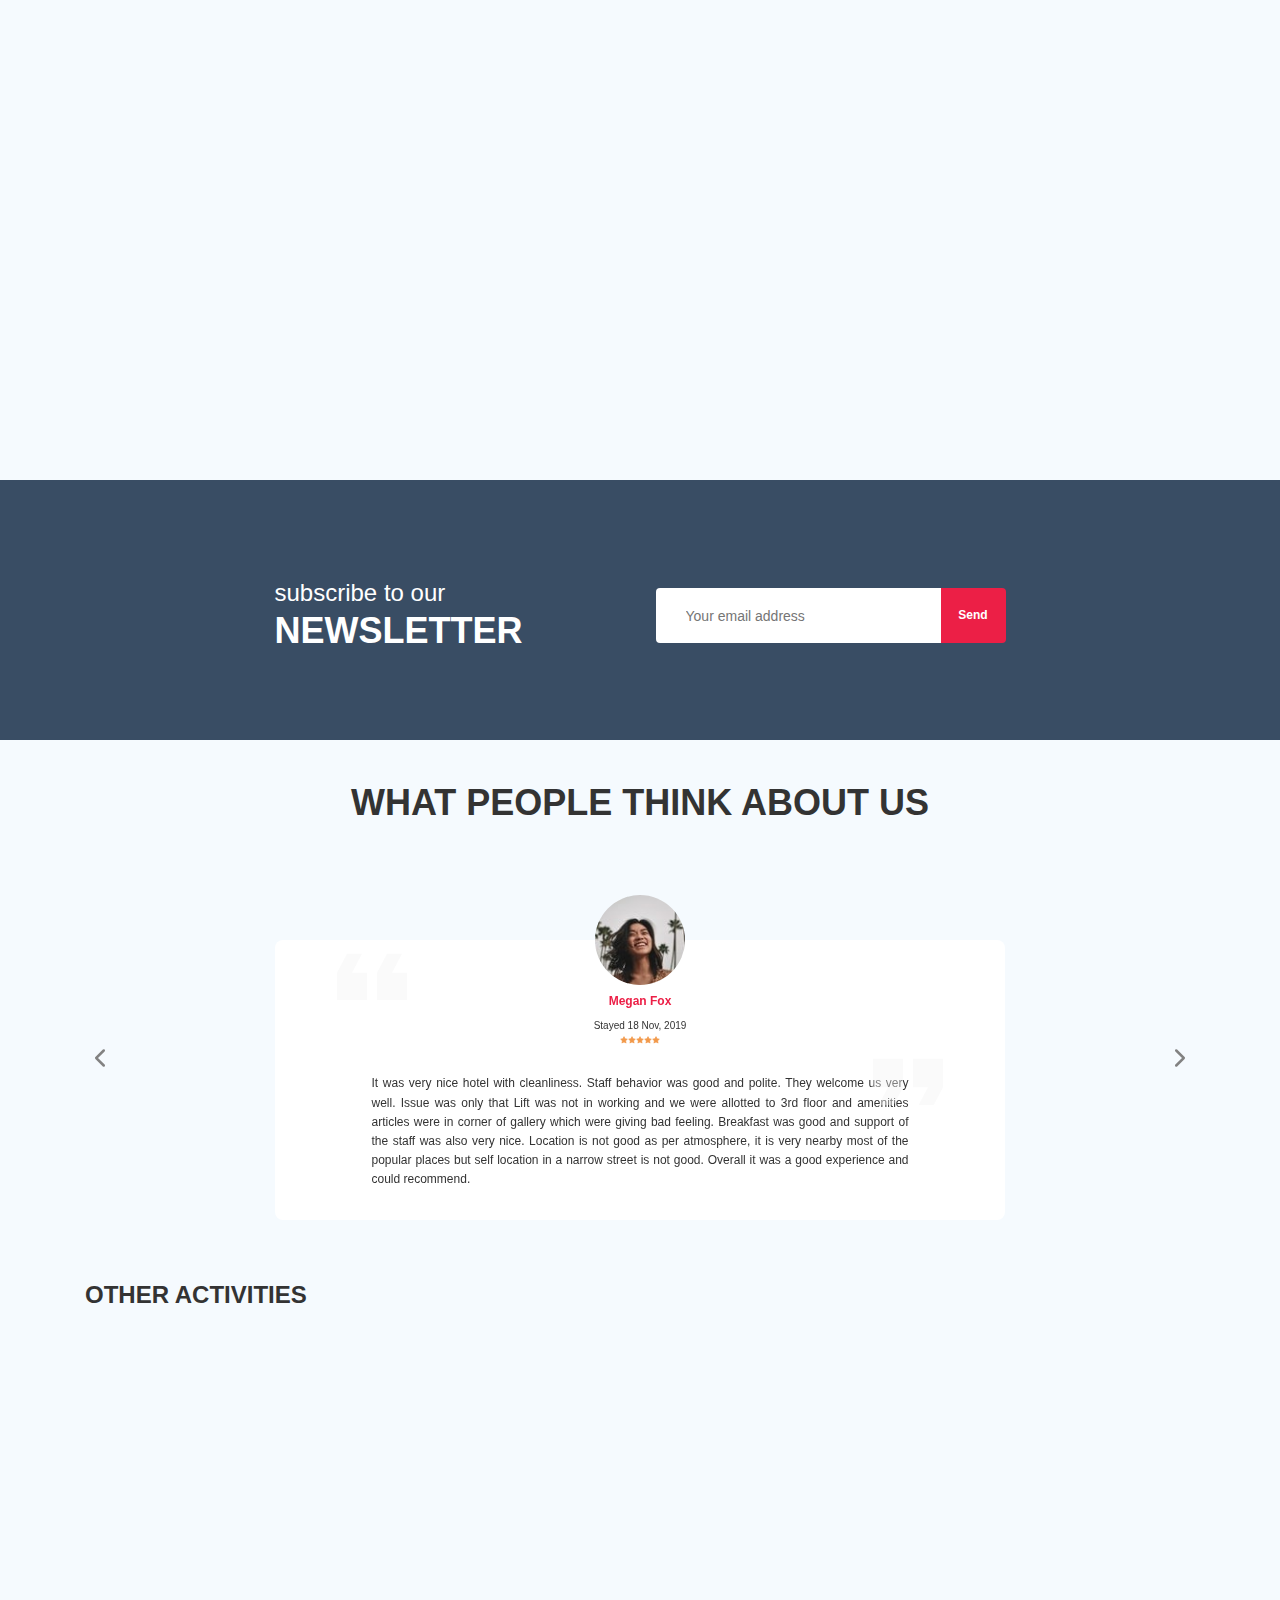
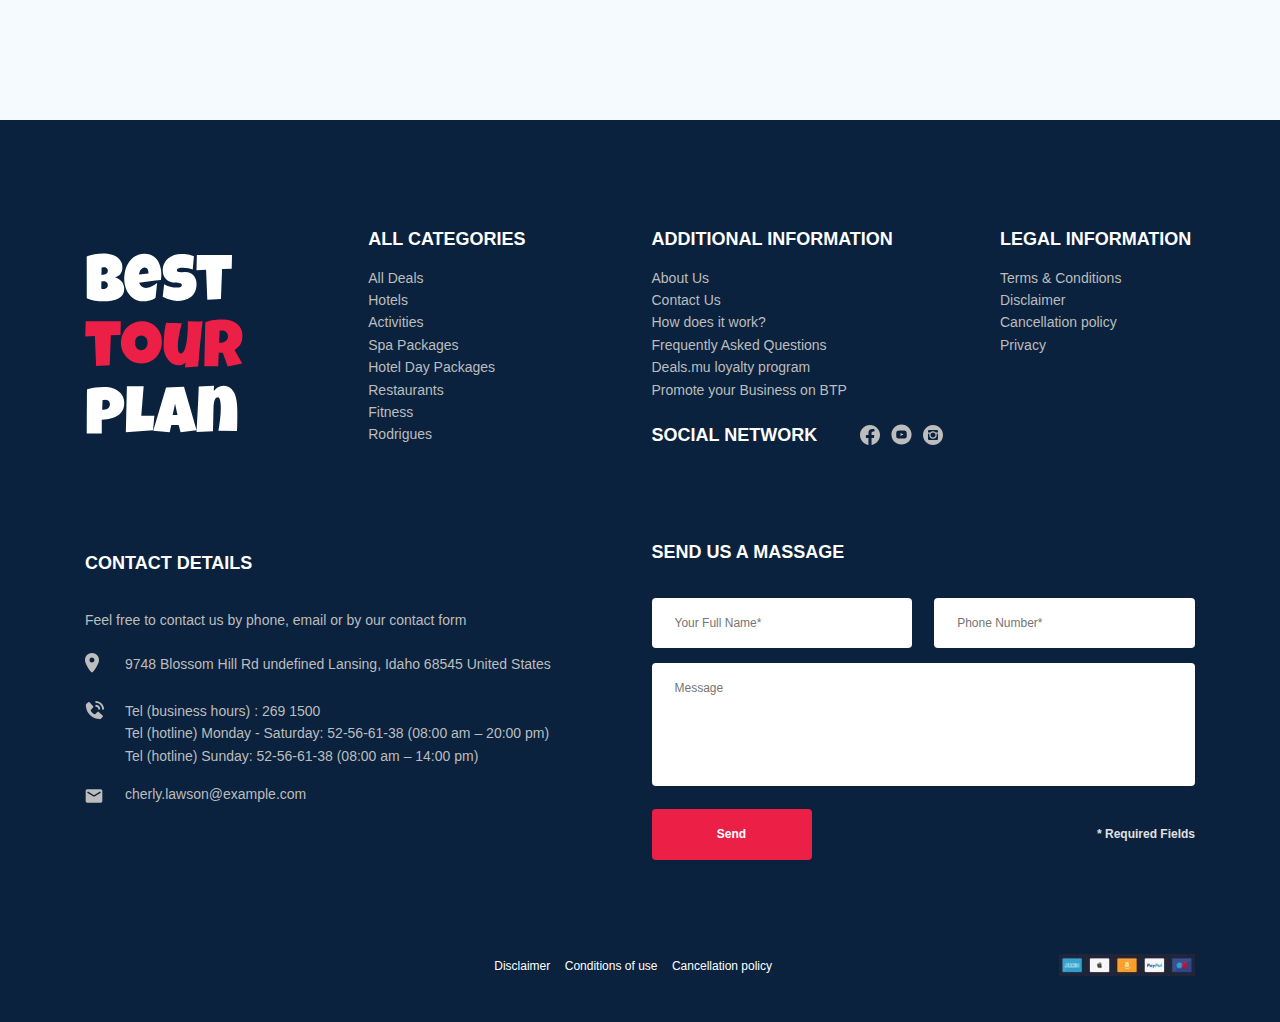
==== commit 9093dbf1: "fix: compressed img, css, js and ad hover media" ====
--- a/index.html
+++ b/index.html
@@ -5,8 +5,11 @@
     <meta http-equiv="X-UA-Compatible" content="IE=edge" />
     <meta name="viewport" content="width=device-width, initial-scale=1.0" />
     <title>Best Tour Plan - Hotel Booking</title>
+    <link rel="shortcut icon" href="images/favicon.ico" type="image/x-icon" />
+    <link rel="icon" href="images/favicon.ico" type="image/x-icon" />
     <link rel="preconnect" href="https://fonts.gstatic.com" />
     <link
+      rel="preload"
       href="https://fonts.googleapis.com/css2?family=Mulish:wght@400;700&family=Nunito:wght@400;600;700;800&display=swap"
       rel="stylesheet"
     />
@@ -954,6 +957,7 @@
                   class="footer__input footer__placeholder phone"
                   placeholder="Phone Number*"
                   name="phone"
+                  required
                   minlength="18"
                 />
               </div>
--- a/css/style.css
+++ b/css/style.css
@@ -1,2855 +1,2 @@
-* {
-  -webkit-box-sizing: border-box;
-          box-sizing: border-box;
-}
-
-body {
-  font-family: 'Mulish', sans-serif;
-  color: #333333;
-  background-color: #F5FAFE;
-}
-
-.container {
-  max-width: 1110px;
-  margin: auto;
-}
-
-img {
-  max-width: 100%;
-}
-
-input {
-  background-color: #fff;
-  border-radius: 4px;
-  border: none;
-  padding: 0 23px;
-  height: 50px;
-}
-
-.invalid {
-  font-style: normal;
-  font-weight: 300;
-  font-size: 12px;
-  line-height: 18px;
-  color: #EC1F46;
-  -ms-flex-preferred-size: 100%;
-      flex-basis: 100%;
-}
-
-.message {
-  height: 123px;
-  background-color: #fff;
-  border-radius: 4px;
-  border: none;
-  padding: 18px 23px;
-}
-
-.button {
-  min-width: 160px;
-  min-height: 50px;
-  border: none;
-  border-radius: 4px;
-  padding: 18px;
-  font-style: normal;
-  font-weight: bold;
-  font-size: 12px;
-  line-height: 15px;
-  background-color: #EC1F46;
-  color: #fff;
-  cursor: pointer;
-}
-
-.button:active, .button:focus {
-  outline: none;
-}
-
-/*! normalize.css v8.0.1 | MIT License | github.com/necolas/normalize.css */
-/* Document
-   ========================================================================== */
-/**
- * 1. Correct the line height in all browsers.
- * 2. Prevent adjustments of font size after orientation changes in iOS.
- */
-html {
-  line-height: 1.15;
-  /* 1 */
-  -webkit-text-size-adjust: 100%;
-  /* 2 */
-}
-
-/* Sections
-   ========================================================================== */
-/**
- * Remove the margin in all browsers.
- */
-body {
-  margin: 0;
-}
-
-/**
- * Render the `main` element consistently in IE.
- */
-main {
-  display: block;
-}
-
-/**
- * Correct the font size and margin on `h1` elements within `section` and
- * `article` contexts in Chrome, Firefox, and Safari.
- */
-h1 {
-  font-size: 2em;
-  margin: 0.67em 0;
-}
-
-/* Grouping content
-   ========================================================================== */
-/**
- * 1. Add the correct box sizing in Firefox.
- * 2. Show the overflow in Edge and IE.
- */
-hr {
-  -webkit-box-sizing: content-box;
-          box-sizing: content-box;
-  /* 1 */
-  height: 0;
-  /* 1 */
-  overflow: visible;
-  /* 2 */
-}
-
-/**
- * 1. Correct the inheritance and scaling of font size in all browsers.
- * 2. Correct the odd `em` font sizing in all browsers.
- */
-pre {
-  font-family: monospace, monospace;
-  /* 1 */
-  font-size: 1em;
-  /* 2 */
-}
-
-/* Text-level semantics
-   ========================================================================== */
-/**
- * Remove the gray background on active links in IE 10.
- */
-a {
-  background-color: transparent;
-}
-
-/**
- * 1. Remove the bottom border in Chrome 57-
- * 2. Add the correct text decoration in Chrome, Edge, IE, Opera, and Safari.
- */
-abbr[title] {
-  border-bottom: none;
-  /* 1 */
-  text-decoration: underline;
-  /* 2 */
-  -webkit-text-decoration: underline dotted;
-          text-decoration: underline dotted;
-  /* 2 */
-}
-
-/**
- * Add the correct font weight in Chrome, Edge, and Safari.
- */
-b,
-strong {
-  font-weight: bolder;
-}
-
-/**
- * 1. Correct the inheritance and scaling of font size in all browsers.
- * 2. Correct the odd `em` font sizing in all browsers.
- */
-code,
-kbd,
-samp {
-  font-family: monospace, monospace;
-  /* 1 */
-  font-size: 1em;
-  /* 2 */
-}
-
-/**
- * Add the correct font size in all browsers.
- */
-small {
-  font-size: 80%;
-}
-
-/**
- * Prevent `sub` and `sup` elements from affecting the line height in
- * all browsers.
- */
-sub,
-sup {
-  font-size: 75%;
-  line-height: 0;
-  position: relative;
-  vertical-align: baseline;
-}
-
-sub {
-  bottom: -0.25em;
-}
-
-sup {
-  top: -0.5em;
-}
-
-/* Embedded content
-   ========================================================================== */
-/**
- * Remove the border on images inside links in IE 10.
- */
-img {
-  border-style: none;
-}
-
-/* Forms
-   ========================================================================== */
-/**
- * 1. Change the font styles in all browsers.
- * 2. Remove the margin in Firefox and Safari.
- */
-button,
-input,
-optgroup,
-select,
-textarea {
-  font-family: inherit;
-  /* 1 */
-  font-size: 100%;
-  /* 1 */
-  line-height: 1.15;
-  /* 1 */
-  margin: 0;
-  /* 2 */
-}
-
-/**
- * Show the overflow in IE.
- * 1. Show the overflow in Edge.
- */
-button,
-input {
-  /* 1 */
-  overflow: visible;
-}
-
-/**
- * Remove the inheritance of text transform in Edge, Firefox, and IE.
- * 1. Remove the inheritance of text transform in Firefox.
- */
-button,
-select {
-  /* 1 */
-  text-transform: none;
-}
-
-/**
- * Correct the inability to style clickable types in iOS and Safari.
- */
-button,
-[type="button"],
-[type="reset"],
-[type="submit"] {
-  -webkit-appearance: button;
-}
-
-/**
- * Remove the inner border and padding in Firefox.
- */
-button::-moz-focus-inner,
-[type="button"]::-moz-focus-inner,
-[type="reset"]::-moz-focus-inner,
-[type="submit"]::-moz-focus-inner {
-  border-style: none;
-  padding: 0;
-}
-
-/**
- * Restore the focus styles unset by the previous rule.
- */
-button:-moz-focusring,
-[type="button"]:-moz-focusring,
-[type="reset"]:-moz-focusring,
-[type="submit"]:-moz-focusring {
-  outline: 1px dotted ButtonText;
-}
-
-/**
- * Correct the padding in Firefox.
- */
-fieldset {
-  padding: 0.35em 0.75em 0.625em;
-}
-
-/**
- * 1. Correct the text wrapping in Edge and IE.
- * 2. Correct the color inheritance from `fieldset` elements in IE.
- * 3. Remove the padding so developers are not caught out when they zero out
- *    `fieldset` elements in all browsers.
- */
-legend {
-  -webkit-box-sizing: border-box;
-          box-sizing: border-box;
-  /* 1 */
-  color: inherit;
-  /* 2 */
-  display: table;
-  /* 1 */
-  max-width: 100%;
-  /* 1 */
-  padding: 0;
-  /* 3 */
-  white-space: normal;
-  /* 1 */
-}
-
-/**
- * Add the correct vertical alignment in Chrome, Firefox, and Opera.
- */
-progress {
-  vertical-align: baseline;
-}
-
-/**
- * Remove the default vertical scrollbar in IE 10+.
- */
-textarea {
-  overflow: auto;
-}
-
-/**
- * 1. Add the correct box sizing in IE 10.
- * 2. Remove the padding in IE 10.
- */
-[type="checkbox"],
-[type="radio"] {
-  -webkit-box-sizing: border-box;
-          box-sizing: border-box;
-  /* 1 */
-  padding: 0;
-  /* 2 */
-}
-
-/**
- * Correct the cursor style of increment and decrement buttons in Chrome.
- */
-[type="number"]::-webkit-inner-spin-button,
-[type="number"]::-webkit-outer-spin-button {
-  height: auto;
-}
-
-/**
- * 1. Correct the odd appearance in Chrome and Safari.
- * 2. Correct the outline style in Safari.
- */
-[type="search"] {
-  -webkit-appearance: textfield;
-  /* 1 */
-  outline-offset: -2px;
-  /* 2 */
-}
-
-/**
- * Remove the inner padding in Chrome and Safari on macOS.
- */
-[type="search"]::-webkit-search-decoration {
-  -webkit-appearance: none;
-}
-
-/**
- * 1. Correct the inability to style clickable types in iOS and Safari.
- * 2. Change font properties to `inherit` in Safari.
- */
-::-webkit-file-upload-button {
-  -webkit-appearance: button;
-  /* 1 */
-  font: inherit;
-  /* 2 */
-}
-
-/* Interactive
-   ========================================================================== */
-/*
- * Add the correct display in Edge, IE 10+, and Firefox.
- */
-details {
-  display: block;
-}
-
-/*
- * Add the correct display in all browsers.
- */
-summary {
-  display: list-item;
-}
-
-/* Misc
-   ========================================================================== */
-/**
- * Add the correct display in IE 10+.
- */
-template {
-  display: none;
-}
-
-/**
- * Add the correct display in IE 10.
- */
-[hidden] {
-  display: none;
-}
-
-.navbar {
-  background-color: #ffffff;
-}
-
-.navbar-top {
-  display: -webkit-box;
-  display: -ms-flexbox;
-  display: flex;
-  -webkit-box-align: center;
-      -ms-flex-align: center;
-          align-items: center;
-  -webkit-box-pack: justify;
-      -ms-flex-pack: justify;
-          justify-content: space-between;
-  padding-top: 40px;
-  padding-bottom: 40px;
-}
-
-.navbar-top__menu-button {
-  display: none;
-}
-
-.navbar__search {
-  margin-right: auto;
-  margin-left: 108px;
-}
-
-.navbar-bottom {
-  background-color: #0A223D;
-}
-
-.navbar-menu {
-  font-weight: bold;
-  display: -webkit-box;
-  display: -ms-flexbox;
-  display: flex;
-  -webkit-box-align: center;
-      -ms-flex-align: center;
-          align-items: center;
-  -webkit-box-pack: justify;
-      -ms-flex-pack: justify;
-          justify-content: space-between;
-  list-style-type: none;
-  margin: 0;
-  padding: 31px 0;
-  color: #fff;
-}
-
-.navbar-menu__link {
-  color: inherit;
-  text-decoration: none;
-  text-transform: uppercase;
-  font-size: 14px;
-  line-height: 18px;
-}
-
-.navbar-menu__item--mobile--visible {
-  display: none;
-}
-
-.logo {
-  width: 177px;
-}
-
-.search {
-  display: -webkit-box;
-  display: -ms-flexbox;
-  display: flex;
-  position: relative;
-  overflow: hidden;
-  border-radius: 6px;
-  height: 40px;
-}
-
-.search__input {
-  width: 350px;
-  height: 100%;
-  padding-left: 23px;
-  padding-right: 75px;
-  background-color: #F5FAFE;
-  border: none;
-  font-size: 12px;
-  line-height: 15px;
-  color: #333333;
-}
-
-.search-button {
-  position: absolute;
-  top: 0;
-  right: 0;
-  width: 65px;
-  height: 100%;
-  border: none;
-  background-color: #EC1F46;
-  cursor: pointer;
-}
-
-.user {
-  display: -webkit-box;
-  display: -ms-flexbox;
-  display: flex;
-  -webkit-box-align: center;
-      -ms-flex-align: center;
-          align-items: center;
-  text-decoration: none;
-}
-
-.user-avatar {
-  width: 40px;
-  height: 40px;
-  border-radius: 50%;
-  -o-object-fit: cover;
-     object-fit: cover;
-}
-
-.user-name {
-  margin-left: 18px;
-  font-size: 14px;
-  line-height: 18px;
-  color: #333333;
-}
-
-.breadcrumb-list {
-  display: -webkit-box;
-  display: -ms-flexbox;
-  display: flex;
-  -webkit-box-align: center;
-      -ms-flex-align: center;
-          align-items: center;
-  padding: 18px 0;
-  margin: 0;
-  list-style: none;
-}
-
-.breadcrumb-list__item {
-  font-size: 10px;
-  line-height: 13px;
-}
-
-.breadcrumb-list__item:not(:last-child)::after {
-  content: '/';
-  margin-right: 4px;
-}
-
-.breadcrumb-list__link {
-  text-decoration: none;
-  color: inherit;
-}
-
-.hotel {
-  padding-top: 23px;
-  padding-bottom: 70px;
-}
-
-.hotel-info {
-  display: -webkit-box;
-  display: -ms-flexbox;
-  display: flex;
-  -webkit-box-align: center;
-      -ms-flex-align: center;
-          align-items: center;
-  -webkit-box-pack: justify;
-      -ms-flex-pack: justify;
-          justify-content: space-between;
-  padding-bottom: 20px;
-}
-
-.hotel-info__offer {
-  margin-left: 14px;
-  margin-top: 4px;
-}
-
-.hotel-info__name {
-  margin-top: 4px;
-  margin-bottom: 0px;
-}
-
-.hotel-info__description {
-  margin: 5px 0px;
-}
-
-.hotel-name {
-  font-size: 24px;
-  line-height: 30px;
-  margin-top: 0px;
-}
-
-.hotel-wrapper {
-  display: -webkit-box;
-  display: -ms-flexbox;
-  display: flex;
-  -ms-flex-wrap: wrap;
-      flex-wrap: wrap;
-  -webkit-box-align: center;
-      -ms-flex-align: center;
-          align-items: center;
-}
-
-.hotel-description {
-  font-size: 12px;
-  line-height: 15px;
-  margin-top: 0;
-  margin-bottom: 0;
-}
-
-.hotel-grid {
-  display: -webkit-box;
-  display: -ms-flexbox;
-  display: flex;
-  -webkit-box-pack: justify;
-      -ms-flex-pack: justify;
-          justify-content: space-between;
-}
-
-.hotel-right {
-  display: -webkit-box;
-  display: -ms-flexbox;
-  display: flex;
-  -webkit-box-orient: vertical;
-  -webkit-box-direction: normal;
-      -ms-flex-direction: column;
-          flex-direction: column;
-  -webkit-box-pack: justify;
-      -ms-flex-pack: justify;
-          justify-content: space-between;
-}
-
-.hotel-slider {
-  width: 728px;
-  height: 450px;
-  margin-left: 0;
-}
-
-.hotel-slider__item {
-  width: 100%;
-  height: 100%;
-  position: relative;
-  border-radius: 8px;
-  overflow: hidden;
-}
-
-.hotel-slider__item:after {
-  content: '';
-  position: absolute;
-  width: 100%;
-  height: 100%;
-  top: 0;
-  bottom: 0;
-  left: 0;
-  right: 0;
-  background: -webkit-gradient(linear, left top, left bottom, from(rgba(0, 122, 223, 0.48)), to(rgba(255, 255, 255, 0.128)));
-  background: linear-gradient(180deg, rgba(0, 122, 223, 0.48) 0%, rgba(255, 255, 255, 0.128) 100%);
-  z-index: 10;
-}
-
-.hotel-slider__images {
-  width: 100%;
-  height: 100%;
-  -o-object-fit: cover;
-     object-fit: cover;
-}
-
-.hotel-slider__button {
-  position: absolute;
-  top: 50%;
-  -webkit-transform: translateY(-50%);
-          transform: translateY(-50%);
-  height: 30px;
-  width: 30px;
-  z-index: 99;
-  border: none;
-  background-color: transparent;
-  cursor: pointer;
-  background-repeat: no-repeat;
-  background-position: center;
-  background-size: 10px;
-}
-
-.hotel-slider__button--next {
-  right: 18px;
-  background-image: url(../images/arrow-next.svg);
-}
-
-.hotel-slider__button--prev {
-  left: 18px;
-  background-image: url(../images/arrow-prev.svg);
-}
-
-.stars {
-  -ms-flex-preferred-size: 100%;
-      flex-basis: 100%;
-  height: 8px;
-  line-height: 4px;
-}
-
-.offer {
-  font-size: 10px;
-  line-height: 13px;
-  padding: 4px 9px;
-  background-color: #EC1F46;
-  color: #fff;
-  border-radius: 3px;
-  margin-top: 0px;
-}
-
-.rating {
-  max-width: 65px;
-  min-height: 45px;
-  text-align: center;
-  color: #fff;
-  background-color: #EC1F46;
-  border-radius: 4px;
-}
-
-.rating__text {
-  font-size: 8px;
-  line-height: 10px;
-}
-
-.rating__cointer {
-  font-size: 14px;
-  line-height: 18px;
-}
-
-.rating__cointer__number {
-  font-size: 11px;
-}
-
-.booking {
-  font-family: 'Nunito', sans-serif;
-  background-color: #0A223D;
-  color: #fff;
-  width: 350px;
-  min-height: 210px;
-  border-radius: 8px;
-  padding: 28px;
-}
-
-.booking__info {
-  display: -webkit-box;
-  display: -ms-flexbox;
-  display: flex;
-  -webkit-box-pack: justify;
-      -ms-flex-pack: justify;
-          justify-content: space-between;
-  margin-bottom: 9px;
-}
-
-.booking__price {
-  display: -webkit-box;
-  display: -ms-flexbox;
-  display: flex;
-  -webkit-box-orient: vertical;
-  -webkit-box-direction: normal;
-      -ms-flex-direction: column;
-          flex-direction: column;
-}
-
-.booking__start {
-  font-weight: normal;
-  font-size: 10px;
-  line-height: 14px;
-}
-
-.booking__pricetag {
-  font-style: normal;
-  font-weight: 800;
-  font-size: 24px;
-  line-height: 33px;
-}
-
-.booking__per-room {
-  font-style: normal;
-  font-weight: normal;
-  font-size: 12px;
-  line-height: 16px;
-}
-
-.booking__room {
-  margin-top: 4px;
-}
-
-.booking__text {
-  display: -webkit-box;
-  display: -ms-flexbox;
-  display: flex;
-  -webkit-box-align: center;
-      -ms-flex-align: center;
-          align-items: center;
-  -webkit-box-pack: justify;
-      -ms-flex-pack: justify;
-          justify-content: space-between;
-  margin-bottom: 8px;
-  font-style: normal;
-  font-weight: normal;
-  font-size: 12px;
-  line-height: 16px;
-}
-
-.booking__description {
-  margin-left: 9px;
-}
-
-.booking__call-center {
-  display: -webkit-box;
-  display: -ms-flexbox;
-  display: flex;
-  -webkit-box-align: center;
-      -ms-flex-align: center;
-          align-items: center;
-  -webkit-box-pack: justify;
-      -ms-flex-pack: justify;
-          justify-content: space-between;
-  margin-bottom: 17px;
-}
-
-.booking__heading {
-  font-style: normal;
-  font-weight: 600;
-  font-size: 18px;
-  line-height: 25px;
-}
-
-.booking__number {
-  display: -webkit-box;
-  display: -ms-flexbox;
-  display: flex;
-  -webkit-box-align: center;
-      -ms-flex-align: center;
-          align-items: center;
-  -webkit-box-pack: justify;
-      -ms-flex-pack: justify;
-          justify-content: space-between;
-  color: inherit;
-  text-decoration: none;
-  font-style: normal;
-  font-weight: 600;
-  font-size: 18px;
-  line-height: 25px;
-}
-
-.booking__num {
-  margin-left: 8px;
-}
-
-.booking__button {
-  width: 100%;
-  min-height: 45px;
-  font-style: normal;
-  font-weight: 600;
-  font-size: 14px;
-  line-height: 19px;
-  border-radius: 4px;
-  background-color: #EC1F46;
-  color: #fff;
-  border: none;
-  cursor: pointer;
-  -webkit-transition: 200ms;
-  transition: 200ms;
-}
-
-.map {
-  width: 347px;
-  height: 213px;
-  border-radius: 10px;
-  overflow: hidden;
-}
-
-.google-map {
-  width: 100%;
-  height: 213px;
-  border: 0px;
-}
-
-.packages {
-  padding-bottom: 70px;
-}
-
-.packages__title {
-  margin-bottom: 65px;
-}
-
-.packages-wrapper {
-  display: -ms-grid;
-  display: grid;
-  -ms-grid-columns: 1fr 1fr 1fr;
-      grid-template-columns: 1fr 1fr 1fr;
-  -webkit-box-pack: justify;
-      -ms-flex-pack: justify;
-          justify-content: space-between;
-  -webkit-column-gap: 30px;
-          column-gap: 30px;
-  row-gap: 30px;
-}
-
-.packages-card-open {
-  width: 100%;
-  height: 500px;
-  -ms-grid-column-span: 2;
-      grid-column-end: span 2;
-  display: -ms-grid;
-  display: grid;
-  -ms-grid-columns: 1fr 1fr;
-      grid-template-columns: 1fr 1fr;
-  border-radius: 8px;
-  overflow: hidden;
-  color: #fff;
-  position: relative;
-}
-
-.packages-card-open::before {
-  content: "Flash Offer";
-  position: absolute;
-  font-style: normal;
-  font-weight: 600;
-  font-size: 12px;
-  line-height: 15px;
-  padding: 9px 21px 6px 11px;
-  background-color: #EC1F46;
-  top: 25px;
-  left: 0;
-  border-radius: 0px 4px 4px 0px;
-}
-
-.packages-card-open__image {
-  min-width: 100%;
-  min-height: 100%;
-  -o-object-fit: cover;
-     object-fit: cover;
-  -ms-grid-column-align: center;
-      justify-self: center;
-  -ms-flex-item-align: center;
-      -ms-grid-row-align: center;
-      align-self: center;
-}
-
-.packages-card-open__text-block {
-  background: #0a223d;
-  padding: 38px 21px 30px 43px;
-  display: -ms-grid;
-  display: grid;
-  -ms-grid-columns: 1fr 1fr;
-      grid-template-columns: 1fr 1fr;
-  -webkit-box-pack: justify;
-      -ms-flex-pack: justify;
-          justify-content: space-between;
-  grid-auto-rows: -webkit-min-content;
-  grid-auto-rows: min-content;
-}
-
-.packages-card-open__title, .packages-card-open__descriprion, .packages-card-open__line, .packages-card-open__crossed-price {
-  -ms-grid-column: 1;
-      grid-column-start: 1;
-  -ms-grid-column-span: 2;
-      grid-column-end: span 2;
-  margin: 0;
-}
-
-.packages-card-open__title {
-  font-style: normal;
-  font-weight: bold;
-  font-size: 18px;
-  line-height: 23px;
-  margin-top: 2px;
-  margin-bottom: 28px;
-}
-
-.packages-card-open__descriprion {
-  font-style: normal;
-  font-weight: normal;
-  font-size: 14px;
-  line-height: 160.6%;
-  margin-bottom: 42px;
-  height: 154px;
-  overflow-y: scroll;
-  scroll-behavior: auto;
-  scrollbar-color: #929196 #143861;
-  scrollbar-width: thin;
-}
-
-.packages-card-open__descriprion::-webkit-scrollbar {
-  width: 7px;
-  background-color: #143861;
-}
-
-.packages-card-open__descriprion::-webkit-scrollbar-thumb {
-  background-color: #929196;
-  border-radius: 9em;
-  -webkit-box-shadow: inset 1px 1px 10px #cab9b9;
-          box-shadow: inset 1px 1px 10px #cab9b9;
-}
-
-.packages-card-open__descriprion::-webkit-scrollbar-thumb:hover {
-  background-color: #253861;
-}
-
-.packages-card-open__line {
-  font-style: normal;
-  font-weight: normal;
-  font-size: 12px;
-  line-height: 15px;
-  font-style: normal;
-  margin-bottom: 8px;
-}
-
-.packages-card-open__line:nth-child(6) {
-  margin-bottom: 37px;
-}
-
-.packages-card-open__icon {
-  width: 14px;
-  height: 14px;
-  margin-left: 3px;
-  margin-top: 1px;
-}
-
-.packages-card-open__text {
-  margin-left: 13px;
-}
-
-.packages-card-open__crossed-price {
-  font-weight: normal;
-  font-size: 14px;
-  line-height: 18px;
-  -webkit-text-decoration-line: line-through;
-          text-decoration-line: line-through;
-  margin-left: 3px;
-}
-
-.packages-card-open__price {
-  font-style: normal;
-  font-weight: bold;
-  font-size: 24px;
-  line-height: 30px;
-  -ms-flex-item-align: center;
-      -ms-grid-row-align: center;
-      align-self: center;
-  margin-left: 3px;
-}
-
-.packages-card-open__button {
-  -ms-grid-column-align: end;
-      justify-self: end;
-  font-family: Nunito;
-  font-style: normal;
-  font-weight: 600;
-  font-size: 14px;
-  line-height: 19px;
-  padding: 10px 26px;
-  background-color: #EC1F46;
-  border: none;
-  color: #fff;
-  cursor: pointer;
-}
-
-.packages-card-closed {
-  width: 100%;
-  height: 500px;
-  display: -ms-grid;
-  display: grid;
-  -ms-grid-rows: 1fr 1fr;
-      grid-template-rows: 1fr 1fr;
-  border-radius: 8px;
-  overflow: hidden;
-  color: #fff;
-  position: relative;
-}
-
-.packages-card-closed::before {
-  content: "Flash Offer";
-  position: absolute;
-  ffont-style: normal;
-  font-weight: 600;
-  font-size: 8px;
-  line-height: 10px;
-  padding: 4px 9px 4px 9px;
-  background-color: #ec1f46;
-  top: 25px;
-  left: 0;
-  border-radius: 0px 4px 4px 0px;
-}
-
-.packages-card-closed__image {
-  min-width: 100%;
-  min-height: 100%;
-  -o-object-fit: cover;
-     object-fit: cover;
-  -ms-grid-column-align: center;
-      justify-self: center;
-  -ms-flex-item-align: center;
-      -ms-grid-row-align: center;
-      align-self: center;
-}
-
-.packages-card-closed__text-block {
-  background: #0a223d;
-  padding: 30px 21px 25px 32px;
-  display: -ms-grid;
-  display: grid;
-  -ms-grid-columns: 1fr 1fr;
-      grid-template-columns: 1fr 1fr;
-  -webkit-box-pack: justify;
-      -ms-flex-pack: justify;
-          justify-content: space-between;
-  grid-auto-rows: -webkit-min-content;
-  grid-auto-rows: min-content;
-}
-
-.packages-card-closed__title, .packages-card-closed__line, .packages-card-closed__crossed-price {
-  -ms-grid-column: 1;
-      grid-column-start: 1;
-  -ms-grid-column-span: 2;
-      grid-column-end: span 2;
-  margin: 0;
-}
-
-.packages-card-closed__title {
-  font-style: normal;
-  font-weight: bold;
-  font-size: 18px;
-  line-height: 23px;
-  margin-bottom: 22px;
-}
-
-.packages-card-closed__line {
-  font-style: normal;
-  font-weight: normal;
-  font-size: 12px;
-  line-height: 15px;
-  font-style: normal;
-  margin-bottom: 8px;
-}
-
-.packages-card-closed__line:nth-child(4) {
-  margin-bottom: 24px;
-}
-
-.packages-card-closed__icon {
-  width: 14px;
-  height: 14px;
-}
-
-.packages-card-closed__text {
-  margin-left: 11px;
-}
-
-.packages-card-closed__crossed-price {
-  font-weight: normal;
-  font-size: 14px;
-  line-height: 18px;
-  -webkit-text-decoration-line: line-through;
-          text-decoration-line: line-through;
-}
-
-.packages-card-closed__price {
-  font-style: normal;
-  font-weight: bold;
-  font-size: 24px;
-  line-height: 30px;
-  -ms-flex-item-align: center;
-      -ms-grid-row-align: center;
-      align-self: center;
-}
-
-.packages-card-closed__button {
-  -ms-grid-column-align: end;
-      justify-self: end;
-  font-family: Nunito;
-  font-style: normal;
-  font-weight: 600;
-  font-size: 14px;
-  line-height: 19px;
-  padding: 10px 26px;
-  background-color: #EC1F46;
-  border: none;
-  color: #fff;
-  cursor: pointer;
-}
-
-.newsletter {
-  position: relative;
-  padding: 98px 0 87px 0;
-}
-
-.newsletter::before {
-  content: '';
-  position: absolute;
-  top: 0;
-  bottom: 0;
-  right: 0;
-  left: 0;
-  width: 100%;
-  height: 100%;
-  background-color: rgba(10, 34, 61, 0.8);
-}
-
-.newsletter-wrapper {
-  position: relative;
-  display: -webkit-box;
-  display: -ms-flexbox;
-  display: flex;
-  -webkit-box-align: center;
-      -ms-flex-align: center;
-          align-items: center;
-  -webkit-box-pack: justify;
-      -ms-flex-pack: justify;
-          justify-content: space-between;
-  max-width: 731px;
-  margin: auto;
-}
-
-.newsletter-title {
-  margin: 0;
-  color: #fff;
-  font-style: normal;
-  font-weight: 300;
-  font-size: 24px;
-  line-height: 30px;
-}
-
-.newsletter-title__strong {
-  display: block;
-  font-weight: 600;
-  font-size: 36px;
-  line-height: 45px;
-  text-transform: uppercase;
-}
-
-.newsletter .parallax-window::before {
-  content: '';
-  position: absolute;
-  top: 0;
-  bottom: 0;
-  right: 0;
-  left: 0;
-  width: 100%;
-  height: 100%;
-  background-color: rgba(10, 34, 61, 0.8);
-}
-
-.subscribe {
-  display: -webkit-box;
-  display: -ms-flexbox;
-  display: flex;
-  width: 350px;
-  min-height: 55px;
-}
-
-.subscribe__wrapper {
-  -ms-flex-preferred-size: 100%;
-      flex-basis: 100%;
-}
-
-.subscribe__input {
-  min-width: 100%;
-  height: 100%;
-  border: none;
-  padding-left: 30px;
-  padding-right: 10px;
-  font-weight: 300;
-  font-size: 14px;
-  line-height: 18px;
-  border-radius: 4px 0 0 4px;
-}
-
-.subscribe__button {
-  min-width: 65px;
-  border-radius: 0 4px 4px 0;
-  height: 100%;
-  border: none;
-  background-color: #EC1F46;
-  color: #fff;
-  font-weight: 700;
-  font-size: 12px;
-  line-height: 15px;
-  cursor: pointer;
-}
-
-.reviews {
-  padding: 40px 0px 0px 0px;
-}
-
-.reviews-slider__item {
-  position: relative;
-  display: -webkit-box;
-  display: -ms-flexbox;
-  display: flex;
-  -webkit-box-orient: vertical;
-  -webkit-box-direction: normal;
-      -ms-flex-direction: column;
-          flex-direction: column;
-  -webkit-box-align: center;
-      -ms-flex-align: center;
-          align-items: center;
-  max-width: 730px;
-  margin: 45px auto 0;
-  background-color: #fff;
-  border-radius: 8px;
-  padding: 0 62px 30px;
-}
-
-.reviews-slider__item:before {
-  content: '';
-  position: absolute;
-  left: 62px;
-  top: 13px;
-  width: 70px;
-  height: 47px;
-  background-image: url(../images/qoute-left.svg);
-  background-repeat: no-repeat;
-}
-
-.reviews-slider__item:after {
-  content: '';
-  position: absolute;
-  right: 62px;
-  top: 118px;
-  width: 70px;
-  height: 47px;
-  background-image: url(../images/qoute-right.svg);
-  background-repeat: no-repeat;
-}
-
-.reviews-slider__button {
-  position: absolute;
-  top: 50%;
-  -webkit-transform: translateY(-50%);
-          transform: translateY(-50%);
-  width: 30px;
-  height: 30px;
-  background-repeat: no-repeat;
-  background-size: 10px;
-  background-position: center;
-  background-color: transparent;
-  cursor: pointer;
-  z-index: 99;
-  border: none;
-}
-
-.reviews-slider__button--prev {
-  background-image: url(../images/arrow-prev-secondary.svg);
-  left: 0;
-}
-
-.reviews-slider__button--next {
-  background-image: url(../images/arrow-next-secondary.svg);
-  right: 0;
-}
-
-.reviews-slider__profile {
-  display: -webkit-box;
-  display: -ms-flexbox;
-  display: flex;
-  -webkit-box-orient: vertical;
-  -webkit-box-direction: normal;
-      -ms-flex-direction: column;
-          flex-direction: column;
-  -webkit-box-align: center;
-      -ms-flex-align: center;
-          align-items: center;
-  margin-top: -45px;
-  margin-bottom: 30px;
-}
-
-.reviews-slider__avatar {
-  width: 90px;
-  height: 90px;
-  border-radius: 50%;
-  -o-object-fit: cover;
-     object-fit: cover;
-  margin-bottom: 9px;
-}
-
-.reviews-slider__username {
-  font-style: normal;
-  font-weight: bold;
-  font-size: 12px;
-  line-height: 15px;
-  color: #EC1F46;
-  margin-bottom: 10px;
-  margin-top: 0;
-}
-
-.reviews-slider__date {
-  font-style: normal;
-  font-weight: normal;
-  font-size: 10px;
-  line-height: 13px;
-  margin-bottom: 4px;
-}
-
-.reviews-slider__rating {
-  display: -webkit-box;
-  display: -ms-flexbox;
-  display: flex;
-  -webkit-box-align: center;
-      -ms-flex-align: center;
-          align-items: center;
-}
-
-.reviews-slider__text {
-  max-width: 537px;
-  font-style: normal;
-  font-weight: normal;
-  font-size: 12px;
-  line-height: 160%;
-  text-align: justify;
-  margin: auto;
-}
-
-.big-title {
-  font-style: normal;
-  font-weight: bold;
-  font-size: 36px;
-  line-height: 45px;
-  text-align: center;
-  text-transform: uppercase;
-  margin-bottom: 70px;
-  margin-top: 0px;
-}
-
-.activities {
-  padding: 60px 0 98px 0;
-}
-
-.activities__title {
-  font-style: normal;
-  font-weight: 700;
-  font-size: 24px;
-  line-height: 30px;
-  text-transform: uppercase;
-  margin-bottom: 57px;
-  margin-top: 0;
-}
-
-.activities-wrapper {
-  display: -webkit-box;
-  display: -ms-flexbox;
-  display: flex;
-  -webkit-box-pack: justify;
-      -ms-flex-pack: justify;
-          justify-content: space-between;
-}
-
-.card {
-  position: relative;
-  display: -webkit-box;
-  display: -ms-flexbox;
-  display: flex;
-  -webkit-box-orient: vertical;
-  -webkit-box-direction: normal;
-      -ms-flex-direction: column;
-          flex-direction: column;
-  -webkit-box-align: start;
-      -ms-flex-align: start;
-          align-items: flex-start;
-  padding: 24px 26px;
-  width: 255px;
-  height: 255px;
-  border-radius: 6px;
-  overflow: hidden;
-}
-
-.card::before {
-  content: '';
-  position: absolute;
-  left: 0;
-  right: 0;
-  bottom: 0;
-  top: 0;
-  background: linear-gradient(179.83deg, rgba(196, 196, 196, 0) 35.34%, #0A223D 99.85%);
-  z-index: -1;
-}
-
-.card__image {
-  position: absolute;
-  left: 0;
-  right: 0;
-  bottom: 0;
-  left: 0;
-  width: 100%;
-  height: 100%;
-  -o-object-fit: cover;
-     object-fit: cover;
-  z-index: -2;
-}
-
-.card__title {
-  margin-top: auto;
-  margin-bottom: 18px;
-  color: #fff;
-  font-style: normal;
-  font-weight: 700;
-  font-size: 16px;
-  line-height: 20px;
-}
-
-.card__button {
-  font-family: Nunito, sans-serif;
-  font-style: normal;
-  font-weight: 600;
-  font-size: 12px;
-  line-height: 16px;
-  color: #fff;
-  padding: 7px 22px;
-  border: none;
-  background-color: #EC1F46;
-  border-radius: 4px;
-  cursor: pointer;
-}
-
-.card__button:hover {
-  background-color: #044c64;
-}
-
-.footer {
-  background-color: #0A223D;
-  color: #fff;
-  padding-top: 108px;
-  padding-bottom: 46px;
-}
-
-.footer-wrapper {
-  display: -ms-grid;
-  display: grid;
-  -ms-grid-columns: (minmax(min-content, 1fr))[4];
-      grid-template-columns: repeat(4, minmax(-webkit-min-content, 1fr));
-      grid-template-columns: repeat(4, minmax(min-content, 1fr));
-  -ms-grid-rows: (minmax(40px, min-content))[3];
-      grid-template-rows: repeat(3, minmax(40px, -webkit-min-content));
-      grid-template-rows: repeat(3, minmax(40px, min-content));
-  grid-gap: 23px;
-  grid-auto-rows: minmax(40px, -webkit-min-content);
-  grid-auto-rows: minmax(40px, min-content);
-  -webkit-box-align: start;
-      -ms-flex-align: start;
-          align-items: start;
-  position: relative;
-}
-
-.footer__logo {
-  width: 158px;
-  -ms-grid-row: 1;
-  -ms-grid-row-span: 2;
-  grid-row: 1 / 3;
-  -ms-grid-column: 1;
-  -ms-grid-column-span: 1;
-  grid-column: 1 / 2;
-  -ms-flex-item-align: center;
-      -ms-grid-row-align: center;
-      align-self: center;
-}
-
-.footer__categories {
-  min-width: 156px;
-  -ms-grid-row: 1;
-  -ms-grid-row-span: 2;
-  grid-row: 1 / 3;
-  -ms-grid-column: 2;
-  -ms-grid-column-span: 1;
-  grid-column: 2 / 3;
-}
-
-.footer__additional {
-  min-width: 251px;
-  -ms-grid-row: 1;
-  -ms-grid-row-span: 1;
-  grid-row: 1 / 2;
-  -ms-grid-column: 3;
-  -ms-grid-column-span: 1;
-  grid-column: 3 / 4;
-}
-
-.footer__legal {
-  position: absolute;
-  right: 0;
-  min-width: 195px;
-  -ms-grid-row: 1;
-  -ms-grid-row-span: 1;
-  grid-row: 1 / 2;
-  -ms-grid-column: 4;
-  -ms-grid-column-span: 1;
-  grid-column: 4 / 5;
-}
-
-.footer__social-links {
-  display: -webkit-box;
-  display: -ms-flexbox;
-  display: flex;
-  -webkit-box-align: center;
-      -ms-flex-align: center;
-          align-items: center;
-  min-width: 83px;
-  -webkit-box-pack: justify;
-      -ms-flex-pack: justify;
-          justify-content: space-between;
-}
-
-.footer__social-network {
-  display: -webkit-box;
-  display: -ms-flexbox;
-  display: flex;
-  -webkit-box-align: start;
-      -ms-flex-align: start;
-          align-items: start;
-  -ms-grid-row: 2;
-  -ms-grid-row-span: 1;
-  grid-row: 2 / 3;
-  -ms-grid-column: 3;
-  -ms-grid-column-span: 2;
-  grid-column: 3 / 5;
-}
-
-.footer__contact-details {
-  -ms-grid-row: 3;
-  -ms-grid-row-span: 1;
-  grid-row: 3 / 4;
-  -ms-grid-column: 1;
-  -ms-grid-column-span: 2;
-  grid-column: 1 / 3;
-  padding-top: 65px;
-}
-
-.footer__contact-form {
-  -ms-grid-row: 3;
-  -ms-grid-row-span: 1;
-  grid-row: 3 / 4;
-  -ms-grid-column: 3;
-  -ms-grid-column-span: 2;
-  grid-column: 3 / 5;
-  padding-top: 54px;
-}
-
-.footer__form {
-  display: -webkit-box;
-  display: -ms-flexbox;
-  display: flex;
-  -webkit-box-align: center;
-      -ms-flex-align: center;
-          align-items: center;
-  -webkit-box-pack: justify;
-      -ms-flex-pack: justify;
-          justify-content: space-between;
-  -ms-flex-wrap: wrap;
-      flex-wrap: wrap;
-}
-
-.footer__form-line {
-  margin-bottom: 15px;
-  -ms-flex-item-align: start;
-      -ms-grid-row-align: start;
-      align-self: start;
-  -ms-flex-preferred-size: 48%;
-      flex-basis: 48%;
-}
-
-.footer__ul {
-  padding: 0;
-  margin: 0;
-  list-style: none;
-}
-
-.footer__title {
-  font-style: normal;
-  font-weight: bold;
-  font-size: 18px;
-  line-height: 23px;
-  margin: 0 0 16px 0;
-  text-transform: uppercase;
-}
-
-.footer__title--inline {
-  margin: 0 43px 0 0;
-}
-
-.footer__title--mb-3 {
-  margin-bottom: 34px;
-  text-transform: uppercase;
-}
-
-.footer__item {
-  display: -webkit-box;
-  display: -ms-flexbox;
-  display: flex;
-  -ms-flex-line-pack: start;
-      align-content: start;
-  font-style: normal;
-  font-weight: normal;
-  font-size: 14px;
-  line-height: 160%;
-  color: #BDBDBD;
-}
-
-.footer__item--mb-2 {
-  margin-bottom: 20px;
-}
-
-.footer__icon-wrapper {
-  min-width: 40px;
-}
-
-.footer__text {
-  font-style: normal;
-  font-weight: normal;
-  font-size: 14px;
-  line-height: 160%;
-  color: #BDBDBD;
-  margin-bottom: 22px;
-}
-
-.footer__link {
-  text-decoration: none;
-  color: inherit;
-}
-
-.footer__input {
-  height: 50px;
-  width: 100%;
-  padding-left: 23px;
-  font-style: normal;
-  font-weight: normal;
-  font-size: 12px;
-  line-height: 15px;
-  border-radius: 4px;
-  border: none;
-}
-
-.footer__placeholder {
-  font-style: normal;
-  font-weight: normal;
-  font-size: 12px;
-  line-height: 15px;
-}
-
-.footer__message {
-  width: 100%;
-  -ms-flex-preferred-size: 100%;
-      flex-basis: 100%;
-  margin-bottom: 23px;
-  resize: none;
-}
-
-.footer__info {
-  font-style: normal;
-  font-weight: bold;
-  font-size: 12px;
-  line-height: 15px;
-  color: #E0E0E0;
-}
-
-.footer__condition {
-  display: -webkit-box;
-  display: -ms-flexbox;
-  display: flex;
-  -webkit-box-align: center;
-      -ms-flex-align: center;
-          align-items: center;
-  -webkit-box-pack: end;
-      -ms-flex-pack: end;
-          justify-content: flex-end;
-  margin-top: 94px;
-}
-
-.footer__condition-link {
-  text-decoration: none;
-  font-style: normal;
-  font-weight: 400;
-  font-size: 12px;
-  line-height: 15px;
-  color: #fff;
-  margin-right: 10px;
-}
-
-.footer__condition-links {
-  margin-right: 277px;
-}
-
-.footer__tel-link, .footer__email-link {
-  text-decoration: none;
-  font-style: normal;
-  font-weight: 400;
-  font-size: 14px;
-  line-height: 15px;
-  color: #BDBDBD;
-}
-
-.modal__overlay {
-  position: fixed;
-  left: 0;
-  top: 0;
-  right: 0;
-  bottom: 0;
-  background-color: rgba(0, 143, 223, 0.39);
-  z-index: 100;
-  visibility: hidden;
-  opacity: 0;
-  -webkit-transition: opacity 0,5s;
-  transition: opacity 0,5s;
-}
-
-.modal__overlay--visible {
-  visibility: visible;
-  opacity: 1;
-}
-
-.modal__dialog {
-  position: fixed;
-  top: 50%;
-  left: 50%;
-  max-width: 478px;
-  min-height: 478px;
-  padding: 33px 88px;
-  background-color: #0A223D;
-  -webkit-transform: translate(-50%, -50%);
-          transform: translate(-50%, -50%);
-  color: #fff;
-  border-radius: 8px;
-  z-index: 102;
-  visibility: hidden;
-  opacity: 0;
-  -webkit-transition: opacity 0.3s;
-  transition: opacity 0.3s;
-}
-
-.modal__dialog--visible {
-  visibility: visible;
-  opacity: 1;
-}
-
-.modal__close {
-  position: absolute;
-  top: 17px;
-  right: 18px;
-}
-
-.modal__title {
-  margin-top: 0;
-  margin-bottom: 15px;
-  font-style: normal;
-  font-weight: bold;
-  font-size: 18px;
-  line-height: 23px;
-  text-align: center;
-  color: #fff;
-  text-transform: uppercase;
-}
-
-.modal__input {
-  width: 100%;
-  margin-top: 15px;
-  border-radius: 4px;
-  background-color: #fff;
-  border-radius: 4px;
-  border: none;
-  padding: 0 23px;
-  height: 50px;
-}
-
-.modal__placeholder {
-  font-style: normal;
-  font-weight: normal;
-  font-size: 12px;
-  line-height: 15px;
-}
-
-.modal__textarea {
-  width: 100%;
-  height: 123px;
-  background-color: #fff;
-  border-radius: 4px;
-  border: none;
-  padding: 18px 23px;
-  margin-top: 15px;
-  resize: none;
-}
-
-.modal__button {
-  min-width: 160px;
-  min-height: 50px;
-  margin-top: 15px;
-  border: none;
-  border-radius: 4px;
-  padding: 18px;
-  font-style: normal;
-  font-weight: bold;
-  font-size: 12px;
-  line-height: 15px;
-  background-color: #EC1F46;
-  color: #fff;
-  cursor: pointer;
-}
-
-.modal__button-block {
-  display: -webkit-box;
-  display: -ms-flexbox;
-  display: flex;
-  -webkit-box-pack: justify;
-      -ms-flex-pack: justify;
-          justify-content: space-between;
-  -webkit-box-align: center;
-      -ms-flex-align: center;
-          align-items: center;
-}
-
-.modal__info {
-  font-style: normal;
-  font-weight: bold;
-  font-size: 12px;
-  line-height: 15px;
-  color: #E0E0E0;
-}
-
-.main-wrapper {
-  padding-top: 10px;
-  padding-bottom: 10px;
-}
-
-.main__title {
-  margin-top: 0;
-  margin-bottom: 15px;
-  font-size: 18px;
-  font-weight: 400;
-}
-
-.main__text {
-  margin-top: 0;
-  margin-bottom: 15px;
-  font-size: 12px;
-  font-weight: 400;
-}
-
-.main__link {
-  display: inline-block;
-  max-width: 200px;
-  padding: 13px 20px;
-  margin-right: 0;
-  margin-bottom: 30px;
-  font-style: normal;
-  font-weight: 700;
-  font-size: 14px;
-  line-height: 19px;
-  color: #fff;
-  background-color: #EC1F46;
-  border-radius: 4px;
-  border: none;
-  cursor: pointer;
-  text-decoration: none;
-}
-
-@media (max-width: 1200px) {
-  .container {
-    max-width: 960px;
-  }
-  .hotel-slider {
-    width: 590px;
-  }
-  .hotel-slider__images {
-    width: 100%;
-    height: 100%;
-    -o-object-fit: cover;
-       object-fit: cover;
-  }
-  .card {
-    width: 230px;
-    height: 230px;
-  }
-  .packages-card-open__descriprion {
-    margin-bottom: 37px;
-  }
-  .packages-card-open__line::nth-child(4) {
-    margin-bottom: 20px;
-  }
-  .footer__input {
-    -ms-flex-preferred-size: 100%;
-        flex-basis: 100%;
-  }
-}
-
-@media (max-width: 992px) {
-  .container,
-  .newsletter-wrapper {
-    max-width: 700px;
-  }
-  .newsletter {
-    padding: 92px 0 93px 0;
-  }
-  .logo {
-    width: 132px;
-  }
-  .navbar-top {
-    padding-top: 30px;
-    padding-bottom: 30px;
-  }
-  .navbar__search {
-    margin-left: auto;
-  }
-  .navbar-menu {
-    padding-top: 22px;
-    padding-bottom: 22px;
-  }
-  .navbar-menu__link {
-    font-size: 12px;
-    line-height: 15px;
-  }
-  .search__input {
-    width: 340px;
-  }
-  .hotel-grid {
-    -webkit-box-orient: vertical;
-    -webkit-box-direction: normal;
-        -ms-flex-direction: column;
-            flex-direction: column;
-  }
-  .hotel__slider {
-    margin-bottom: 30px;
-  }
-  .hotel-right {
-    -webkit-box-orient: horizontal;
-    -webkit-box-direction: normal;
-        -ms-flex-direction: row;
-            flex-direction: row;
-  }
-  .hotel-slider {
-    width: 100%;
-  }
-  .booking {
-    width: 340px;
-  }
-  .map {
-    width: 340px;
-  }
-  .reviews-slider__button {
-    top: 156px;
-  }
-  .reviews-slider__button--prev {
-    left: 0;
-  }
-  .reviews-slider__button--next {
-    right: 0;
-  }
-  .reviews-slider__item {
-    max-width: 580px;
-  }
-  .big-title {
-    margin-bottom: 50px;
-    font-size: 30px;
-    line-height: 38px;
-  }
-  .activities-wrapper {
-    -ms-flex-wrap: wrap;
-        flex-wrap: wrap;
-  }
-  .activities__card {
-    margin-bottom: 20px;
-  }
-  .activities {
-    padding-bottom: 60px;
-  }
-  .card {
-    width: 340px;
-    height: 250px;
-  }
-  .packages-wrapper {
-    -ms-grid-columns: 1fr 1fr;
-        grid-template-columns: 1fr 1fr;
-  }
-  .footer {
-    padding-top: 73px;
-  }
-  .footer-wrapper {
-    -ms-grid-columns: (minmax(min-content, 1fr))[3];
-        grid-template-columns: repeat(3, minmax(-webkit-min-content, 1fr));
-        grid-template-columns: repeat(3, minmax(min-content, 1fr));
-    -ms-grid-rows: (minmax(100px, min-content))[4];
-        grid-template-rows: repeat(4, minmax(100px, -webkit-min-content));
-        grid-template-rows: repeat(4, minmax(100px, min-content));
-    grid-row-gap: 50px;
-  }
-  .footer__logo {
-    width: 97px;
-    -ms-grid-row: 1;
-    -ms-grid-row-span: 1;
-    grid-row: 1 / 2;
-    -ms-grid-column: 1;
-    -ms-grid-column-span: 1;
-    grid-column: 1 / 2;
-  }
-  .footer__categories {
-    min-width: 162px;
-    -ms-grid-row: 2;
-    -ms-grid-row-span: 1;
-    grid-row: 2 / 3;
-    -ms-grid-column: 1;
-    -ms-grid-column-span: 1;
-    grid-column: 1 / 2;
-  }
-  .footer__additional {
-    min-width: 300px;
-    -ms-grid-row: 2;
-    -ms-grid-row-span: 1;
-    grid-row: 2 / 3;
-    -ms-grid-column: 2;
-    -ms-grid-column-span: 1;
-    grid-column: 2 / 3;
-  }
-  .footer__legal {
-    min-width: 202px;
-    -ms-grid-row: 2;
-    -ms-grid-row-span: 1;
-    grid-row: 2 / 3;
-    -ms-grid-column: 3;
-    -ms-grid-column-span: 1;
-    grid-column: 3 / 4;
-  }
-  .footer__social-network {
-    -ms-flex-item-align: center;
-        -ms-grid-row-align: center;
-        align-self: center;
-    -ms-grid-row: 1;
-    -ms-grid-row-span: 1;
-    grid-row: 1 / 2;
-    -ms-grid-column: 1;
-    -ms-grid-column-span: 3;
-    grid-column: 1 / 4;
-    margin-left: 184px;
-  }
-  .footer__contact-details {
-    padding-top: 14px;
-    -ms-grid-row: 3;
-    -ms-grid-row-span: 1;
-    grid-row: 3 / 4;
-    -ms-grid-column: 1;
-    -ms-grid-column-span: 3;
-    grid-column: 1 / 4;
-  }
-  .footer__contact-form {
-    padding-top: 0;
-    -ms-grid-row: 4;
-    -ms-grid-row-span: 1;
-    grid-row: 4 / 5;
-    -ms-grid-column: 1;
-    -ms-grid-column-span: 3;
-    grid-column: 1 / 4;
-  }
-  .footer__item--mb-2:nth-child(3) {
-    margin-bottom: 0;
-  }
-  .footer__form {
-    width: 77%;
-  }
-  .footer__input {
-    -ms-flex-preferred-size: 47%;
-        flex-basis: 47%;
-  }
-  .footer__condition {
-    -webkit-box-pack: justify;
-        -ms-flex-pack: justify;
-            justify-content: space-between;
-    margin-top: 56px;
-  }
-  .footer__condition-links {
-    margin-right: 0;
-  }
-  .modal__dialog {
-    padding: 30px 50px;
-  }
-}
-
-@media (max-width: 767px) {
-  .container {
-    max-width: 576px;
-    width: 92%;
-  }
-  body {
-    padding-top: 78px;
-  }
-  .navbar_mobile_fixed {
-    position: fixed;
-    left: 0;
-    right: 0;
-    top: 0;
-    z-index: 99;
-  }
-  .navbar__search--mobile--visible {
-    width: 245px;
-  }
-  .navbar__user--mobile--hidden, .navbar__search--mobile--hidden {
-    display: none;
-  }
-  .navbar__user--mobile--visible, .navbar__search--mobile--visible {
-    display: -webkit-box;
-    display: -ms-flexbox;
-    display: flex;
-  }
-  .navbar__user {
-    -webkit-box-orient: vertical;
-    -webkit-box-direction: normal;
-        -ms-flex-direction: column;
-            flex-direction: column;
-    -webkit-box-pack: center;
-        -ms-flex-pack: center;
-            justify-content: center;
-  }
-  .navbar-bottom {
-    display: none;
-    position: fixed;
-    left: 0;
-    right: 0;
-    bottom: 0;
-    top: 70px;
-    max-height: 472px;
-    overflow: scroll;
-  }
-  .navbar-bottom--visible {
-    display: block;
-  }
-  .navbar-menu {
-    -webkit-box-orient: vertical;
-    -webkit-box-direction: normal;
-        -ms-flex-direction: column;
-            flex-direction: column;
-  }
-  .navbar-menu__item {
-    margin-bottom: 20px;
-  }
-  .navbar-menu__item--mobile--visible {
-    display: block;
-    margin-bottom: 27px;
-  }
-  .menu-button {
-    height: 11px;
-    width: 16px;
-    display: -webkit-box;
-    display: -ms-flexbox;
-    display: flex;
-    -webkit-box-align: center;
-        -ms-flex-align: center;
-            align-items: center;
-    -webkit-box-pack: justify;
-        -ms-flex-pack: justify;
-            justify-content: space-between;
-    -webkit-box-orient: vertical;
-    -webkit-box-direction: normal;
-        -ms-flex-direction: column;
-            flex-direction: column;
-    padding: 0;
-    border: none;
-    background-color: #fff;
-    cursor: pointer;
-  }
-  .menu-button__line {
-    width: 16px;
-    height: 1px;
-    background-color: #333333;
-  }
-  .user__name--light {
-    color: #fff;
-    margin-left: 0;
-    margin-top: 10px;
-    font-style: normal;
-    font-weight: normal;
-    font-size: 14px;
-    line-height: 18px;
-  }
-  .stars {
-    -ms-flex-preferred-size: auto;
-        flex-basis: auto;
-  }
-  .hotel-name {
-    -ms-flex-preferred-size: 100%;
-        flex-basis: 100%;
-  }
-  .hotel-wrapper {
-    -webkit-box-pack: justify;
-        -ms-flex-pack: justify;
-            justify-content: space-between;
-  }
-  .hotel-info__text {
-    width: 100%;
-  }
-  .hotel-info__name {
-    margin-top: 10px;
-    margin-bottom: 0;
-  }
-  .hotel-info__rating {
-    display: none;
-  }
-  .hotel-info__offer {
-    -webkit-box-ordinal-group: 0;
-        -ms-flex-order: -1;
-            order: -1;
-    margin-left: 0;
-  }
-  .hotel-right {
-    -webkit-box-orient: vertical;
-    -webkit-box-direction: normal;
-        -ms-flex-direction: column;
-            flex-direction: column;
-    min-height: 450px;
-  }
-  .hotel-slider {
-    height: 350px;
-  }
-  .booking {
-    width: 100%;
-  }
-  .map {
-    width: 100%;
-  }
-  .newsletter-wrapper {
-    max-width: 576px;
-    width: 92%;
-    -webkit-box-orient: vertical;
-    -webkit-box-direction: normal;
-        -ms-flex-direction: column;
-            flex-direction: column;
-    -webkit-box-align: start;
-        -ms-flex-align: start;
-            align-items: flex-start;
-  }
-  .newsletter__title {
-    margin-bottom: 20px;
-  }
-  .reviews-slider__button {
-    top: 30px;
-  }
-  .reviews-slider__button--prev {
-    left: 30px;
-  }
-  .reviews-slider__button--next {
-    right: 30px;
-  }
-  .reviews-slider__item {
-    padding: 0 30px 30px;
-  }
-  .reviews-slider__item::after, .reviews-slider__item::before {
-    display: none;
-  }
-  .big-title {
-    font-style: normal;
-    font-weight: bold;
-    font-size: 18px;
-    line-height: 23px;
-    text-align: center;
-    text-transform: uppercase;
-  }
-  .card {
-    width: 49%;
-    height: 255px;
-  }
-  .packages-wrapper {
-    -ms-grid-columns: 1fr 1fr;
-        grid-template-columns: 1fr 1fr;
-    -webkit-column-gap: 20px;
-            column-gap: 20px;
-  }
-  .packages-card-open {
-    -ms-grid-rows: 1fr 1fr;
-        grid-template-rows: 1fr 1fr;
-    -ms-grid-columns: 1fr;
-        grid-template-columns: 1fr;
-  }
-  .packages-card-open::before {
-    font-weight: 600;
-    font-size: 8px;
-    line-height: 10px;
-    padding: 4px 9px 4px 9px;
-  }
-  .packages-card-open__image {
-    max-width: 100%;
-    max-height: 100%;
-    -o-object-fit: cover;
-       object-fit: cover;
-    -ms-grid-column-align: center;
-        justify-self: center;
-    -ms-flex-item-align: center;
-        -ms-grid-row-align: center;
-        align-self: center;
-  }
-  .packages-card-open__text-block {
-    background: #0a223d;
-    padding: 30px 21px 25px 32px;
-    display: -ms-grid;
-    display: grid;
-    -ms-grid-columns: 2fr 3fr;
-        grid-template-columns: 2fr 3fr;
-    -webkit-box-pack: justify;
-        -ms-flex-pack: justify;
-            justify-content: space-between;
-    grid-auto-rows: -webkit-min-content;
-    grid-auto-rows: min-content;
-  }
-  .packages-card-open__title, .packages-card-open__descriprion, .packages-card-open__line, .packages-card-open__crossed-price {
-    -ms-grid-column: 1;
-        grid-column-start: 1;
-    -ms-grid-column-span: 2;
-        grid-column-end: span 2;
-    margin: 0;
-  }
-  .packages-card-open__title {
-    font-style: normal;
-    font-weight: bold;
-    font-size: 18px;
-    line-height: 23px;
-    margin-bottom: 22px;
-  }
-  .packages-card-open__descriprion {
-    display: none;
-  }
-  .packages-card-open__line {
-    font-style: normal;
-    font-weight: normal;
-    font-size: 12px;
-    line-height: 15px;
-    font-style: normal;
-    margin-bottom: 8px;
-  }
-  .packages-card-open__line:nth-child(6) {
-    margin-bottom: 24px;
-  }
-  .packages-card-open__icon {
-    width: 14px;
-    height: 14px;
-  }
-  .packages-card-open__text {
-    margin-left: 11px;
-  }
-  .packages-card-open__crossed-price {
-    font-weight: normal;
-    font-size: 14px;
-    line-height: 18px;
-    -webkit-text-decoration-line: line-through;
-            text-decoration-line: line-through;
-  }
-  .packages-card-open__price {
-    font-style: normal;
-    font-weight: bold;
-    font-size: 20px;
-    line-height: 26px;
-    -ms-flex-item-align: center;
-        -ms-grid-row-align: center;
-        align-self: center;
-    margin-left: 0;
-  }
-  .packages-card-open__button {
-    -ms-grid-column-align: end;
-        justify-self: end;
-    font-family: Nunito;
-    font-style: normal;
-    font-weight: 600;
-    font-size: 14px;
-    line-height: 19px;
-    padding: 10px 26px;
-  }
-  .packages-card-closed__price {
-    font-size: 20px;
-    line-height: 26px;
-  }
-  .packages-card-closed__text-block {
-    -ms-grid-columns: 2fr 3fr;
-        grid-template-columns: 2fr 3fr;
-  }
-  .footer__categories, .footer__additional, .footer__legal {
-    min-width: auto;
-  }
-  .footer__title--inline {
-    margin-bottom: 20px;
-  }
-  .modal__dialog {
-    padding: 20px 20px;
-  }
-  .modal__button {
-    -ms-flex-preferred-size: 100%;
-        flex-basis: 100%;
-    margin-bottom: 15px;
-  }
-  .modal__button-block {
-    -ms-flex-wrap: wrap;
-        flex-wrap: wrap;
-  }
-}
-
-@media (max-width: 576px) {
-  .logo {
-    width: 99px;
-  }
-  .breadcrumb__nav {
-    margin-bottom: 8px;
-  }
-  .hotel__slider {
-    margin-bottom: 20px;
-  }
-  .hotel-slider {
-    height: 250px;
-  }
-  .hotel-info {
-    padding-bottom: 38px;
-  }
-  .reviews-title__text {
-    font-size: 25px;
-    line-height: 35px;
-    margin-bottom: 42px;
-  }
-  .reviews-slider__button {
-    position: absolute;
-    top: 8%;
-    -webkit-transform: translateY(-50%);
-            transform: translateY(-50%);
-    width: 30px;
-    height: 30px;
-    background-repeat: no-repeat;
-    background-size: 10px;
-    background-position: center;
-    background-color: transparent;
-    cursor: pointer;
-    z-index: 99;
-    border: none;
-  }
-  .big-title {
-    padding-bottom: 42px;
-  }
-  .card {
-    width: 100%;
-    -o-object-fit: cover;
-       object-fit: cover;
-  }
-  .packages__title {
-    margin-bottom: 0;
-  }
-  .packages-wrapper {
-    -ms-grid-columns: 1fr;
-        grid-template-columns: 1fr;
-    grid-gap: 15px;
-  }
-  .packages-card-closed__image {
-    height: 200px;
-  }
-  .packages-card-open {
-    -webkit-box-orient: vertical;
-    -webkit-box-direction: normal;
-        -ms-flex-direction: column;
-            flex-direction: column;
-    -ms-grid-row: 1;
-        grid-row-start: 1;
-    -ms-grid-column: 1;
-        grid-column-start: 1;
-    grid-row-end: 2;
-    grid-column-end: 2;
-    color: #fff;
-  }
-  .packages-card-open__image {
-    width: 100%;
-    height: 200px;
-    -o-object-fit: cover;
-       object-fit: cover;
-  }
-  .packages-card-closed__image {
-    height: 200px;
-  }
-  .footer-wrapper {
-    -ms-grid-columns: 1fr;
-        grid-template-columns: 1fr;
-    grid-gap: 30px;
-  }
-  .footer__logo {
-    -ms-grid-row: 1;
-    grid-row: 1;
-    -ms-grid-column: 1;
-    grid-column: 1;
-  }
-  .footer__social-network {
-    -ms-grid-row: 2;
-    grid-row: 2;
-    -ms-grid-column: 1;
-    grid-column: 1;
-  }
-  .footer__additional {
-    -ms-grid-row: 3;
-    grid-row: 3;
-    -ms-grid-column: 1;
-    grid-column: 1;
-  }
-  .footer__categories {
-    -ms-grid-row: 4;
-    grid-row: 4;
-    -ms-grid-column: 1;
-    grid-column: 1;
-  }
-  .footer__legal {
-    -ms-grid-row: 5;
-    grid-row: 5;
-    -ms-grid-column: 1;
-    grid-column: 1;
-  }
-  .footer__contact-details {
-    -ms-grid-row: 6;
-    grid-row: 6;
-    -ms-grid-column: 1;
-    grid-column: 1;
-  }
-  .footer__contact-form {
-    -ms-grid-row: 7;
-    grid-row: 7;
-    -ms-grid-column: 1;
-    grid-column: 1;
-  }
-  .footer__form-line {
-    -ms-flex-preferred-size: 100%;
-        flex-basis: 100%;
-  }
-  .footer {
-    padding-top: 69px;
-  }
-  .footer-wrapper {
-    -ms-grid-columns: 1fr;
-        grid-template-columns: 1fr;
-    -ms-grid-rows: (minmax(67px, min-content))[7];
-        grid-template-rows: repeat(7, minmax(67px, -webkit-min-content));
-        grid-template-rows: repeat(7, minmax(67px, min-content));
-    grid-gap: 30px;
-  }
-  .footer__logo {
-    -ms-grid-row: 1;
-    -ms-grid-row-span: 1;
-    grid-row: 1 / 2;
-    -ms-grid-column: 1;
-    -ms-grid-column-span: 1;
-    grid-column: 1 / 2;
-  }
-  .footer__categories {
-    -ms-grid-row: 5;
-    -ms-grid-row-span: 1;
-    grid-row: 5 / 6;
-    -ms-grid-column: 1;
-    -ms-grid-column-span: 1;
-    grid-column: 1 / 2;
-  }
-  .footer__additional {
-    -ms-grid-row: 4;
-    -ms-grid-row-span: 1;
-    grid-row: 4 / 5;
-    -ms-grid-column: 1;
-    -ms-grid-column-span: 1;
-    grid-column: 1 / 2;
-  }
-  .footer__legal {
-    position: unset;
-    -ms-grid-row: 3;
-    -ms-grid-row-span: 1;
-    grid-row: 3 / 4;
-    -ms-grid-column: 1;
-    -ms-grid-column-span: 1;
-    grid-column: 1 / 2;
-  }
-  .footer__social-network {
-    -webkit-box-orient: vertical;
-    -webkit-box-direction: normal;
-        -ms-flex-direction: column;
-            flex-direction: column;
-    -webkit-box-align: start;
-        -ms-flex-align: start;
-            align-items: flex-start;
-    -ms-flex-item-align: center;
-        -ms-grid-row-align: center;
-        align-self: center;
-    margin-left: 0;
-    -ms-grid-row: 2;
-    -ms-grid-row-span: 1;
-    grid-row: 2 / 3;
-    -ms-grid-column: 1;
-    -ms-grid-column-span: 1;
-    grid-column: 1 / 2;
-  }
-  .footer__contact-details {
-    -ms-grid-row: 6;
-    -ms-grid-row-span: 1;
-    grid-row: 6 / 7;
-    -ms-grid-column: 1;
-    -ms-grid-column-span: 1;
-    grid-column: 1 / 2;
-  }
-  .footer__contact-form {
-    padding-top: 32px;
-    -ms-flex-preferred-size: 100%;
-        flex-basis: 100%;
-    -ms-grid-row: 7;
-    -ms-grid-row-span: 1;
-    grid-row: 7 / 8;
-    -ms-grid-column: 1;
-    -ms-grid-column-span: 1;
-    grid-column: 1 / 2;
-  }
-  .footer__item--mb-2:nth-child(3) {
-    margin-bottom: 0;
-  }
-  .footer__form {
-    width: 100%;
-  }
-  .footer__title--inline {
-    margin-bottom: 20px;
-  }
-  .footer__title--mb-3 {
-    margin-bottom: 25px;
-  }
-  .footer__textarea {
-    margin-bottom: 15px;
-  }
-  .footer__condition {
-    -ms-flex-wrap: wrap;
-        flex-wrap: wrap;
-    margin-top: 30px;
-  }
-  .footer__condition-link {
-    margin-right: 3px;
-    font-size: 12px;
-  }
-}
-
-.modal__dialog {
-  width: 65%;
-}
-
-@media (min-width: 320px) and (max-width: 480px) {
-  .container,
-  .newsletter-wrapper {
-    width: 89%;
-  }
-  .navbar-top {
-    padding-top: 26px;
-    padding-bottom: 26px;
-  }
-  .breadcrumb-list {
-    text-shadow: none;
-  }
-  .hotel {
-    padding-top: 0px;
-    padding-bottom: 20px;
-  }
-  .hotel-slider {
-    height: 179px;
-  }
-  .hotel-info__description {
-    text-shadow: 0px 4px 4px rgba(0, 0, 0, 0.25);
-  }
-  .google-map {
-    height: 173px;
-  }
-  .map {
-    height: 173px;
-    margin-bottom: 40px;
-  }
-  .subscribe {
-    max-width: 100%;
-  }
-  .newsletter {
-    padding: 76px 0 83px 0;
-    height: 319px;
-  }
-  .newsletter-title {
-    font-size: 20px;
-    line-height: 25px;
-  }
-  .newsletter-title__strong {
-    font-size: 30px;
-    line-height: 38px;
-  }
-  .newsletter__title {
-    margin-bottom: 37px;
-  }
-  .subscribe {
-    width: 100%;
-  }
-  .reviews {
-    padding-top: 40px;
-  }
-  .reviews-slider__text {
-    text-align: start;
-  }
-  .big-title {
-    font-size: 18px;
-    line-height: 23px;
-    width: 240px;
-    margin: auto;
-  }
-  .activities {
-    padding-top: 40px;
-    padding-bottom: 60px;
-  }
-  .activities__title {
-    font-style: normal;
-    font-weight: bold;
-    font-size: 18px;
-    line-height: 23px;
-    margin-bottom: 36px;
-  }
-  .footer__social-network {
-    -webkit-box-orient: vertical;
-    -webkit-box-direction: normal;
-        -ms-flex-direction: column;
-            flex-direction: column;
-  }
-  .footer__title--inline {
-    margin-bottom: 20px;
-  }
-  .footer__icon-wrapper {
-    min-width: 31px;
-  }
-  .footer__info {
-    -ms-flex-preferred-size: 100%;
-        flex-basis: 100%;
-    margin-bottom: 15px;
-  }
-  .footer__button {
-    -webkit-box-ordinal-group: 2;
-        -ms-flex-order: 1;
-            order: 1;
-  }
-  .footer__condition {
-    -ms-flex-wrap: wrap;
-        flex-wrap: wrap;
-  }
-  .footer__condition-links {
-    margin-bottom: 10px;
-  }
-  .footer__condition-link {
-    margin-right: 5px;
-    font-style: normal;
-    font-weight: normal;
-    font-size: 12px;
-    line-height: 15px;
-  }
-  .modal__dialog {
-    width: 90%;
-  }
-}
-
-@media (max-height: 487px) {
-  .modal__dialog {
-    top: 20px;
-    -webkit-transform: translate(-50%, 0);
-            transform: translate(-50%, 0);
-    min-height: 100vh;
-    height: 100vh;
-    overflow-y: auto;
-  }
-}
+*{box-sizing:border-box}body{font-family:'Mulish', sans-serif;color:#333;background-color:#F5FAFE}.container{max-width:1110px;margin:auto}img{max-width:100%}input{background-color:#fff;border-radius:4px;border:none;padding:0 23px;height:50px}.invalid{font-style:normal;font-weight:300;font-size:12px;line-height:18px;color:#EC1F46;flex-basis:100%}.message{height:123px;background-color:#fff;border-radius:4px;border:none;padding:18px 23px}.button{min-width:160px;min-height:50px;border:none;border-radius:4px;padding:18px;font-style:normal;font-weight:bold;font-size:12px;line-height:15px;background-color:#EC1F46;color:#fff;cursor:pointer}.button:active,.button:focus{outline:none}/*! normalize.css v8.0.1 | MIT License | github.com/necolas/normalize.css */html{line-height:1.15;-webkit-text-size-adjust:100%}body{margin:0}main{display:block}h1{font-size:2em;margin:0.67em 0}hr{box-sizing:content-box;height:0;overflow:visible}pre{font-family:monospace, monospace;font-size:1em}a{background-color:transparent}abbr[title]{border-bottom:none;text-decoration:underline;text-decoration:underline dotted}b,strong{font-weight:bolder}code,kbd,samp{font-family:monospace, monospace;font-size:1em}small{font-size:80%}sub,sup{font-size:75%;line-height:0;position:relative;vertical-align:baseline}sub{bottom:-0.25em}sup{top:-0.5em}img{border-style:none}button,input,optgroup,select,textarea{font-family:inherit;font-size:100%;line-height:1.15;margin:0}button,input{overflow:visible}button,select{text-transform:none}button,[type="button"],[type="reset"],[type="submit"]{-webkit-appearance:button}button::-moz-focus-inner,[type="button"]::-moz-focus-inner,[type="reset"]::-moz-focus-inner,[type="submit"]::-moz-focus-inner{border-style:none;padding:0}button:-moz-focusring,[type="button"]:-moz-focusring,[type="reset"]:-moz-focusring,[type="submit"]:-moz-focusring{outline:1px dotted ButtonText}fieldset{padding:0.35em 0.75em 0.625em}legend{box-sizing:border-box;color:inherit;display:table;max-width:100%;padding:0;white-space:normal}progress{vertical-align:baseline}textarea{overflow:auto}[type="checkbox"],[type="radio"]{box-sizing:border-box;padding:0}[type="number"]::-webkit-inner-spin-button,[type="number"]::-webkit-outer-spin-button{height:auto}[type="search"]{-webkit-appearance:textfield;outline-offset:-2px}[type="search"]::-webkit-search-decoration{-webkit-appearance:none}::-webkit-file-upload-button{-webkit-appearance:button;font:inherit}details{display:block}summary{display:list-item}template{display:none}[hidden]{display:none}.navbar{background-color:#ffffff}.navbar-top{display:flex;align-items:center;justify-content:space-between;padding-top:40px;padding-bottom:40px}.navbar-top__menu-button{display:none}.navbar__search{margin-right:auto;margin-left:108px}.navbar-bottom{background-color:#0A223D}.navbar-menu{font-weight:bold;display:flex;align-items:center;justify-content:space-between;list-style-type:none;margin:0;padding:31px 0;color:#fff}.navbar-menu__link{color:inherit;text-decoration:none;text-transform:uppercase;font-size:14px;line-height:18px}.navbar-menu__item--mobile--visible{display:none}.logo{width:177px}.search{display:flex;position:relative;overflow:hidden;border-radius:6px;height:40px}.search__input{width:350px;height:100%;padding-left:23px;padding-right:75px;background-color:#F5FAFE;border:none;font-size:12px;line-height:15px;color:#333}.search-button{position:absolute;top:0;right:0;width:65px;height:100%;border:none;background-color:#EC1F46;cursor:pointer}.search-button:hover{background-color:#044c64}.user{display:flex;align-items:center;text-decoration:none}.user-avatar{width:40px;height:40px;border-radius:50%;object-fit:cover}.user-name{margin-left:18px;font-size:14px;line-height:18px;color:#333;transition:all 0.5s ease}.user-name:hover{color:#EC1F46}.breadcrumb-list{display:flex;align-items:center;padding:18px 0;margin:0;list-style:none}.breadcrumb-list__item{font-size:10px;line-height:13px}.breadcrumb-list__item:not(:last-child)::after{content:'/';margin-right:4px}.breadcrumb-list__link{text-decoration:none;color:inherit}.hotel{padding-top:23px;padding-bottom:70px}.hotel-info{display:flex;align-items:center;justify-content:space-between;padding-bottom:20px}.hotel-info__offer{margin-left:14px;margin-top:4px}.hotel-info__name{margin-top:4px;margin-bottom:0px}.hotel-info__description{margin:5px 0px}.hotel-name{font-size:24px;line-height:30px;margin-top:0px}.hotel-wrapper{display:flex;flex-wrap:wrap;align-items:center}.hotel-description{font-size:12px;line-height:15px;margin-top:0;margin-bottom:0}.hotel-grid{display:flex;justify-content:space-between}.hotel-right{display:flex;flex-direction:column;justify-content:space-between}.hotel-slider{width:728px;height:450px;margin-left:0}.hotel-slider__item{width:100%;height:100%;position:relative;border-radius:8px;overflow:hidden}.hotel-slider__item:after{content:'';position:absolute;width:100%;height:100%;top:0;bottom:0;left:0;right:0;background:linear-gradient(180deg, rgba(0,122,223,0.48) 0%, rgba(255,255,255,0.128) 100%);z-index:10}.hotel-slider__images{width:100%;height:100%;object-fit:cover}.hotel-slider__button{position:absolute;top:50%;transform:translateY(-50%);height:30px;width:30px;z-index:99;border:none;background-color:transparent;cursor:pointer;background-repeat:no-repeat;background-position:center;background-size:10px}.hotel-slider__button--next{right:18px;background-image:url(../images/arrow-next.svg)}.hotel-slider__button--prev{left:18px;background-image:url(../images/arrow-prev.svg)}.stars{flex-basis:100%;height:8px;line-height:4px}.offer{font-size:10px;line-height:13px;padding:4px 9px;background-color:#EC1F46;color:#fff;border-radius:3px;margin-top:0px}.rating{max-width:65px;min-height:45px;text-align:center;color:#fff;background-color:#EC1F46;border-radius:4px}.rating__text{font-size:8px;line-height:10px}.rating__cointer{font-size:14px;line-height:18px}.rating__cointer__number{font-size:11px}.booking{font-family:'Nunito', sans-serif;background-color:#0A223D;color:#fff;width:350px;min-height:210px;border-radius:8px;padding:28px}.booking__info{display:flex;justify-content:space-between;margin-bottom:9px}.booking__price{display:flex;flex-direction:column}.booking__start{font-weight:normal;font-size:10px;line-height:14px}.booking__pricetag{font-style:normal;font-weight:800;font-size:24px;line-height:33px}.booking__per-room{font-style:normal;font-weight:normal;font-size:12px;line-height:16px}.booking__room{margin-top:4px}.booking__text{display:flex;align-items:center;justify-content:space-between;margin-bottom:8px;font-style:normal;font-weight:normal;font-size:12px;line-height:16px}.booking__description{margin-left:9px}.booking__call-center{display:flex;align-items:center;justify-content:space-between;margin-bottom:17px}.booking__heading{font-style:normal;font-weight:600;font-size:18px;line-height:25px}.booking__number{display:flex;align-items:center;justify-content:space-between;color:inherit;text-decoration:none;font-style:normal;font-weight:600;font-size:18px;line-height:25px}.booking__num{margin-left:8px}.booking__button{width:100%;min-height:45px;font-style:normal;font-weight:600;font-size:14px;line-height:0px;border-radius:4px;background-color:#EC1F46;color:#fff;border:none;cursor:pointer;transition:200ms;height:45px}.map{width:347px;height:213px;border-radius:10px;overflow:hidden}.google-map{width:100%;height:213px;border:0px}.packages{padding-bottom:70px}.packages__title{margin-bottom:65px}.packages-wrapper{display:grid;grid-template-columns:1fr 1fr 1fr;justify-content:space-between;column-gap:30px;row-gap:30px}.packages-card-open{width:100%;height:500px;grid-column-end:span 2;display:grid;grid-template-columns:1fr 1fr;border-radius:8px;overflow:hidden;color:#fff;position:relative}.packages-card-open::before{content:"Flash Offer";position:absolute;font-style:normal;font-weight:600;font-size:12px;line-height:15px;padding:9px 21px 6px 11px;background-color:#EC1F46;top:25px;left:0;border-radius:0px 4px 4px 0px}.packages-card-open__image{min-width:100%;min-height:100%;object-fit:cover;justify-self:center;align-self:center}.packages-card-open__text-block{background:#0a223d;padding:38px 21px 30px 43px;display:grid;grid-template-columns:1fr 1fr;justify-content:space-between;grid-auto-rows:min-content}.packages-card-open__title,.packages-card-open__descriprion,.packages-card-open__line,.packages-card-open__crossed-price{grid-column-start:1;grid-column-end:span 2;margin:0}.packages-card-open__title{font-style:normal;font-weight:bold;font-size:18px;line-height:23px;margin-top:2px;margin-bottom:28px}.packages-card-open__descriprion{font-style:normal;font-weight:normal;font-size:14px;line-height:160.6%;margin-bottom:42px;height:154px;overflow-y:scroll;scroll-behavior:auto;scrollbar-color:#929196 #143861;scrollbar-width:thin}.packages-card-open__descriprion::-webkit-scrollbar{width:7px;background-color:#143861}.packages-card-open__descriprion::-webkit-scrollbar-thumb{background-color:#929196;border-radius:9em;box-shadow:inset 1px 1px 10px #cab9b9}.packages-card-open__descriprion::-webkit-scrollbar-thumb:hover{background-color:#253861}.packages-card-open__line{font-style:normal;font-weight:normal;font-size:12px;line-height:15px;font-style:normal;margin-bottom:8px}.packages-card-open__line:nth-child(6){margin-bottom:37px}.packages-card-open__icon{width:14px;height:14px;margin-left:3px;margin-top:1px}.packages-card-open__text{margin-left:13px}.packages-card-open__crossed-price{font-weight:normal;font-size:14px;line-height:18px;text-decoration-line:line-through;margin-left:3px}.packages-card-open__price{font-style:normal;font-weight:bold;font-size:24px;line-height:30px;align-self:center;margin-left:3px}.packages-card-open__button{justify-self:end;font-family:Nunito;font-style:normal;font-weight:600;font-size:14px;line-height:19px;padding:10px 26px;background-color:#EC1F46;border:none;color:#fff;cursor:pointer}.packages-card-closed{width:100%;height:500px;display:grid;grid-template-rows:1fr 1fr;border-radius:8px;overflow:hidden;color:#fff;position:relative}.packages-card-closed::before{content:"Flash Offer";position:absolute;ffont-style:normal;font-weight:600;font-size:8px;line-height:10px;padding:4px 9px 4px 9px;background-color:#ec1f46;top:25px;left:0;border-radius:0px 4px 4px 0px}.packages-card-closed__image{min-width:100%;min-height:100%;object-fit:cover;justify-self:center;align-self:center}.packages-card-closed__text-block{background:#0a223d;padding:30px 21px 25px 32px;display:grid;grid-template-columns:1fr 1fr;justify-content:space-between;grid-auto-rows:min-content}.packages-card-closed__title,.packages-card-closed__line,.packages-card-closed__crossed-price{grid-column-start:1;grid-column-end:span 2;margin:0}.packages-card-closed__title{font-style:normal;font-weight:bold;font-size:18px;line-height:23px;margin-bottom:22px}.packages-card-closed__line{font-style:normal;font-weight:normal;font-size:12px;line-height:15px;font-style:normal;margin-bottom:8px}.packages-card-closed__line:nth-child(4){margin-bottom:24px}.packages-card-closed__icon{width:14px;height:14px}.packages-card-closed__text{margin-left:11px}.packages-card-closed__crossed-price{font-weight:normal;font-size:14px;line-height:18px;text-decoration-line:line-through}.packages-card-closed__price{font-style:normal;font-weight:bold;font-size:24px;line-height:30px;align-self:center}.packages-card-closed__button{justify-self:end;font-family:Nunito;font-style:normal;font-weight:600;font-size:14px;line-height:19px;padding:10px 26px;background-color:#EC1F46;border:none;color:#fff;cursor:pointer}.newsletter{position:relative;padding:98px 0 87px 0}.newsletter::before{content:'';position:absolute;top:0;bottom:0;right:0;left:0;width:100%;height:100%;background-color:rgba(10,34,61,0.8)}.newsletter-wrapper{position:relative;display:flex;align-items:center;justify-content:space-between;max-width:731px;margin:auto}.newsletter-title{margin:0;color:#fff;font-style:normal;font-weight:300;font-size:24px;line-height:30px}.newsletter-title__strong{display:block;font-weight:600;font-size:36px;line-height:45px;text-transform:uppercase}.newsletter .parallax-window::before{content:'';position:absolute;top:0;bottom:0;right:0;left:0;width:100%;height:100%;background-color:rgba(10,34,61,0.8)}.subscribe{display:flex;width:350px;min-height:55px}.subscribe__wrapper{flex-basis:100%}.subscribe__input{min-width:100%;height:100%;border:none;padding-left:30px;padding-right:10px;font-weight:300;font-size:14px;line-height:18px;border-radius:4px 0 0 4px}.subscribe__button{min-width:65px;border-radius:0 4px 4px 0;height:100%;border:none;background-color:#EC1F46;color:#fff;font-weight:700;font-size:12px;line-height:15px;cursor:pointer}.reviews{padding:40px 0px 0px 0px}.reviews-slider__item{position:relative;display:flex;flex-direction:column;align-items:center;max-width:730px;margin:45px auto 0;background-color:#fff;border-radius:8px;padding:0 62px 30px}.reviews-slider__item:before{content:'';position:absolute;left:62px;top:13px;width:70px;height:47px;background-image:url(../images/qoute-left.svg);background-repeat:no-repeat}.reviews-slider__item:after{content:'';position:absolute;right:62px;top:118px;width:70px;height:47px;background-image:url(../images/qoute-right.svg);background-repeat:no-repeat}.reviews-slider__button{position:absolute;top:50%;transform:translateY(-50%);width:30px;height:30px;background-repeat:no-repeat;background-size:10px;background-position:center;background-color:transparent;cursor:pointer;z-index:99;border:none}.reviews-slider__button--prev{background-image:url(../images/arrow-prev-secondary.svg);left:0}.reviews-slider__button--next{background-image:url(../images/arrow-next-secondary.svg);right:0}.reviews-slider__profile{display:flex;flex-direction:column;align-items:center;margin-top:-45px;margin-bottom:30px}.reviews-slider__avatar{width:90px;height:90px;border-radius:50%;object-fit:cover;margin-bottom:9px}.reviews-slider__username{font-style:normal;font-weight:bold;font-size:12px;line-height:15px;color:#EC1F46;margin-bottom:10px;margin-top:0}.reviews-slider__date{font-style:normal;font-weight:normal;font-size:10px;line-height:13px;margin-bottom:4px}.reviews-slider__rating{display:flex;align-items:center}.reviews-slider__text{max-width:537px;font-style:normal;font-weight:normal;font-size:12px;line-height:160%;text-align:justify;margin:auto}.big-title{font-style:normal;font-weight:bold;font-size:36px;line-height:45px;text-align:center;text-transform:uppercase;margin-bottom:70px;margin-top:0px}.activities{padding:60px 0 98px 0}.activities__title{font-style:normal;font-weight:700;font-size:24px;line-height:30px;text-transform:uppercase;margin-bottom:57px;margin-top:0}.activities-wrapper{display:flex;justify-content:space-between}.card{position:relative;display:flex;flex-direction:column;align-items:flex-start;padding:24px 26px;width:255px;height:255px;border-radius:6px;overflow:hidden}.card::before{content:'';position:absolute;left:0;right:0;bottom:0;top:0;background:linear-gradient(179.83deg, rgba(196,196,196,0) 35.34%, #0A223D 99.85%);z-index:-1}.card__image{position:absolute;left:0;right:0;bottom:0;left:0;width:100%;height:100%;object-fit:cover;z-index:-2}.card__title{margin-top:auto;margin-bottom:18px;color:#fff;font-style:normal;font-weight:700;font-size:16px;line-height:20px}.card__button{font-family:Nunito, sans-serif;font-style:normal;font-weight:600;font-size:12px;line-height:16px;color:#fff;padding:7px 22px;border:none;background-color:#EC1F46;border-radius:4px;cursor:pointer}.footer{background-color:#0A223D;color:#fff;padding-top:108px;padding-bottom:46px}.footer-wrapper{display:grid;grid-template-columns:repeat(4, minmax(min-content, 1fr));grid-template-rows:repeat(3, minmax(40px, min-content));grid-gap:23px;grid-auto-rows:minmax(40px, min-content);align-items:start;position:relative}.footer__logo{width:158px;grid-row:1 / 3;grid-column:1 / 2;align-self:center}.footer__categories{min-width:156px;grid-row:1 / 3;grid-column:2 / 3}.footer__additional{min-width:251px;grid-row:1 / 2;grid-column:3 / 4}.footer__legal{position:absolute;right:0;min-width:195px;grid-row:1 / 2;grid-column:4 / 5}.footer__social-links{display:flex;align-items:center;min-width:83px;justify-content:space-between}.footer__social-network{display:flex;align-items:start;grid-row:2 / 3;grid-column:3 / 5}.footer__contact-details{grid-row:3 / 4;grid-column:1 / 3;padding-top:65px}.footer__contact-form{grid-row:3 / 4;grid-column:3 / 5;padding-top:54px}.footer__form{display:flex;align-items:center;justify-content:space-between;flex-wrap:wrap}.footer__form-line{margin-bottom:15px;align-self:start;flex-basis:48%}.footer__ul{padding:0;margin:0;list-style:none}.footer__title{font-style:normal;font-weight:bold;font-size:18px;line-height:23px;margin:0 0 16px 0;text-transform:uppercase}.footer__title--inline{margin:0 43px 0 0}.footer__title--mb-3{margin-bottom:34px;text-transform:uppercase}.footer__item{display:flex;align-content:start;font-style:normal;font-weight:normal;font-size:14px;line-height:160%;color:#BDBDBD}.footer__item--mb-2{margin-bottom:20px}.footer__icon-wrapper{min-width:40px}.footer__text{font-style:normal;font-weight:normal;font-size:14px;line-height:160%;color:#BDBDBD;margin-bottom:22px}.footer__link{text-decoration:none;color:inherit}.footer__button{font-style:normal;font-weight:bold;font-size:12px;line-height:15px}.footer__input{height:50px;width:100%;padding-left:23px;font-style:normal;font-weight:normal;font-size:12px;line-height:15px;border-radius:4px;border:none}.footer__placeholder{font-style:normal;font-weight:normal;font-size:12px;line-height:15px}.footer__message{width:100%;flex-basis:100%;margin-bottom:23px;resize:none}.footer__info{font-style:normal;font-weight:bold;font-size:12px;line-height:15px;color:#E0E0E0}.footer__condition{display:flex;align-items:center;justify-content:flex-end;margin-top:94px}.footer__condition-link{text-decoration:none;font-style:normal;font-weight:400;font-size:12px;line-height:15px;color:#fff;margin-right:10px}.footer__condition-links{margin-right:277px}.footer__tel-link,.footer__email-link{text-decoration:none;font-style:normal;font-weight:400;font-size:14px;line-height:15px;color:#BDBDBD}.modal__overlay{position:fixed;left:0;top:0;right:0;bottom:0;background-color:rgba(0,143,223,0.39);z-index:100;visibility:hidden;opacity:0;transition:opacity 0,5s}.modal__overlay--visible{visibility:visible;opacity:1}.modal__dialog{position:fixed;top:50%;left:50%;min-height:478px;max-width:478px;padding:33px 88px;background-color:#0A223D;transform:translate(-50%, -50%);color:#fff;border-radius:8px;z-index:101;visibility:hidden;opacity:0;transition:opacity 0.3s;overflow-y:auto}.modal__dialog--visible{visibility:visible;opacity:1}.modal__close{position:absolute;top:17px;right:18px}.modal__title{margin-top:0;margin-bottom:15px;font-style:normal;font-weight:bold;font-size:18px;line-height:23px;text-align:center;color:#fff;text-transform:uppercase}.modal__input{width:100%;margin-top:15px;border-radius:4px;background-color:#fff;border-radius:4px;border:none;padding:0 23px;height:50px}.modal__placeholder{font-style:normal;font-weight:normal;font-size:12px;line-height:15px}.modal__textarea{width:100%;height:123px;background-color:#fff;border-radius:4px;border:none;padding:18px 23px;margin-top:15px;resize:none}.modal__button{min-width:160px;min-height:50px;margin-top:15px;border:none;border-radius:4px;padding:18px;font-style:normal;font-weight:bold;font-size:12px;line-height:15px;background-color:#EC1F46;color:#fff;cursor:pointer}.modal__button-block{display:flex;justify-content:space-between;align-items:center}.modal__info{font-style:normal;font-weight:bold;font-size:12px;line-height:15px;color:#E0E0E0}.main-wrapper{padding-top:10px;padding-bottom:10px}.main__title{margin-top:0;margin-bottom:15px;font-size:18px;font-weight:400}.main__text{margin-top:0;margin-bottom:15px;font-size:12px;font-weight:400}.main__link{display:inline-block;max-width:200px;padding:13px 20px;margin-right:0;margin-bottom:30px;font-style:normal;font-weight:700;font-size:14px;line-height:19px;color:#fff;background-color:#EC1F46;border-radius:4px;border:none;cursor:pointer;text-decoration:none}@media (max-width: 1200px){.container{max-width:960px}.hotel-slider{width:590px}.hotel-slider__images{width:100%;height:100%;object-fit:cover}.card{width:230px;height:230px}.packages-card-open__descriprion{margin-bottom:37px}.packages-card-open__line::nth-child(4){margin-bottom:20px}.footer__input{flex-basis:100%}}@media (max-width: 992px){.container,.newsletter-wrapper{max-width:700px}.newsletter{padding:92px 0 93px 0}.logo{width:132px}.navbar-top{padding-top:30px;padding-bottom:30px}.navbar__search{margin-left:auto}.navbar-menu{padding-top:22px;padding-bottom:22px}.navbar-menu__link{font-size:12px;line-height:15px}.search__input{width:340px}.hotel-grid{flex-direction:column}.hotel__slider{margin-bottom:30px}.hotel-right{flex-direction:row}.hotel-slider{width:100%}.booking{width:340px}.map{width:340px}.reviews-slider__button{top:156px}.reviews-slider__button--prev{left:0}.reviews-slider__button--next{right:0}.reviews-slider__item{max-width:580px}.big-title{margin-bottom:50px;font-size:30px;line-height:38px}.activities-wrapper{flex-wrap:wrap}.activities__card{margin-bottom:20px}.activities{padding-bottom:60px}.card{width:340px;height:250px}.packages-wrapper{grid-template-columns:1fr 1fr}.footer{padding-top:73px}.footer-wrapper{grid-template-columns:repeat(3, minmax(min-content, 1fr));grid-template-rows:repeat(4, minmax(100px, min-content));grid-row-gap:50px}.footer__logo{width:97px;grid-row:1 / 2;grid-column:1 / 2}.footer__categories{min-width:162px;grid-row:2 / 3;grid-column:1 / 2}.footer__additional{min-width:300px;grid-row:2 / 3;grid-column:2 / 3}.footer__legal{min-width:202px;grid-row:2 / 3;grid-column:3 / 4}.footer__social-network{align-self:center;grid-row:1 / 2;grid-column:1 / 4;margin-left:184px}.footer__contact-details{padding-top:14px;grid-row:3 / 4;grid-column:1 / 4}.footer__contact-form{padding-top:0;grid-row:4 / 5;grid-column:1 / 4}.footer__item--mb-2:nth-child(3){margin-bottom:0}.footer__form{width:77%}.footer__input{flex-basis:47%}.footer__condition{justify-content:space-between;margin-top:56px}.footer__condition-links{margin-right:0}.modal__dialog{padding:30px 50px}}a:hover{color:#EC1F46;text-shadow:none;transition:all 0.5s ease}button:hover{background-color:#044c64;box-shadow:none;transition:200ms}@media (max-width: 767px){.container{max-width:576px;width:92%}body{padding-top:78px}.navbar_mobile_fixed{position:fixed;left:0;right:0;top:0;z-index:99}.navbar__search--mobile--visible{width:245px}.navbar__user--mobile--hidden,.navbar__search--mobile--hidden{display:none}.navbar__user--mobile--visible,.navbar__search--mobile--visible{display:flex}.navbar__user{flex-direction:column;justify-content:center}.navbar-bottom{display:none;position:fixed;left:0;right:0;bottom:0;top:70px;max-height:472px;overflow:scroll}.navbar-bottom--visible{display:block}.navbar-menu{flex-direction:column}.navbar-menu__item{margin-bottom:20px}.navbar-menu__item--mobile--visible{display:block;margin-bottom:27px}.menu-button{height:11px;width:16px;display:flex;align-items:center;justify-content:space-between;flex-direction:column;padding:0;border:none;background-color:#fff;cursor:pointer}.menu-button__line{width:16px;height:1px;background-color:#333}.user__name--light{color:#fff;margin-left:0;margin-top:10px;font-style:normal;font-weight:normal;font-size:14px;line-height:18px}.stars{flex-basis:auto}.hotel-name{flex-basis:100%}.hotel-wrapper{justify-content:space-between}.hotel-info__text{width:100%}.hotel-info__name{margin-top:10px;margin-bottom:0}.hotel-info__rating{display:none}.hotel-info__offer{order:-1;margin-left:0}.hotel-right{flex-direction:column;min-height:450px}.hotel-slider{height:350px}.booking{width:100%}.map{width:100%}.newsletter-wrapper{max-width:576px;width:92%;flex-direction:column;align-items:flex-start}.newsletter__title{margin-bottom:20px}.reviews-slider__button{top:30px}.reviews-slider__button--prev{left:30px}.reviews-slider__button--next{right:30px}.reviews-slider__item{padding:0 30px 30px}.reviews-slider__item::after,.reviews-slider__item::before{display:none}.big-title{font-style:normal;font-weight:bold;font-size:18px;line-height:23px;text-align:center;text-transform:uppercase}.card{width:49%;height:255px}.packages-wrapper{grid-template-columns:1fr 1fr;column-gap:20px}.packages-card-open{grid-template-rows:1fr 1fr;grid-template-columns:1fr}.packages-card-open::before{font-weight:600;font-size:8px;line-height:10px;padding:4px 9px 4px 9px}.packages-card-open__image{max-width:100%;max-height:100%;object-fit:cover;justify-self:center;align-self:center}.packages-card-open__text-block{background:#0a223d;padding:30px 21px 25px 32px;display:grid;grid-template-columns:2fr 3fr;justify-content:space-between;grid-auto-rows:min-content}.packages-card-open__title,.packages-card-open__descriprion,.packages-card-open__line,.packages-card-open__crossed-price{grid-column-start:1;grid-column-end:span 2;margin:0}.packages-card-open__title{font-style:normal;font-weight:bold;font-size:18px;line-height:23px;margin-bottom:22px}.packages-card-open__descriprion{display:none}.packages-card-open__line{font-style:normal;font-weight:normal;font-size:12px;line-height:15px;font-style:normal;margin-bottom:8px}.packages-card-open__line:nth-child(6){margin-bottom:24px}.packages-card-open__icon{width:14px;height:14px}.packages-card-open__text{margin-left:11px}.packages-card-open__crossed-price{font-weight:normal;font-size:14px;line-height:18px;text-decoration-line:line-through}.packages-card-open__price{font-style:normal;font-weight:bold;font-size:20px;line-height:26px;align-self:center;margin-left:0}.packages-card-open__button{justify-self:end;font-family:Nunito;font-style:normal;font-weight:600;font-size:14px;line-height:19px;padding:10px 26px}.packages-card-closed__price{font-size:20px;line-height:26px}.packages-card-closed__text-block{grid-template-columns:2fr 3fr}.footer__categories,.footer__additional,.footer__legal{min-width:auto}.footer__title--inline{margin-bottom:20px}.modal__dialog{padding:20px 20px}.modal__button{flex-basis:100%;margin-bottom:15px}.modal__button-block{flex-wrap:wrap}}@media (max-width: 576px){.logo{width:99px}.breadcrumb__nav{margin-bottom:8px}.hotel__slider{margin-bottom:20px}.hotel-slider{height:250px}.hotel-info{padding-bottom:38px}.reviews-title__text{font-size:25px;line-height:35px;margin-bottom:42px}.reviews-slider__button{position:absolute;top:8%;transform:translateY(-50%);width:30px;height:30px;background-repeat:no-repeat;background-size:10px;background-position:center;background-color:transparent;cursor:pointer;z-index:99;border:none}.big-title{padding-bottom:42px}.card{width:100%;object-fit:cover}.packages__title{margin-bottom:0}.packages-wrapper{grid-template-columns:1fr;grid-gap:15px}.packages-card-closed__image{height:200px}.packages-card-open{flex-direction:column;grid-row-start:1;grid-column-start:1;grid-row-end:2;grid-column-end:2;color:#fff}.packages-card-open__image{width:100%;height:200px;object-fit:cover}.packages-card-closed__image{height:200px}.footer-wrapper{grid-template-columns:1fr;grid-gap:30px}.footer__logo{grid-row:1;grid-column:1}.footer__social-network{grid-row:2;grid-column:1}.footer__additional{grid-row:3;grid-column:1}.footer__categories{grid-row:4;grid-column:1}.footer__legal{grid-row:5;grid-column:1}.footer__contact-details{grid-row:6;grid-column:1}.footer__contact-form{grid-row:7;grid-column:1}.footer__form-line{flex-basis:100%}.footer{padding-top:69px}.footer-wrapper{grid-template-columns:1fr;grid-template-rows:repeat(7, minmax(67px, min-content));grid-gap:30px}.footer__logo{grid-row:1 / 2;grid-column:1 / 2}.footer__categories{grid-row:5 / 6;grid-column:1 / 2}.footer__additional{grid-row:4 / 5;grid-column:1 / 2}.footer__legal{position:unset;grid-row:3 / 4;grid-column:1 / 2}.footer__social-network{flex-direction:column;align-items:flex-start;align-self:center;margin-left:0;grid-row:2 / 3;grid-column:1 / 2}.footer__contact-details{grid-row:6 / 7;grid-column:1 / 2}.footer__contact-form{padding-top:32px;flex-basis:100%;grid-row:7 / 8;grid-column:1 / 2}.footer__item--mb-2:nth-child(3){margin-bottom:0}.footer__form{width:100%}.footer__title--inline{margin-bottom:20px}.footer__title--mb-3{margin-bottom:25px}.footer__textarea{margin-bottom:15px}.footer__condition{flex-wrap:wrap;margin-top:30px}.footer__condition-link{margin-right:3px;font-size:12px}}.modal__dialog{width:65%}@media (min-width: 320px) and (max-width: 480px){.container,.newsletter-wrapper{width:89%}.navbar-top{padding-top:26px;padding-bottom:26px}.breadcrumb-list{text-shadow:none}.hotel{padding-top:0px;padding-bottom:20px}.hotel-slider{height:179px}.hotel-info__description{text-shadow:0px 4px 4px rgba(0,0,0,0.25)}.google-map{height:173px}.map{height:173px;margin-bottom:40px}.subscribe{max-width:100%}.newsletter{padding:76px 0 83px 0;height:319px}.newsletter-title{font-size:20px;line-height:25px}.newsletter-title__strong{font-size:30px;line-height:38px}.newsletter__title{margin-bottom:37px}.subscribe{width:100%}.reviews{padding-top:40px}.reviews-slider__text{text-align:start}.big-title{font-size:18px;line-height:23px;width:240px;margin:auto}.activities{padding-top:40px;padding-bottom:60px}.activities__title{font-style:normal;font-weight:bold;font-size:18px;line-height:23px;margin-bottom:36px}.footer__social-network{flex-direction:column}.footer__title--inline{margin-bottom:20px}.footer__icon-wrapper{min-width:31px}.footer__info{flex-basis:100%;margin-bottom:15px}.footer__button{order:1}.footer__condition{flex-wrap:wrap}.footer__condition-links{margin-bottom:10px}.footer__condition-link{margin-right:5px;font-style:normal;font-weight:normal;font-size:12px;line-height:15px}.modal__dialog{width:90%}}@media (max-height: 487px){.modal__dialog{top:20px;transform:translate(-50%, 0);min-height:100vh;height:100vh;overflow-y:auto}}
 /*# sourceMappingURL=style.css.map */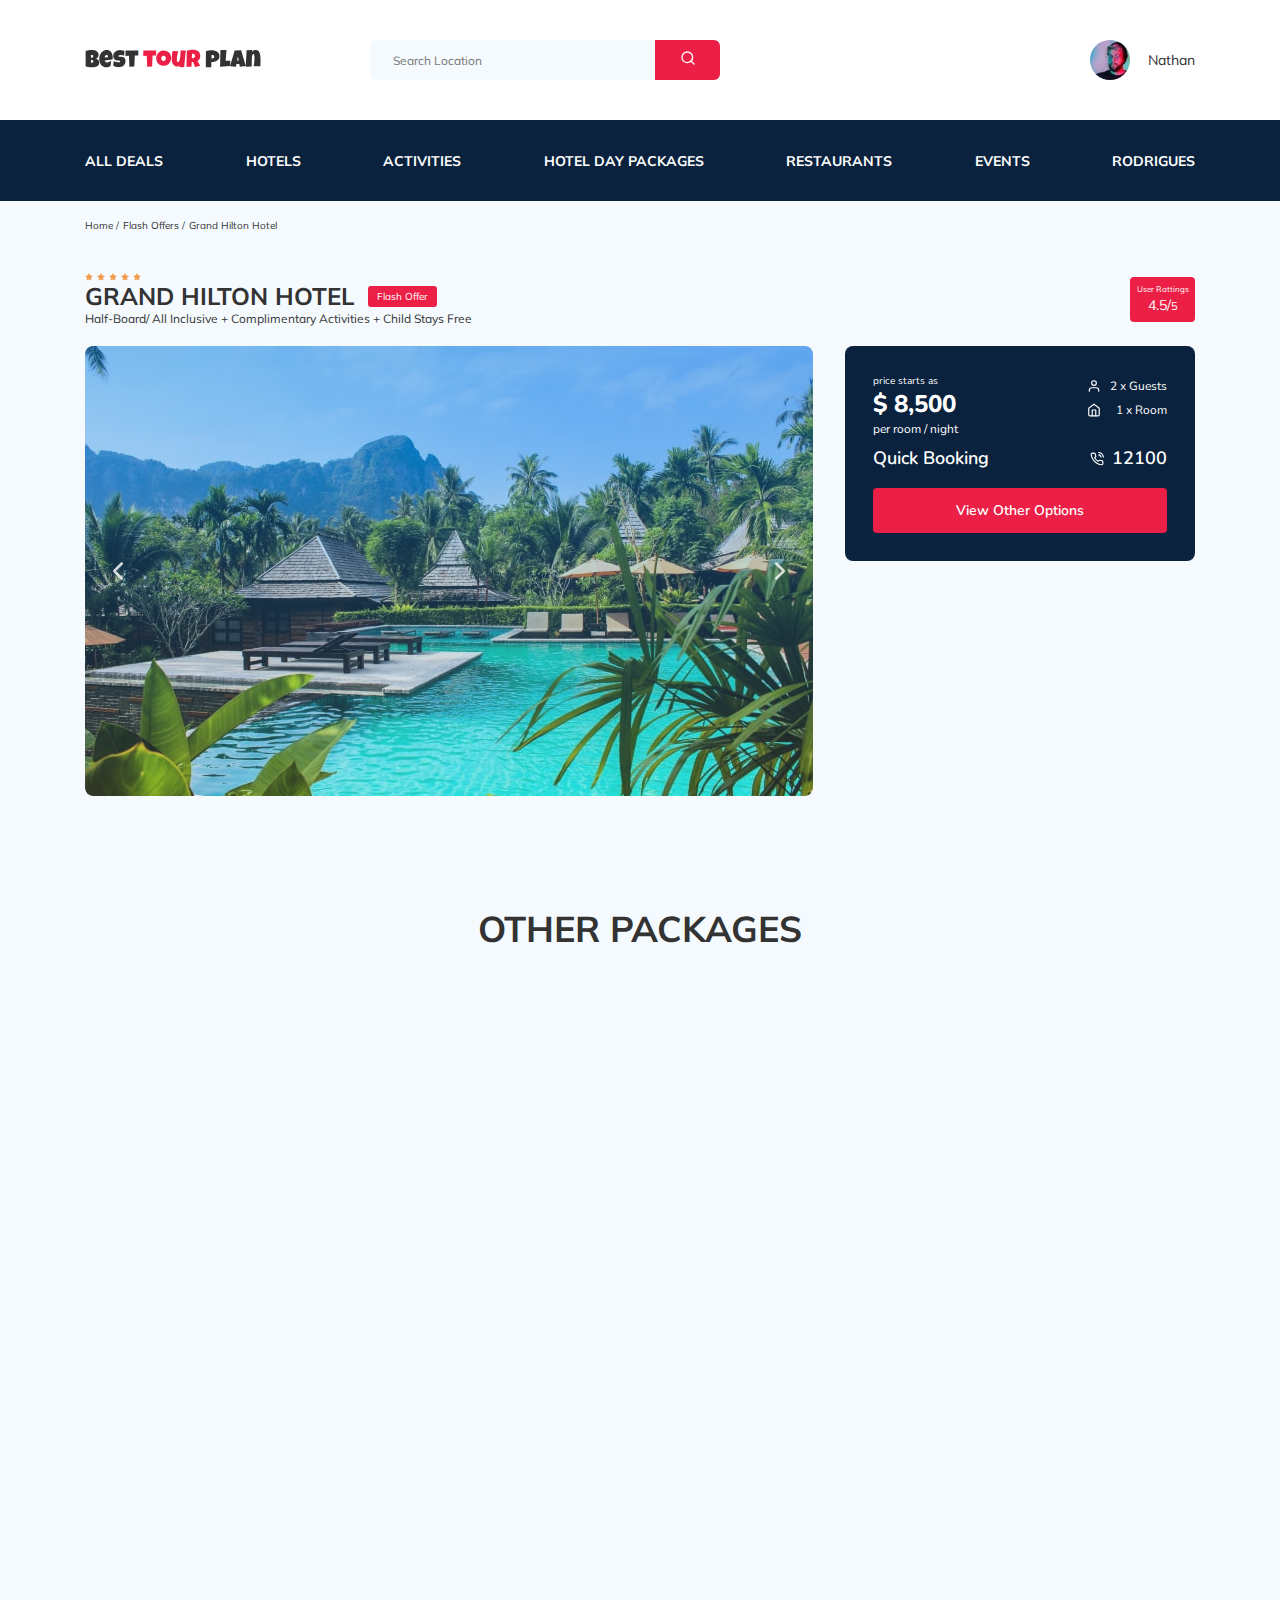
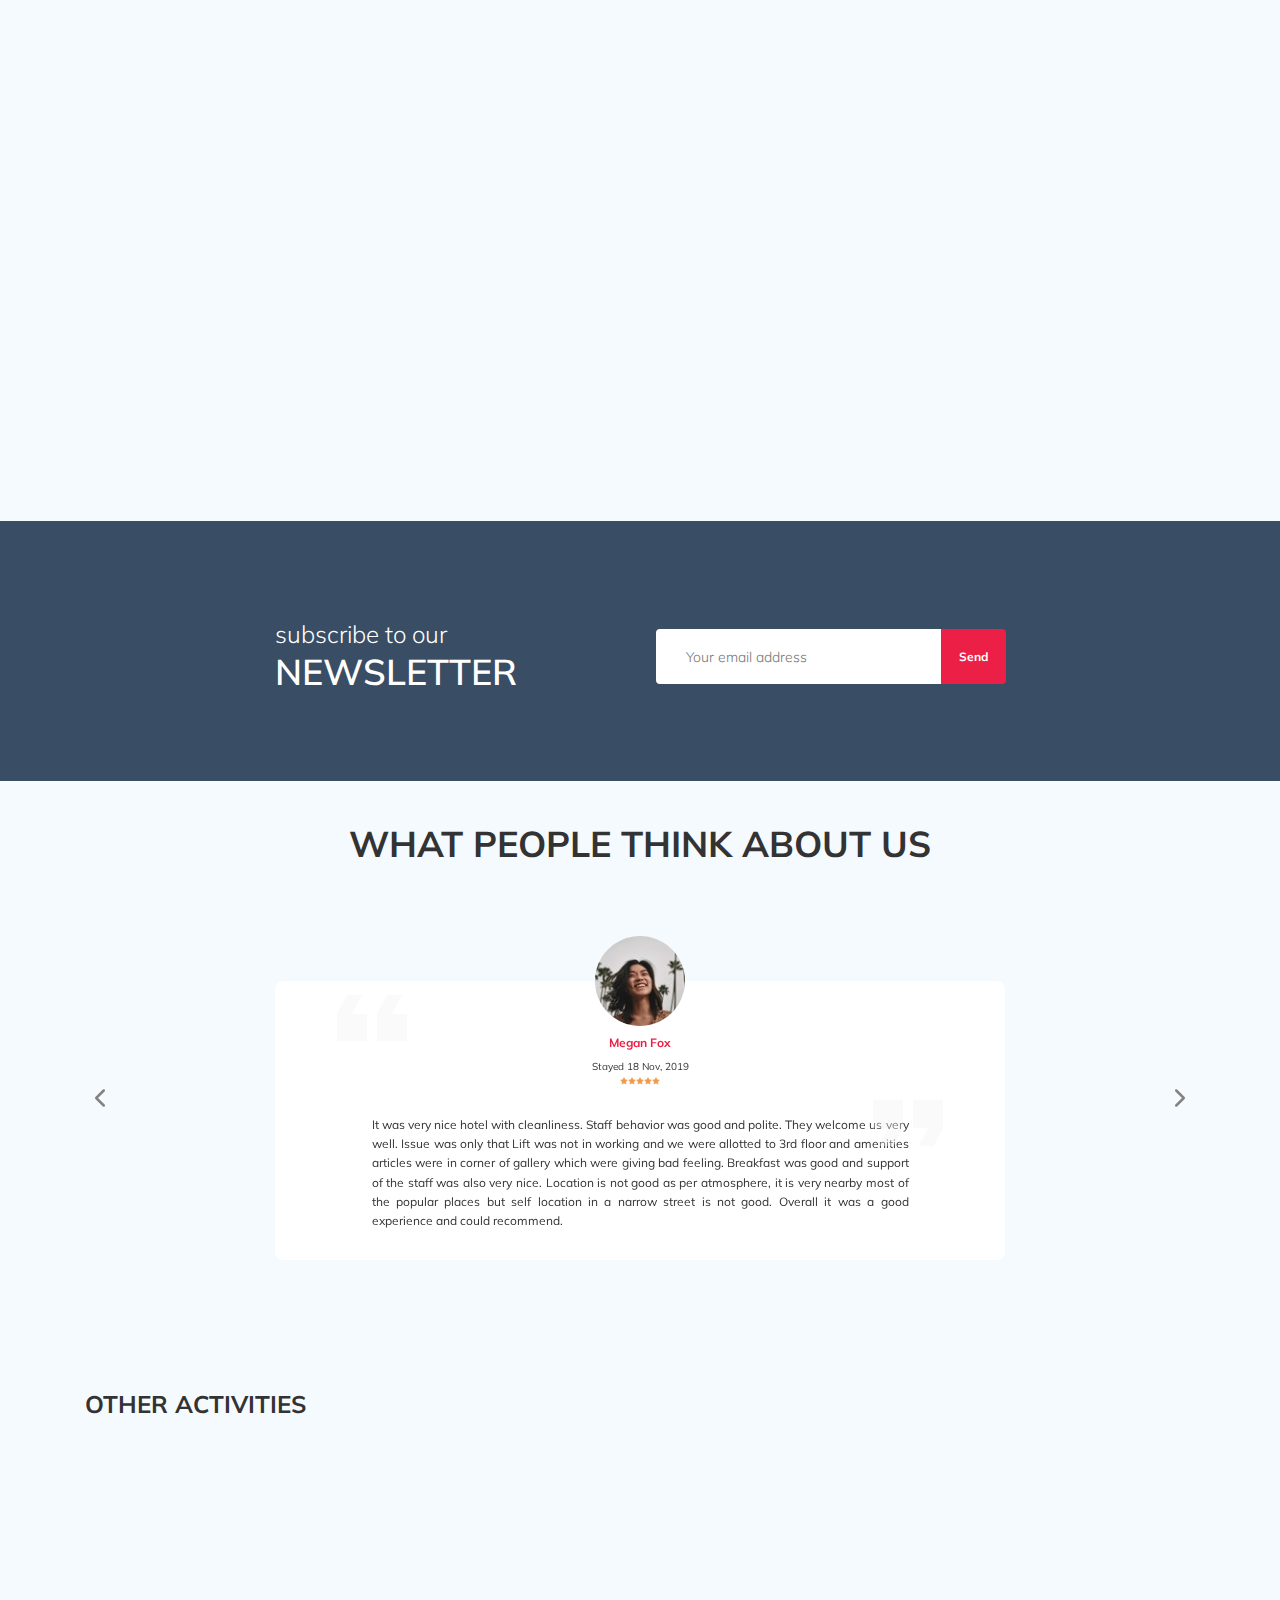
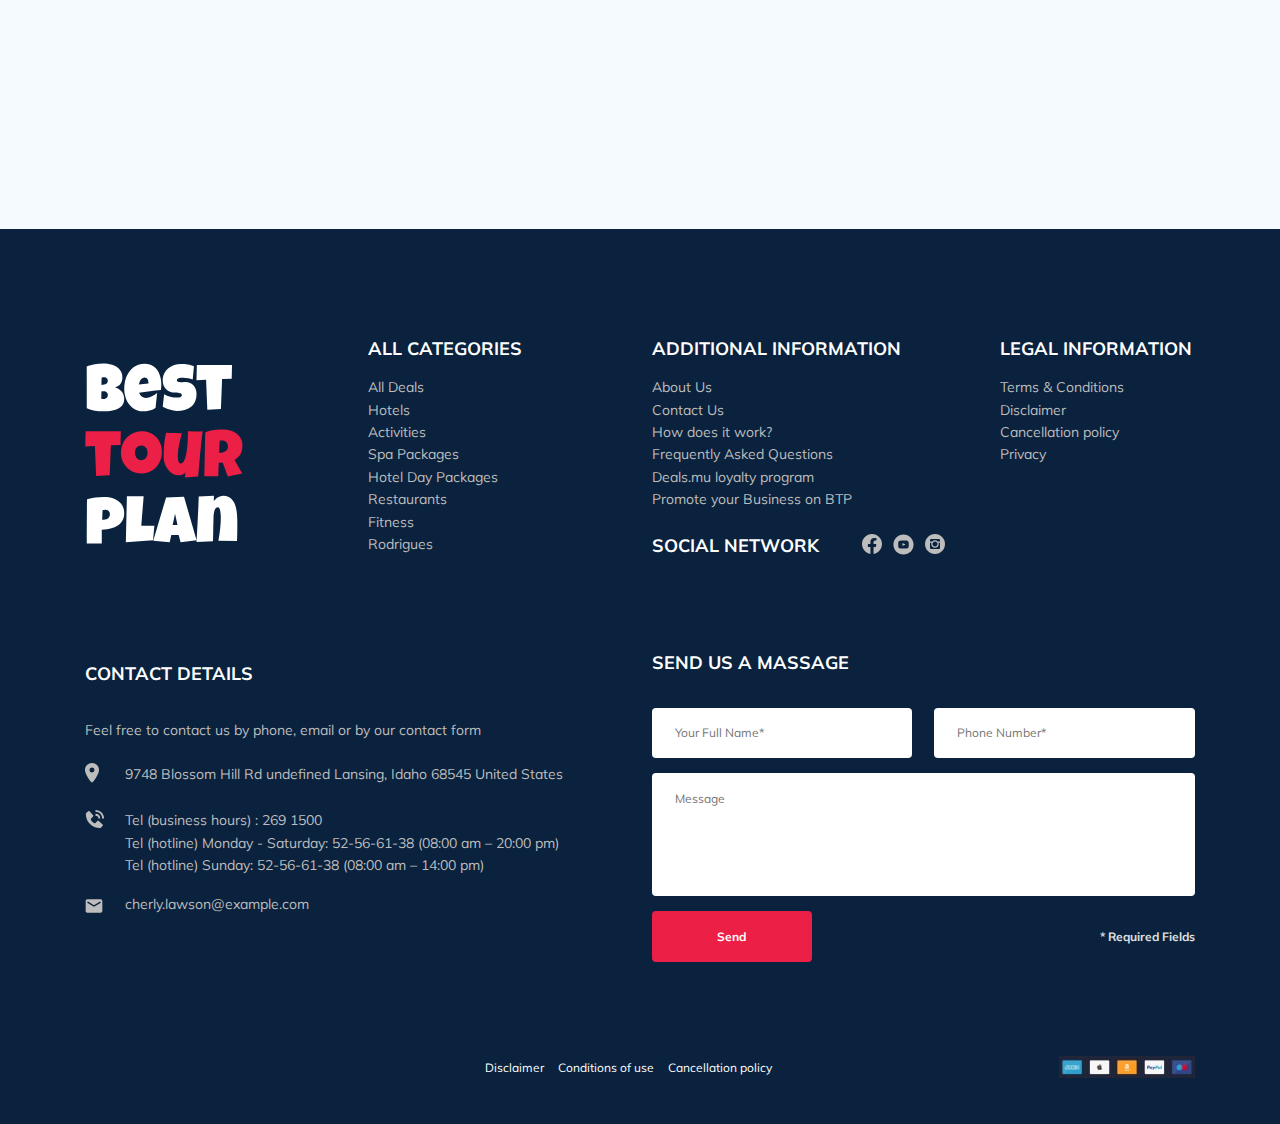
==== commit 8602f421: "fix: pre-diploma" ====
--- a/index.html
+++ b/index.html
@@ -6,10 +6,8 @@
     <meta name="viewport" content="width=device-width, initial-scale=1.0" />
     <title>Best Tour Plan - Hotel Booking</title>
     <link rel="shortcut icon" href="images/favicon.ico" type="image/x-icon" />
-    <link rel="icon" href="images/favicon.ico" type="image/x-icon" />
     <link rel="preconnect" href="https://fonts.gstatic.com" />
     <link
-      rel="preload"
       href="https://fonts.googleapis.com/css2?family=Mulish:wght@400;700&family=Nunito:wght@400;600;700;800&display=swap"
       rel="stylesheet"
     />
@@ -342,7 +340,7 @@
               <!-- /.packages-card-open__line -->
               <span class="packages-card-open__crossed-price">$ 10,500</span>
               <span class="packages-card-open__price">$ 8,500</span>
-              <button class="button packages-card-open__button">
+              <button data-toggle="modal" class="button packages-card-open__button">
                 Book Now
               </button>
             </div>
@@ -394,7 +392,7 @@
               <!-- /.packages-card-closed__line -->
               <span class="packages-card-closed__crossed-price">$ 8,500</span>
               <span class="packages-card-closed__price">$ 3,000</span>
-              <button class="button packages-card-closed__button">
+              <button data-toggle="modal" class="button packages-card-closed__button">
                 Book Now
               </button>
             </div>
@@ -445,7 +443,7 @@
               <!-- /.packages-card-closed__line -->
               <span class="packages-card-closed__crossed-price">$ 10,500</span>
               <span class="packages-card-closed__price">$ 9,500</span>
-              <button class="button packages-card-closed__button">
+              <button data-toggle="modal" class="button packages-card-closed__button">
                 Book Now
               </button>
             </div>
@@ -496,7 +494,7 @@
               <!-- /.packages-card-closed__line -->
               <span class="packages-card-closed__crossed-price">$ 4,500</span>
               <span class="packages-card-closed__price">$ 2,500</span>
-              <button class="button packages-card-closed__button">
+              <button data-toggle="modal" class="button packages-card-closed__button">
                 Book Now
               </button>
             </div>
@@ -547,7 +545,7 @@
               <!-- /.packages-card-closed__line -->
               <span class="packages-card-closed__crossed-price">$ 6,500</span>
               <span class="packages-card-closed__price">$ 3,500</span>
-              <button class="button packages-card-closed__button">
+              <button data-toggle="modal" class="button packages-card-closed__button">
                 Book Now
               </button>
             </div>
@@ -587,7 +585,7 @@
             />
           </div>
           <div class="subscribe__wrapper-button">
-            <button class="subscribe__button">Send</button>
+            <button class="subscribe__button subscribe__button-hover">Send</button>
           </div>
         </form>
       </div>
@@ -720,7 +718,7 @@
               class="card__image"
             />
             <h3 class="card__title">The curious corner<br />of chamarel</h3>
-            <button class="card__button">Book Now</button>
+            <button data-toggle="modal" class="card__button">Book Now</button>
           </div>
 
           <div
@@ -733,7 +731,7 @@
               class="card__image"
             />
             <h3 class="card__title">Gymkhana club golf<br />course</h3>
-            <button class="card__button">Book Now</button>
+            <button data-toggle="modal" class="card__button">Book Now</button>
           </div>
 
           <div class="card activities__card" data-aos="flip-left">
@@ -745,7 +743,7 @@
             <h3 class="card__title">
               Tamarind falls hiking<br />trip - full day
             </h3>
-            <button class="card__button">Book Now</button>
+            <button data-toggle="modal" class="card__button">Book Now</button>
           </div>
 
           <div
@@ -758,7 +756,7 @@
               class="card__image"
             />
             <h3 class="card__title">The blue marine discovery<br />quest</h3>
-            <button class="card__button">Book Now</button>
+            <button data-toggle="modal" class="card__button">Book Now</button>
           </div>
         </div>
         <!-- /.activities-wrapper -->
@@ -840,19 +838,19 @@
               <a
                 href="https://www.facebook.com/TourRadar/?eid=ARDM8IMGp51gdGJGLFdIlrWFpDI1Z8h0rIuro3GTFvLVHsa4AkXYx1l6PCkiOtQjO5wnpBajxbczpyUx"
                 target="_blank"
-                class="footer__link"
+                class="footer__link footer__link-social"
                 ><img src="images/fb.svg" alt="icon: facebook"
               /></a>
               <a
                 href="https://www.youtube.com/watch?v=Tlt-GF3SVsw&ab_channel=Homedit"
                 target="_blank"
-                class="footer__link"
+                class="footer__link footer__link-social"
                 ><img src="images/yt.svg" alt="icon: youtube"
               /></a>
               <a
                 href="https://www.instagram.com/bestattraveluk/"
                 target="_blank"
-                class="footer__link"
+                class="footer__link footer__link-social"
                 ><img src="images/inst.svg" alt="icon: instagram"
               /></a>
             </div>
@@ -905,15 +903,15 @@
                 </div>
                 <div class="footer__link-wrapper">
                   Tel (business hours) :
-                  <a href="callto:269-1500" class="footer__tel-link">269 1500</a
+                  <a href="callto:269-1500" class="footer__tel-link footer__tel-link--nowrap">269&nbsp;1500</a
                   ><br />
                   Tel (hotline) Monday - Saturday:
-                  <a href="callto:52-56-61-38" class="footer__tel-link"
+                  <a href="callto:52-56-61-38" class="footer__tel-link footer__tel-link--nowrap"
                     >52-56-61-38</a
                   >
                   (08:00 am – 20:00 pm)<br />
                   Tel (hotline) Sunday:
-                  <a href="callto:52-56-61-38" class="footer__tel-link"
+                  <a href="callto:52-56-61-38" class="footer__tel-link footer__tel-link--nowrap"
                     >52-56-61-38</a
                   >
                   (08:00 am – 14:00 pm)
@@ -1003,7 +1001,8 @@
         /></a>
         <h2 class="modal__title">Booking</h2>
         <form action="send.php" method="POST" class="modal__form form">
-          <input
+          <div class="modal__form-input">
+            <input
             type="text"
             class="modal__input modal__placeholder"
             placeholder="Your Full Name*"
@@ -1011,7 +1010,9 @@
             required
             minlength="2"
           />
-          <input
+          </div>
+          <div class="modal__form-input">
+            <input
             type="tel"
             class="modal__input modal__placeholder phone"
             placeholder="Phone Number*"
@@ -1019,13 +1020,17 @@
             required
             minlength="18"
           />
-          <input
+          </div>
+          <div class="modal__form-input">
+            <input
             type="email"
             class="modal__input modal__placeholder"
             placeholder="Email*"
             name="email"
             required
           />
+          </div>
+          
           <textarea
             cols="30"
             rows="10"
@@ -1046,6 +1051,7 @@
     <script src="js/jquery.validate.min.js"></script>
     <script src="js/swiper-bundle.min.js"></script>
     <script src="js/parallax.min.js"></script>
+    <script src="js/aos.js"></script>
     <script src="js/main.js"></script>
     <script src="https://unpkg.com/aos@2.3.1/dist/aos.js"></script>
     <script src="js/activ-card.js"></script>
--- a/css/style.css
+++ b/css/style.css
@@ -1,2 +1,2 @@
-*{box-sizing:border-box}body{font-family:'Mulish', sans-serif;color:#333;background-color:#F5FAFE}.container{max-width:1110px;margin:auto}img{max-width:100%}input{background-color:#fff;border-radius:4px;border:none;padding:0 23px;height:50px}.invalid{font-style:normal;font-weight:300;font-size:12px;line-height:18px;color:#EC1F46;flex-basis:100%}.message{height:123px;background-color:#fff;border-radius:4px;border:none;padding:18px 23px}.button{min-width:160px;min-height:50px;border:none;border-radius:4px;padding:18px;font-style:normal;font-weight:bold;font-size:12px;line-height:15px;background-color:#EC1F46;color:#fff;cursor:pointer}.button:active,.button:focus{outline:none}/*! normalize.css v8.0.1 | MIT License | github.com/necolas/normalize.css */html{line-height:1.15;-webkit-text-size-adjust:100%}body{margin:0}main{display:block}h1{font-size:2em;margin:0.67em 0}hr{box-sizing:content-box;height:0;overflow:visible}pre{font-family:monospace, monospace;font-size:1em}a{background-color:transparent}abbr[title]{border-bottom:none;text-decoration:underline;text-decoration:underline dotted}b,strong{font-weight:bolder}code,kbd,samp{font-family:monospace, monospace;font-size:1em}small{font-size:80%}sub,sup{font-size:75%;line-height:0;position:relative;vertical-align:baseline}sub{bottom:-0.25em}sup{top:-0.5em}img{border-style:none}button,input,optgroup,select,textarea{font-family:inherit;font-size:100%;line-height:1.15;margin:0}button,input{overflow:visible}button,select{text-transform:none}button,[type="button"],[type="reset"],[type="submit"]{-webkit-appearance:button}button::-moz-focus-inner,[type="button"]::-moz-focus-inner,[type="reset"]::-moz-focus-inner,[type="submit"]::-moz-focus-inner{border-style:none;padding:0}button:-moz-focusring,[type="button"]:-moz-focusring,[type="reset"]:-moz-focusring,[type="submit"]:-moz-focusring{outline:1px dotted ButtonText}fieldset{padding:0.35em 0.75em 0.625em}legend{box-sizing:border-box;color:inherit;display:table;max-width:100%;padding:0;white-space:normal}progress{vertical-align:baseline}textarea{overflow:auto}[type="checkbox"],[type="radio"]{box-sizing:border-box;padding:0}[type="number"]::-webkit-inner-spin-button,[type="number"]::-webkit-outer-spin-button{height:auto}[type="search"]{-webkit-appearance:textfield;outline-offset:-2px}[type="search"]::-webkit-search-decoration{-webkit-appearance:none}::-webkit-file-upload-button{-webkit-appearance:button;font:inherit}details{display:block}summary{display:list-item}template{display:none}[hidden]{display:none}.navbar{background-color:#ffffff}.navbar-top{display:flex;align-items:center;justify-content:space-between;padding-top:40px;padding-bottom:40px}.navbar-top__menu-button{display:none}.navbar__search{margin-right:auto;margin-left:108px}.navbar-bottom{background-color:#0A223D}.navbar-menu{font-weight:bold;display:flex;align-items:center;justify-content:space-between;list-style-type:none;margin:0;padding:31px 0;color:#fff}.navbar-menu__link{color:inherit;text-decoration:none;text-transform:uppercase;font-size:14px;line-height:18px}.navbar-menu__item--mobile--visible{display:none}.logo{width:177px}.search{display:flex;position:relative;overflow:hidden;border-radius:6px;height:40px}.search__input{width:350px;height:100%;padding-left:23px;padding-right:75px;background-color:#F5FAFE;border:none;font-size:12px;line-height:15px;color:#333}.search-button{position:absolute;top:0;right:0;width:65px;height:100%;border:none;background-color:#EC1F46;cursor:pointer}.search-button:hover{background-color:#044c64}.user{display:flex;align-items:center;text-decoration:none}.user-avatar{width:40px;height:40px;border-radius:50%;object-fit:cover}.user-name{margin-left:18px;font-size:14px;line-height:18px;color:#333;transition:all 0.5s ease}.user-name:hover{color:#EC1F46}.breadcrumb-list{display:flex;align-items:center;padding:18px 0;margin:0;list-style:none}.breadcrumb-list__item{font-size:10px;line-height:13px}.breadcrumb-list__item:not(:last-child)::after{content:'/';margin-right:4px}.breadcrumb-list__link{text-decoration:none;color:inherit}.hotel{padding-top:23px;padding-bottom:70px}.hotel-info{display:flex;align-items:center;justify-content:space-between;padding-bottom:20px}.hotel-info__offer{margin-left:14px;margin-top:4px}.hotel-info__name{margin-top:4px;margin-bottom:0px}.hotel-info__description{margin:5px 0px}.hotel-name{font-size:24px;line-height:30px;margin-top:0px}.hotel-wrapper{display:flex;flex-wrap:wrap;align-items:center}.hotel-description{font-size:12px;line-height:15px;margin-top:0;margin-bottom:0}.hotel-grid{display:flex;justify-content:space-between}.hotel-right{display:flex;flex-direction:column;justify-content:space-between}.hotel-slider{width:728px;height:450px;margin-left:0}.hotel-slider__item{width:100%;height:100%;position:relative;border-radius:8px;overflow:hidden}.hotel-slider__item:after{content:'';position:absolute;width:100%;height:100%;top:0;bottom:0;left:0;right:0;background:linear-gradient(180deg, rgba(0,122,223,0.48) 0%, rgba(255,255,255,0.128) 100%);z-index:10}.hotel-slider__images{width:100%;height:100%;object-fit:cover}.hotel-slider__button{position:absolute;top:50%;transform:translateY(-50%);height:30px;width:30px;z-index:99;border:none;background-color:transparent;cursor:pointer;background-repeat:no-repeat;background-position:center;background-size:10px}.hotel-slider__button--next{right:18px;background-image:url(../images/arrow-next.svg)}.hotel-slider__button--prev{left:18px;background-image:url(../images/arrow-prev.svg)}.stars{flex-basis:100%;height:8px;line-height:4px}.offer{font-size:10px;line-height:13px;padding:4px 9px;background-color:#EC1F46;color:#fff;border-radius:3px;margin-top:0px}.rating{max-width:65px;min-height:45px;text-align:center;color:#fff;background-color:#EC1F46;border-radius:4px}.rating__text{font-size:8px;line-height:10px}.rating__cointer{font-size:14px;line-height:18px}.rating__cointer__number{font-size:11px}.booking{font-family:'Nunito', sans-serif;background-color:#0A223D;color:#fff;width:350px;min-height:210px;border-radius:8px;padding:28px}.booking__info{display:flex;justify-content:space-between;margin-bottom:9px}.booking__price{display:flex;flex-direction:column}.booking__start{font-weight:normal;font-size:10px;line-height:14px}.booking__pricetag{font-style:normal;font-weight:800;font-size:24px;line-height:33px}.booking__per-room{font-style:normal;font-weight:normal;font-size:12px;line-height:16px}.booking__room{margin-top:4px}.booking__text{display:flex;align-items:center;justify-content:space-between;margin-bottom:8px;font-style:normal;font-weight:normal;font-size:12px;line-height:16px}.booking__description{margin-left:9px}.booking__call-center{display:flex;align-items:center;justify-content:space-between;margin-bottom:17px}.booking__heading{font-style:normal;font-weight:600;font-size:18px;line-height:25px}.booking__number{display:flex;align-items:center;justify-content:space-between;color:inherit;text-decoration:none;font-style:normal;font-weight:600;font-size:18px;line-height:25px}.booking__num{margin-left:8px}.booking__button{width:100%;min-height:45px;font-style:normal;font-weight:600;font-size:14px;line-height:0px;border-radius:4px;background-color:#EC1F46;color:#fff;border:none;cursor:pointer;transition:200ms;height:45px}.map{width:347px;height:213px;border-radius:10px;overflow:hidden}.google-map{width:100%;height:213px;border:0px}.packages{padding-bottom:70px}.packages__title{margin-bottom:65px}.packages-wrapper{display:grid;grid-template-columns:1fr 1fr 1fr;justify-content:space-between;column-gap:30px;row-gap:30px}.packages-card-open{width:100%;height:500px;grid-column-end:span 2;display:grid;grid-template-columns:1fr 1fr;border-radius:8px;overflow:hidden;color:#fff;position:relative}.packages-card-open::before{content:"Flash Offer";position:absolute;font-style:normal;font-weight:600;font-size:12px;line-height:15px;padding:9px 21px 6px 11px;background-color:#EC1F46;top:25px;left:0;border-radius:0px 4px 4px 0px}.packages-card-open__image{min-width:100%;min-height:100%;object-fit:cover;justify-self:center;align-self:center}.packages-card-open__text-block{background:#0a223d;padding:38px 21px 30px 43px;display:grid;grid-template-columns:1fr 1fr;justify-content:space-between;grid-auto-rows:min-content}.packages-card-open__title,.packages-card-open__descriprion,.packages-card-open__line,.packages-card-open__crossed-price{grid-column-start:1;grid-column-end:span 2;margin:0}.packages-card-open__title{font-style:normal;font-weight:bold;font-size:18px;line-height:23px;margin-top:2px;margin-bottom:28px}.packages-card-open__descriprion{font-style:normal;font-weight:normal;font-size:14px;line-height:160.6%;margin-bottom:42px;height:154px;overflow-y:scroll;scroll-behavior:auto;scrollbar-color:#929196 #143861;scrollbar-width:thin}.packages-card-open__descriprion::-webkit-scrollbar{width:7px;background-color:#143861}.packages-card-open__descriprion::-webkit-scrollbar-thumb{background-color:#929196;border-radius:9em;box-shadow:inset 1px 1px 10px #cab9b9}.packages-card-open__descriprion::-webkit-scrollbar-thumb:hover{background-color:#253861}.packages-card-open__line{font-style:normal;font-weight:normal;font-size:12px;line-height:15px;font-style:normal;margin-bottom:8px}.packages-card-open__line:nth-child(6){margin-bottom:37px}.packages-card-open__icon{width:14px;height:14px;margin-left:3px;margin-top:1px}.packages-card-open__text{margin-left:13px}.packages-card-open__crossed-price{font-weight:normal;font-size:14px;line-height:18px;text-decoration-line:line-through;margin-left:3px}.packages-card-open__price{font-style:normal;font-weight:bold;font-size:24px;line-height:30px;align-self:center;margin-left:3px}.packages-card-open__button{justify-self:end;font-family:Nunito;font-style:normal;font-weight:600;font-size:14px;line-height:19px;padding:10px 26px;background-color:#EC1F46;border:none;color:#fff;cursor:pointer}.packages-card-closed{width:100%;height:500px;display:grid;grid-template-rows:1fr 1fr;border-radius:8px;overflow:hidden;color:#fff;position:relative}.packages-card-closed::before{content:"Flash Offer";position:absolute;ffont-style:normal;font-weight:600;font-size:8px;line-height:10px;padding:4px 9px 4px 9px;background-color:#ec1f46;top:25px;left:0;border-radius:0px 4px 4px 0px}.packages-card-closed__image{min-width:100%;min-height:100%;object-fit:cover;justify-self:center;align-self:center}.packages-card-closed__text-block{background:#0a223d;padding:30px 21px 25px 32px;display:grid;grid-template-columns:1fr 1fr;justify-content:space-between;grid-auto-rows:min-content}.packages-card-closed__title,.packages-card-closed__line,.packages-card-closed__crossed-price{grid-column-start:1;grid-column-end:span 2;margin:0}.packages-card-closed__title{font-style:normal;font-weight:bold;font-size:18px;line-height:23px;margin-bottom:22px}.packages-card-closed__line{font-style:normal;font-weight:normal;font-size:12px;line-height:15px;font-style:normal;margin-bottom:8px}.packages-card-closed__line:nth-child(4){margin-bottom:24px}.packages-card-closed__icon{width:14px;height:14px}.packages-card-closed__text{margin-left:11px}.packages-card-closed__crossed-price{font-weight:normal;font-size:14px;line-height:18px;text-decoration-line:line-through}.packages-card-closed__price{font-style:normal;font-weight:bold;font-size:24px;line-height:30px;align-self:center}.packages-card-closed__button{justify-self:end;font-family:Nunito;font-style:normal;font-weight:600;font-size:14px;line-height:19px;padding:10px 26px;background-color:#EC1F46;border:none;color:#fff;cursor:pointer}.newsletter{position:relative;padding:98px 0 87px 0}.newsletter::before{content:'';position:absolute;top:0;bottom:0;right:0;left:0;width:100%;height:100%;background-color:rgba(10,34,61,0.8)}.newsletter-wrapper{position:relative;display:flex;align-items:center;justify-content:space-between;max-width:731px;margin:auto}.newsletter-title{margin:0;color:#fff;font-style:normal;font-weight:300;font-size:24px;line-height:30px}.newsletter-title__strong{display:block;font-weight:600;font-size:36px;line-height:45px;text-transform:uppercase}.newsletter .parallax-window::before{content:'';position:absolute;top:0;bottom:0;right:0;left:0;width:100%;height:100%;background-color:rgba(10,34,61,0.8)}.subscribe{display:flex;width:350px;min-height:55px}.subscribe__wrapper{flex-basis:100%}.subscribe__input{min-width:100%;height:100%;border:none;padding-left:30px;padding-right:10px;font-weight:300;font-size:14px;line-height:18px;border-radius:4px 0 0 4px}.subscribe__button{min-width:65px;border-radius:0 4px 4px 0;height:100%;border:none;background-color:#EC1F46;color:#fff;font-weight:700;font-size:12px;line-height:15px;cursor:pointer}.reviews{padding:40px 0px 0px 0px}.reviews-slider__item{position:relative;display:flex;flex-direction:column;align-items:center;max-width:730px;margin:45px auto 0;background-color:#fff;border-radius:8px;padding:0 62px 30px}.reviews-slider__item:before{content:'';position:absolute;left:62px;top:13px;width:70px;height:47px;background-image:url(../images/qoute-left.svg);background-repeat:no-repeat}.reviews-slider__item:after{content:'';position:absolute;right:62px;top:118px;width:70px;height:47px;background-image:url(../images/qoute-right.svg);background-repeat:no-repeat}.reviews-slider__button{position:absolute;top:50%;transform:translateY(-50%);width:30px;height:30px;background-repeat:no-repeat;background-size:10px;background-position:center;background-color:transparent;cursor:pointer;z-index:99;border:none}.reviews-slider__button--prev{background-image:url(../images/arrow-prev-secondary.svg);left:0}.reviews-slider__button--next{background-image:url(../images/arrow-next-secondary.svg);right:0}.reviews-slider__profile{display:flex;flex-direction:column;align-items:center;margin-top:-45px;margin-bottom:30px}.reviews-slider__avatar{width:90px;height:90px;border-radius:50%;object-fit:cover;margin-bottom:9px}.reviews-slider__username{font-style:normal;font-weight:bold;font-size:12px;line-height:15px;color:#EC1F46;margin-bottom:10px;margin-top:0}.reviews-slider__date{font-style:normal;font-weight:normal;font-size:10px;line-height:13px;margin-bottom:4px}.reviews-slider__rating{display:flex;align-items:center}.reviews-slider__text{max-width:537px;font-style:normal;font-weight:normal;font-size:12px;line-height:160%;text-align:justify;margin:auto}.big-title{font-style:normal;font-weight:bold;font-size:36px;line-height:45px;text-align:center;text-transform:uppercase;margin-bottom:70px;margin-top:0px}.activities{padding:60px 0 98px 0}.activities__title{font-style:normal;font-weight:700;font-size:24px;line-height:30px;text-transform:uppercase;margin-bottom:57px;margin-top:0}.activities-wrapper{display:flex;justify-content:space-between}.card{position:relative;display:flex;flex-direction:column;align-items:flex-start;padding:24px 26px;width:255px;height:255px;border-radius:6px;overflow:hidden}.card::before{content:'';position:absolute;left:0;right:0;bottom:0;top:0;background:linear-gradient(179.83deg, rgba(196,196,196,0) 35.34%, #0A223D 99.85%);z-index:-1}.card__image{position:absolute;left:0;right:0;bottom:0;left:0;width:100%;height:100%;object-fit:cover;z-index:-2}.card__title{margin-top:auto;margin-bottom:18px;color:#fff;font-style:normal;font-weight:700;font-size:16px;line-height:20px}.card__button{font-family:Nunito, sans-serif;font-style:normal;font-weight:600;font-size:12px;line-height:16px;color:#fff;padding:7px 22px;border:none;background-color:#EC1F46;border-radius:4px;cursor:pointer}.footer{background-color:#0A223D;color:#fff;padding-top:108px;padding-bottom:46px}.footer-wrapper{display:grid;grid-template-columns:repeat(4, minmax(min-content, 1fr));grid-template-rows:repeat(3, minmax(40px, min-content));grid-gap:23px;grid-auto-rows:minmax(40px, min-content);align-items:start;position:relative}.footer__logo{width:158px;grid-row:1 / 3;grid-column:1 / 2;align-self:center}.footer__categories{min-width:156px;grid-row:1 / 3;grid-column:2 / 3}.footer__additional{min-width:251px;grid-row:1 / 2;grid-column:3 / 4}.footer__legal{position:absolute;right:0;min-width:195px;grid-row:1 / 2;grid-column:4 / 5}.footer__social-links{display:flex;align-items:center;min-width:83px;justify-content:space-between}.footer__social-network{display:flex;align-items:start;grid-row:2 / 3;grid-column:3 / 5}.footer__contact-details{grid-row:3 / 4;grid-column:1 / 3;padding-top:65px}.footer__contact-form{grid-row:3 / 4;grid-column:3 / 5;padding-top:54px}.footer__form{display:flex;align-items:center;justify-content:space-between;flex-wrap:wrap}.footer__form-line{margin-bottom:15px;align-self:start;flex-basis:48%}.footer__ul{padding:0;margin:0;list-style:none}.footer__title{font-style:normal;font-weight:bold;font-size:18px;line-height:23px;margin:0 0 16px 0;text-transform:uppercase}.footer__title--inline{margin:0 43px 0 0}.footer__title--mb-3{margin-bottom:34px;text-transform:uppercase}.footer__item{display:flex;align-content:start;font-style:normal;font-weight:normal;font-size:14px;line-height:160%;color:#BDBDBD}.footer__item--mb-2{margin-bottom:20px}.footer__icon-wrapper{min-width:40px}.footer__text{font-style:normal;font-weight:normal;font-size:14px;line-height:160%;color:#BDBDBD;margin-bottom:22px}.footer__link{text-decoration:none;color:inherit}.footer__button{font-style:normal;font-weight:bold;font-size:12px;line-height:15px}.footer__input{height:50px;width:100%;padding-left:23px;font-style:normal;font-weight:normal;font-size:12px;line-height:15px;border-radius:4px;border:none}.footer__placeholder{font-style:normal;font-weight:normal;font-size:12px;line-height:15px}.footer__message{width:100%;flex-basis:100%;margin-bottom:23px;resize:none}.footer__info{font-style:normal;font-weight:bold;font-size:12px;line-height:15px;color:#E0E0E0}.footer__condition{display:flex;align-items:center;justify-content:flex-end;margin-top:94px}.footer__condition-link{text-decoration:none;font-style:normal;font-weight:400;font-size:12px;line-height:15px;color:#fff;margin-right:10px}.footer__condition-links{margin-right:277px}.footer__tel-link,.footer__email-link{text-decoration:none;font-style:normal;font-weight:400;font-size:14px;line-height:15px;color:#BDBDBD}.modal__overlay{position:fixed;left:0;top:0;right:0;bottom:0;background-color:rgba(0,143,223,0.39);z-index:100;visibility:hidden;opacity:0;transition:opacity 0,5s}.modal__overlay--visible{visibility:visible;opacity:1}.modal__dialog{position:fixed;top:50%;left:50%;min-height:478px;max-width:478px;padding:33px 88px;background-color:#0A223D;transform:translate(-50%, -50%);color:#fff;border-radius:8px;z-index:101;visibility:hidden;opacity:0;transition:opacity 0.3s;overflow-y:auto}.modal__dialog--visible{visibility:visible;opacity:1}.modal__close{position:absolute;top:17px;right:18px}.modal__title{margin-top:0;margin-bottom:15px;font-style:normal;font-weight:bold;font-size:18px;line-height:23px;text-align:center;color:#fff;text-transform:uppercase}.modal__input{width:100%;margin-top:15px;border-radius:4px;background-color:#fff;border-radius:4px;border:none;padding:0 23px;height:50px}.modal__placeholder{font-style:normal;font-weight:normal;font-size:12px;line-height:15px}.modal__textarea{width:100%;height:123px;background-color:#fff;border-radius:4px;border:none;padding:18px 23px;margin-top:15px;resize:none}.modal__button{min-width:160px;min-height:50px;margin-top:15px;border:none;border-radius:4px;padding:18px;font-style:normal;font-weight:bold;font-size:12px;line-height:15px;background-color:#EC1F46;color:#fff;cursor:pointer}.modal__button-block{display:flex;justify-content:space-between;align-items:center}.modal__info{font-style:normal;font-weight:bold;font-size:12px;line-height:15px;color:#E0E0E0}.main-wrapper{padding-top:10px;padding-bottom:10px}.main__title{margin-top:0;margin-bottom:15px;font-size:18px;font-weight:400}.main__text{margin-top:0;margin-bottom:15px;font-size:12px;font-weight:400}.main__link{display:inline-block;max-width:200px;padding:13px 20px;margin-right:0;margin-bottom:30px;font-style:normal;font-weight:700;font-size:14px;line-height:19px;color:#fff;background-color:#EC1F46;border-radius:4px;border:none;cursor:pointer;text-decoration:none}@media (max-width: 1200px){.container{max-width:960px}.hotel-slider{width:590px}.hotel-slider__images{width:100%;height:100%;object-fit:cover}.card{width:230px;height:230px}.packages-card-open__descriprion{margin-bottom:37px}.packages-card-open__line::nth-child(4){margin-bottom:20px}.footer__input{flex-basis:100%}}@media (max-width: 992px){.container,.newsletter-wrapper{max-width:700px}.newsletter{padding:92px 0 93px 0}.logo{width:132px}.navbar-top{padding-top:30px;padding-bottom:30px}.navbar__search{margin-left:auto}.navbar-menu{padding-top:22px;padding-bottom:22px}.navbar-menu__link{font-size:12px;line-height:15px}.search__input{width:340px}.hotel-grid{flex-direction:column}.hotel__slider{margin-bottom:30px}.hotel-right{flex-direction:row}.hotel-slider{width:100%}.booking{width:340px}.map{width:340px}.reviews-slider__button{top:156px}.reviews-slider__button--prev{left:0}.reviews-slider__button--next{right:0}.reviews-slider__item{max-width:580px}.big-title{margin-bottom:50px;font-size:30px;line-height:38px}.activities-wrapper{flex-wrap:wrap}.activities__card{margin-bottom:20px}.activities{padding-bottom:60px}.card{width:340px;height:250px}.packages-wrapper{grid-template-columns:1fr 1fr}.footer{padding-top:73px}.footer-wrapper{grid-template-columns:repeat(3, minmax(min-content, 1fr));grid-template-rows:repeat(4, minmax(100px, min-content));grid-row-gap:50px}.footer__logo{width:97px;grid-row:1 / 2;grid-column:1 / 2}.footer__categories{min-width:162px;grid-row:2 / 3;grid-column:1 / 2}.footer__additional{min-width:300px;grid-row:2 / 3;grid-column:2 / 3}.footer__legal{min-width:202px;grid-row:2 / 3;grid-column:3 / 4}.footer__social-network{align-self:center;grid-row:1 / 2;grid-column:1 / 4;margin-left:184px}.footer__contact-details{padding-top:14px;grid-row:3 / 4;grid-column:1 / 4}.footer__contact-form{padding-top:0;grid-row:4 / 5;grid-column:1 / 4}.footer__item--mb-2:nth-child(3){margin-bottom:0}.footer__form{width:77%}.footer__input{flex-basis:47%}.footer__condition{justify-content:space-between;margin-top:56px}.footer__condition-links{margin-right:0}.modal__dialog{padding:30px 50px}}a:hover{color:#EC1F46;text-shadow:none;transition:all 0.5s ease}button:hover{background-color:#044c64;box-shadow:none;transition:200ms}@media (max-width: 767px){.container{max-width:576px;width:92%}body{padding-top:78px}.navbar_mobile_fixed{position:fixed;left:0;right:0;top:0;z-index:99}.navbar__search--mobile--visible{width:245px}.navbar__user--mobile--hidden,.navbar__search--mobile--hidden{display:none}.navbar__user--mobile--visible,.navbar__search--mobile--visible{display:flex}.navbar__user{flex-direction:column;justify-content:center}.navbar-bottom{display:none;position:fixed;left:0;right:0;bottom:0;top:70px;max-height:472px;overflow:scroll}.navbar-bottom--visible{display:block}.navbar-menu{flex-direction:column}.navbar-menu__item{margin-bottom:20px}.navbar-menu__item--mobile--visible{display:block;margin-bottom:27px}.menu-button{height:11px;width:16px;display:flex;align-items:center;justify-content:space-between;flex-direction:column;padding:0;border:none;background-color:#fff;cursor:pointer}.menu-button__line{width:16px;height:1px;background-color:#333}.user__name--light{color:#fff;margin-left:0;margin-top:10px;font-style:normal;font-weight:normal;font-size:14px;line-height:18px}.stars{flex-basis:auto}.hotel-name{flex-basis:100%}.hotel-wrapper{justify-content:space-between}.hotel-info__text{width:100%}.hotel-info__name{margin-top:10px;margin-bottom:0}.hotel-info__rating{display:none}.hotel-info__offer{order:-1;margin-left:0}.hotel-right{flex-direction:column;min-height:450px}.hotel-slider{height:350px}.booking{width:100%}.map{width:100%}.newsletter-wrapper{max-width:576px;width:92%;flex-direction:column;align-items:flex-start}.newsletter__title{margin-bottom:20px}.reviews-slider__button{top:30px}.reviews-slider__button--prev{left:30px}.reviews-slider__button--next{right:30px}.reviews-slider__item{padding:0 30px 30px}.reviews-slider__item::after,.reviews-slider__item::before{display:none}.big-title{font-style:normal;font-weight:bold;font-size:18px;line-height:23px;text-align:center;text-transform:uppercase}.card{width:49%;height:255px}.packages-wrapper{grid-template-columns:1fr 1fr;column-gap:20px}.packages-card-open{grid-template-rows:1fr 1fr;grid-template-columns:1fr}.packages-card-open::before{font-weight:600;font-size:8px;line-height:10px;padding:4px 9px 4px 9px}.packages-card-open__image{max-width:100%;max-height:100%;object-fit:cover;justify-self:center;align-self:center}.packages-card-open__text-block{background:#0a223d;padding:30px 21px 25px 32px;display:grid;grid-template-columns:2fr 3fr;justify-content:space-between;grid-auto-rows:min-content}.packages-card-open__title,.packages-card-open__descriprion,.packages-card-open__line,.packages-card-open__crossed-price{grid-column-start:1;grid-column-end:span 2;margin:0}.packages-card-open__title{font-style:normal;font-weight:bold;font-size:18px;line-height:23px;margin-bottom:22px}.packages-card-open__descriprion{display:none}.packages-card-open__line{font-style:normal;font-weight:normal;font-size:12px;line-height:15px;font-style:normal;margin-bottom:8px}.packages-card-open__line:nth-child(6){margin-bottom:24px}.packages-card-open__icon{width:14px;height:14px}.packages-card-open__text{margin-left:11px}.packages-card-open__crossed-price{font-weight:normal;font-size:14px;line-height:18px;text-decoration-line:line-through}.packages-card-open__price{font-style:normal;font-weight:bold;font-size:20px;line-height:26px;align-self:center;margin-left:0}.packages-card-open__button{justify-self:end;font-family:Nunito;font-style:normal;font-weight:600;font-size:14px;line-height:19px;padding:10px 26px}.packages-card-closed__price{font-size:20px;line-height:26px}.packages-card-closed__text-block{grid-template-columns:2fr 3fr}.footer__categories,.footer__additional,.footer__legal{min-width:auto}.footer__title--inline{margin-bottom:20px}.modal__dialog{padding:20px 20px}.modal__button{flex-basis:100%;margin-bottom:15px}.modal__button-block{flex-wrap:wrap}}@media (max-width: 576px){.logo{width:99px}.breadcrumb__nav{margin-bottom:8px}.hotel__slider{margin-bottom:20px}.hotel-slider{height:250px}.hotel-info{padding-bottom:38px}.reviews-title__text{font-size:25px;line-height:35px;margin-bottom:42px}.reviews-slider__button{position:absolute;top:8%;transform:translateY(-50%);width:30px;height:30px;background-repeat:no-repeat;background-size:10px;background-position:center;background-color:transparent;cursor:pointer;z-index:99;border:none}.big-title{padding-bottom:42px}.card{width:100%;object-fit:cover}.packages__title{margin-bottom:0}.packages-wrapper{grid-template-columns:1fr;grid-gap:15px}.packages-card-closed__image{height:200px}.packages-card-open{flex-direction:column;grid-row-start:1;grid-column-start:1;grid-row-end:2;grid-column-end:2;color:#fff}.packages-card-open__image{width:100%;height:200px;object-fit:cover}.packages-card-closed__image{height:200px}.footer-wrapper{grid-template-columns:1fr;grid-gap:30px}.footer__logo{grid-row:1;grid-column:1}.footer__social-network{grid-row:2;grid-column:1}.footer__additional{grid-row:3;grid-column:1}.footer__categories{grid-row:4;grid-column:1}.footer__legal{grid-row:5;grid-column:1}.footer__contact-details{grid-row:6;grid-column:1}.footer__contact-form{grid-row:7;grid-column:1}.footer__form-line{flex-basis:100%}.footer{padding-top:69px}.footer-wrapper{grid-template-columns:1fr;grid-template-rows:repeat(7, minmax(67px, min-content));grid-gap:30px}.footer__logo{grid-row:1 / 2;grid-column:1 / 2}.footer__categories{grid-row:5 / 6;grid-column:1 / 2}.footer__additional{grid-row:4 / 5;grid-column:1 / 2}.footer__legal{position:unset;grid-row:3 / 4;grid-column:1 / 2}.footer__social-network{flex-direction:column;align-items:flex-start;align-self:center;margin-left:0;grid-row:2 / 3;grid-column:1 / 2}.footer__contact-details{grid-row:6 / 7;grid-column:1 / 2}.footer__contact-form{padding-top:32px;flex-basis:100%;grid-row:7 / 8;grid-column:1 / 2}.footer__item--mb-2:nth-child(3){margin-bottom:0}.footer__form{width:100%}.footer__title--inline{margin-bottom:20px}.footer__title--mb-3{margin-bottom:25px}.footer__textarea{margin-bottom:15px}.footer__condition{flex-wrap:wrap;margin-top:30px}.footer__condition-link{margin-right:3px;font-size:12px}}.modal__dialog{width:65%}@media (min-width: 320px) and (max-width: 480px){.container,.newsletter-wrapper{width:89%}.navbar-top{padding-top:26px;padding-bottom:26px}.breadcrumb-list{text-shadow:none}.hotel{padding-top:0px;padding-bottom:20px}.hotel-slider{height:179px}.hotel-info__description{text-shadow:0px 4px 4px rgba(0,0,0,0.25)}.google-map{height:173px}.map{height:173px;margin-bottom:40px}.subscribe{max-width:100%}.newsletter{padding:76px 0 83px 0;height:319px}.newsletter-title{font-size:20px;line-height:25px}.newsletter-title__strong{font-size:30px;line-height:38px}.newsletter__title{margin-bottom:37px}.subscribe{width:100%}.reviews{padding-top:40px}.reviews-slider__text{text-align:start}.big-title{font-size:18px;line-height:23px;width:240px;margin:auto}.activities{padding-top:40px;padding-bottom:60px}.activities__title{font-style:normal;font-weight:bold;font-size:18px;line-height:23px;margin-bottom:36px}.footer__social-network{flex-direction:column}.footer__title--inline{margin-bottom:20px}.footer__icon-wrapper{min-width:31px}.footer__info{flex-basis:100%;margin-bottom:15px}.footer__button{order:1}.footer__condition{flex-wrap:wrap}.footer__condition-links{margin-bottom:10px}.footer__condition-link{margin-right:5px;font-style:normal;font-weight:normal;font-size:12px;line-height:15px}.modal__dialog{width:90%}}@media (max-height: 487px){.modal__dialog{top:20px;transform:translate(-50%, 0);min-height:100vh;height:100vh;overflow-y:auto}}
+*{box-sizing:border-box}body{font-family:'Mulish', sans-serif;color:#333;background-color:#F5FAFE}.container{max-width:1110px;margin:auto}img{max-width:100%}input{background-color:#fff;border-radius:4px;border:none;padding:0 23px;height:50px}.invalid{font-style:normal;font-weight:300;font-size:12px;line-height:18px;color:#EC1F46;flex-basis:100%}textarea:focus,input:focus{outline:none}label.invalid{position:absolute;left:0;bottom:-14px;font-size:11px;line-height:15px;margin-left:5px}.message{height:123px;background-color:#fff;border-radius:4px;border:none;padding:18px 23px}.button{min-width:160px;min-height:50px;border:none;border-radius:4px;padding:18px;font-style:normal;font-weight:bold;font-size:12px;line-height:15px;background-color:#EC1F46;color:#fff;cursor:pointer}.button:active,.button:focus{outline:none}/*! normalize.css v8.0.1 | MIT License | github.com/necolas/normalize.css */html{line-height:1.15;-webkit-text-size-adjust:100%}body{margin:0}main{display:block}h1{font-size:2em;margin:0.67em 0}hr{box-sizing:content-box;height:0;overflow:visible}pre{font-family:monospace, monospace;font-size:1em}a{background-color:transparent}abbr[title]{border-bottom:none;text-decoration:underline;text-decoration:underline dotted}b,strong{font-weight:bolder}code,kbd,samp{font-family:monospace, monospace;font-size:1em}small{font-size:80%}sub,sup{font-size:75%;line-height:0;position:relative;vertical-align:baseline}sub{bottom:-0.25em}sup{top:-0.5em}img{border-style:none}button,input,optgroup,select,textarea{font-family:inherit;font-size:100%;line-height:1.15;margin:0}button,input{overflow:visible}button,select{text-transform:none}button,[type="button"],[type="reset"],[type="submit"]{-webkit-appearance:button}button::-moz-focus-inner,[type="button"]::-moz-focus-inner,[type="reset"]::-moz-focus-inner,[type="submit"]::-moz-focus-inner{border-style:none;padding:0}button:-moz-focusring,[type="button"]:-moz-focusring,[type="reset"]:-moz-focusring,[type="submit"]:-moz-focusring{outline:1px dotted ButtonText}fieldset{padding:0.35em 0.75em 0.625em}legend{box-sizing:border-box;color:inherit;display:table;max-width:100%;padding:0;white-space:normal}progress{vertical-align:baseline}textarea{overflow:auto}[type="checkbox"],[type="radio"]{box-sizing:border-box;padding:0}[type="number"]::-webkit-inner-spin-button,[type="number"]::-webkit-outer-spin-button{height:auto}[type="search"]{-webkit-appearance:textfield;outline-offset:-2px}[type="search"]::-webkit-search-decoration{-webkit-appearance:none}::-webkit-file-upload-button{-webkit-appearance:button;font:inherit}details{display:block}summary{display:list-item}template{display:none}[hidden]{display:none}.navbar{background-color:#ffffff}.navbar-top{display:flex;align-items:center;justify-content:space-between;padding-top:40px;padding-bottom:40px}.navbar-top__menu-button{display:none}.navbar__search{margin-right:auto;margin-left:108px}.navbar-bottom{background-color:#0A223D}.navbar-menu{font-weight:bold;display:flex;align-items:center;justify-content:space-between;list-style-type:none;margin:0;padding:31px 0;color:#fff}.navbar-menu__link{color:inherit;text-decoration:none;text-transform:uppercase;font-size:14px;line-height:18px}.navbar-menu__item--mobile--visible{display:none}.logo{width:177px}.search{display:flex;position:relative;overflow:hidden;border-radius:6px;height:40px}.search__input{width:350px;height:100%;padding-left:23px;padding-right:75px;background-color:#F5FAFE;border:none;font-size:12px;line-height:15px;color:#333}.search-button{position:absolute;top:0;right:0;width:65px;height:100%;border:none;background-color:#EC1F46;cursor:pointer}.user{display:flex;align-items:center;text-decoration:none}.user-avatar{width:40px;height:40px;border-radius:50%;object-fit:cover}.user-name{margin-left:18px;font-size:14px;line-height:18px;color:#333}.breadcrumb-list{display:flex;align-items:center;padding:18px 0;margin:0;list-style:none}.breadcrumb-list__item{font-size:10px;line-height:13px}.breadcrumb-list__item:not(:last-child)::after{content:'/';margin-right:4px}.breadcrumb-list__link{text-decoration:none;color:inherit}.hotel{padding-top:23px;padding-bottom:70px}.hotel-info{display:flex;align-items:center;justify-content:space-between;padding-bottom:20px}.hotel-info__offer{margin-left:14px;margin-top:4px}.hotel-info__name{margin-top:4px;margin-bottom:0px}.hotel-info__description{margin:5px 0px}.hotel-name{font-size:24px;line-height:30px;margin-top:0px}.hotel-wrapper{display:flex;flex-wrap:wrap;align-items:center}.hotel-description{font-size:12px;line-height:15px;margin-top:0;margin-bottom:0}.hotel-grid{display:flex;justify-content:space-between}.hotel-right{display:flex;flex-direction:column;justify-content:space-between}.hotel-slider{width:728px;height:450px;margin-left:0}.hotel-slider__item{width:100%;height:100%;position:relative;border-radius:8px;overflow:hidden}.hotel-slider__item:after{content:'';position:absolute;width:100%;height:100%;top:0;bottom:0;left:0;right:0;background:linear-gradient(180deg, rgba(0,122,223,0.48) 0%, rgba(255,255,255,0.128) 100%);z-index:10}.hotel-slider__images{width:100%;height:100%;object-fit:cover}.hotel-slider__button{position:absolute;top:50%;transform:translateY(-50%);height:30px;width:30px;z-index:99;border:none;background-color:transparent;cursor:pointer;background-repeat:no-repeat;background-position:center;background-size:10px}.hotel-slider__button--next{right:18px;background-image:url(../images/arrow-next.svg)}.hotel-slider__button--prev{left:18px;background-image:url(../images/arrow-prev.svg)}.stars{flex-basis:100%;height:8px;line-height:4px}.offer{font-size:10px;line-height:13px;padding:4px 9px;background-color:#EC1F46;color:#fff;border-radius:3px;margin-top:0px}.rating{max-width:65px;min-height:45px;text-align:center;color:#fff;background-color:#EC1F46;border-radius:4px}.rating__text{font-size:8px;line-height:10px}.rating__cointer{font-size:14px;line-height:18px}.rating__cointer__number{font-size:11px}.booking{font-family:'Nunito', sans-serif;background-color:#0A223D;color:#fff;width:350px;min-height:210px;border-radius:8px;padding:28px}.booking__info{display:flex;justify-content:space-between;margin-bottom:9px}.booking__price{display:flex;flex-direction:column}.booking__start{font-weight:normal;font-size:10px;line-height:14px}.booking__pricetag{font-style:normal;font-weight:800;font-size:24px;line-height:33px}.booking__per-room{font-style:normal;font-weight:normal;font-size:12px;line-height:16px}.booking__room{margin-top:4px}.booking__text{display:flex;align-items:center;justify-content:space-between;margin-bottom:8px;font-style:normal;font-weight:normal;font-size:12px;line-height:16px}.booking__description{margin-left:9px}.booking__call-center{display:flex;align-items:center;justify-content:space-between;margin-bottom:17px}.booking__heading{font-style:normal;font-weight:600;font-size:18px;line-height:25px}.booking__number{display:flex;align-items:center;justify-content:space-between;color:inherit;text-decoration:none;font-style:normal;font-weight:600;font-size:18px;line-height:25px}.booking__num{margin-left:8px}.booking__button{width:100%;min-height:45px;font-style:normal;font-weight:600;font-size:14px;line-height:0px;border-radius:4px;background-color:#EC1F46;color:#fff;border:none;cursor:pointer;transition:200ms;height:45px}.map{width:347px;height:213px;border-radius:10px;overflow:hidden}.google-map{width:100%;height:213px;border:0px}.packages{padding-bottom:70px;padding-top:40px}.packages__title{margin-bottom:65px}.packages-wrapper{display:grid;grid-template-columns:1fr 1fr 1fr;justify-content:space-between;column-gap:30px;row-gap:30px}.packages-card-open{width:100%;height:500px;grid-column-end:span 2;display:grid;grid-template-columns:1fr 1fr;border-radius:8px;overflow:hidden;color:#fff;position:relative}.packages-card-open::before{content:"Flash Offer";position:absolute;font-style:normal;font-weight:600;font-size:12px;line-height:15px;padding:9px 21px 6px 11px;background-color:#EC1F46;top:25px;left:0;border-radius:0px 4px 4px 0px}.packages-card-open__image{min-width:100%;min-height:100%;object-fit:cover;justify-self:center;align-self:center}.packages-card-open__text-block{background:#0a223d;padding:38px 21px 30px 43px;display:grid;grid-template-columns:1fr 1fr;justify-content:space-between;grid-auto-rows:min-content}.packages-card-open__title,.packages-card-open__descriprion,.packages-card-open__line,.packages-card-open__crossed-price{grid-column-start:1;grid-column-end:span 2;margin:0}.packages-card-open__title{font-style:normal;font-weight:bold;font-size:18px;line-height:23px;margin-top:2px;margin-bottom:28px}.packages-card-open__descriprion{font-style:normal;font-weight:normal;font-size:14px;line-height:160.6%;margin-bottom:42px;height:154px;overflow-y:scroll;scroll-behavior:auto;scrollbar-color:#929196 #143861;scrollbar-width:thin}.packages-card-open__descriprion::-webkit-scrollbar{width:7px;background-color:#143861}.packages-card-open__descriprion::-webkit-scrollbar-thumb{background-color:#929196;border-radius:9em;box-shadow:inset 1px 1px 10px #cab9b9}.packages-card-open__descriprion::-webkit-scrollbar-thumb:hover{background-color:#253861}.packages-card-open__line{font-style:normal;font-weight:normal;font-size:12px;line-height:15px;font-style:normal;margin-bottom:8px}.packages-card-open__line:nth-child(6){margin-bottom:37px}.packages-card-open__icon{width:14px;height:14px;margin-left:3px;margin-top:1px}.packages-card-open__text{margin-left:13px}.packages-card-open__crossed-price{font-weight:normal;font-size:14px;line-height:18px;text-decoration-line:line-through;margin-left:3px}.packages-card-open__price{font-style:normal;font-weight:bold;font-size:24px;line-height:30px;align-self:center;margin-left:3px}.packages-card-open__button{justify-self:end;font-family:Nunito;font-style:normal;font-weight:600;font-size:14px;line-height:19px;padding:10px 26px;background-color:#EC1F46;border:none;color:#fff;cursor:pointer;min-width:120px;min-height:40px}.packages-card-closed{width:100%;height:500px;display:grid;grid-template-rows:1fr 1fr;border-radius:8px;overflow:hidden;color:#fff;position:relative}.packages-card-closed::before{content:"Flash Offer";position:absolute;ffont-style:normal;font-weight:600;font-size:8px;line-height:10px;padding:4px 9px 4px 9px;background-color:#ec1f46;top:25px;left:0;border-radius:0px 4px 4px 0px}.packages-card-closed__image{min-width:100%;min-height:100%;object-fit:cover;justify-self:center;align-self:center}.packages-card-closed__text-block{background:#0a223d;padding:30px 21px 25px 32px;display:grid;grid-template-columns:1fr 1fr;justify-content:space-between;grid-auto-rows:min-content}.packages-card-closed__title,.packages-card-closed__line,.packages-card-closed__crossed-price{grid-column-start:1;grid-column-end:span 2;margin:0}.packages-card-closed__title{font-style:normal;font-weight:bold;font-size:18px;line-height:23px;margin-bottom:22px}.packages-card-closed__line{font-style:normal;font-weight:normal;font-size:12px;line-height:15px;font-style:normal;margin-bottom:8px}.packages-card-closed__line:nth-child(4){margin-bottom:24px}.packages-card-closed__icon{width:14px;height:14px}.packages-card-closed__text{margin-left:11px}.packages-card-closed__crossed-price{font-weight:normal;font-size:14px;line-height:18px;text-decoration-line:line-through}.packages-card-closed__price{font-style:normal;font-weight:bold;font-size:24px;line-height:30px;align-self:center}.packages-card-closed__button{justify-self:end;font-family:Nunito;font-style:normal;font-weight:600;font-size:14px;line-height:19px;padding:10px 26px;background-color:#EC1F46;border:none;color:#fff;cursor:pointer;min-width:120px;min-height:40px}.newsletter{position:relative;padding:98px 0 87px 0}.newsletter::before{content:'';position:absolute;top:0;bottom:0;right:0;left:0;width:100%;height:100%;background-color:rgba(10,34,61,0.8)}.newsletter-wrapper{position:relative;display:flex;align-items:center;justify-content:space-between;max-width:731px;margin:auto}.newsletter-title{margin:0;color:#fff;font-style:normal;font-weight:300;font-size:24px;line-height:30px}.newsletter-title__strong{display:block;font-weight:600;font-size:36px;line-height:45px;text-transform:uppercase}.newsletter .parallax-window::before{content:'';position:absolute;top:0;bottom:0;right:0;left:0;width:100%;height:100%;background-color:rgba(10,34,61,0.8)}.subscribe{display:flex;width:350px;min-height:55px}.subscribe__wrapper{flex-basis:100%;position:relative}.subscribe__input{min-width:100%;height:100%;border:none;padding-left:30px;padding-right:10px;font-weight:300;font-size:14px;line-height:18px;border-radius:4px 0 0 4px}.subscribe__button{min-width:65px;border-radius:0 4px 4px 0;height:100%;border:none;background-color:#EC1F46;color:#fff;font-weight:700;font-size:12px;line-height:15px;cursor:pointer}.reviews{padding-top:40px;padding-bottom:70px}.reviews-slider__item{position:relative;display:flex;flex-direction:column;align-items:center;max-width:730px;margin:45px auto 0;background-color:#fff;border-radius:8px;padding:0 62px 30px}.reviews-slider__item:before{content:'';position:absolute;left:62px;top:13px;width:70px;height:47px;background-image:url(../images/qoute-left.svg);background-repeat:no-repeat}.reviews-slider__item:after{content:'';position:absolute;right:62px;top:118px;width:70px;height:47px;background-image:url(../images/qoute-right.svg);background-repeat:no-repeat}.reviews-slider__button{position:absolute;top:50%;transform:translateY(-50%);width:30px;height:30px;background-repeat:no-repeat;background-size:10px;background-position:center;background-color:transparent;cursor:pointer;z-index:99;border:none}.reviews-slider__button--prev{background-image:url(../images/arrow-prev-secondary.svg);left:0}.reviews-slider__button--next{background-image:url(../images/arrow-next-secondary.svg);right:0}.reviews-slider__profile{display:flex;flex-direction:column;align-items:center;margin-top:-45px;margin-bottom:30px}.reviews-slider__avatar{width:90px;height:90px;border-radius:50%;object-fit:cover;margin-bottom:9px}.reviews-slider__username{font-style:normal;font-weight:bold;font-size:12px;line-height:15px;color:#EC1F46;margin-bottom:10px;margin-top:0}.reviews-slider__date{font-style:normal;font-weight:normal;font-size:10px;line-height:13px;margin-bottom:4px}.reviews-slider__rating{display:flex;align-items:center}.reviews-slider__text{max-width:537px;font-style:normal;font-weight:normal;font-size:12px;line-height:160%;text-align:justify;margin:auto}.big-title{font-style:normal;font-weight:bold;font-size:36px;line-height:45px;text-align:center;text-transform:uppercase;margin-bottom:70px;margin-top:0px}.activities{padding-top:59px;padding-bottom:98px}.activities__title{font-style:normal;font-weight:700;font-size:24px;line-height:30px;text-transform:uppercase;margin-bottom:57px;margin-top:0}.activities-wrapper{display:flex;justify-content:space-between}.card{position:relative;display:flex;flex-direction:column;align-items:flex-start;padding:24px 26px;width:255px;height:255px;border-radius:6px;overflow:hidden}.card::before{content:'';position:absolute;left:0;right:0;bottom:0;top:0;background:linear-gradient(179.83deg, rgba(196,196,196,0) 35.34%, #0A223D 99.85%);z-index:-1}.card__image{position:absolute;left:0;right:0;bottom:0;left:0;width:100%;height:100%;object-fit:cover;z-index:-2}.card__title{margin-top:auto;margin-bottom:18px;color:#fff;font-style:normal;font-weight:700;font-size:16px;line-height:20px}.card__button{font-family:Nunito, sans-serif;font-style:normal;font-weight:600;font-size:12px;line-height:16px;color:#fff;padding:7px 22px;border:none;background-color:#EC1F46;border-radius:4px;cursor:pointer}.footer{background-color:#0A223D;color:#fff;padding-top:108px;padding-bottom:46px}.footer-wrapper{display:grid;grid-template-columns:repeat(4, minmax(min-content, 1fr));grid-template-rows:repeat(3, minmax(40px, min-content));grid-gap:23px;grid-auto-rows:minmax(40px, min-content);align-items:start;position:relative}.footer__logo{width:158px;grid-row:1 / 3;grid-column:1 / 2;align-self:center}.footer__categories{min-width:156px;grid-row:1 / 3;grid-column:2 / 3}.footer__additional{min-width:251px;grid-row:1 / 2;grid-column:3 / 4}.footer__legal{position:absolute;right:0;min-width:195px;grid-row:1 / 2;grid-column:4 / 5}.footer__social-links{display:flex;align-items:center;min-width:83px;justify-content:space-between}.footer__social-network{display:flex;align-items:start;grid-row:2 / 3;grid-column:3 / 5}.footer__contact-details{grid-row:3 / 4;grid-column:1 / 3;padding-top:65px}.footer__contact-form{grid-row:3 / 4;grid-column:3 / 5;padding-top:54px}.footer__form{display:flex;align-items:center;justify-content:space-between;flex-wrap:wrap}.footer__form-line{margin-bottom:15px;align-self:start;flex-basis:48%;position:relative}.footer__ul{padding:0;margin:0;list-style:none}.footer__title{font-style:normal;font-weight:bold;font-size:18px;line-height:23px;margin:0 0 16px 0;text-transform:uppercase}.footer__title--inline{margin:0 43px 0 0}.footer__title--mb-3{margin-bottom:34px;text-transform:uppercase}.footer__item{display:flex;align-content:start;font-style:normal;font-weight:normal;font-size:14px;line-height:160%;color:#BDBDBD}.footer__item--mb-2{margin-bottom:20px}.footer__icon-wrapper{min-width:40px}.footer__text{font-style:normal;font-weight:normal;font-size:14px;line-height:160%;color:#BDBDBD;margin-bottom:22px}.footer__link{text-decoration:none;color:inherit}.footer__button{font-style:normal;font-weight:bold;font-size:12px;line-height:15px}.footer__input{height:50px;width:100%;padding-left:23px;font-style:normal;font-weight:normal;font-size:12px;line-height:15px;border-radius:4px;border:none}.footer__input:active,.footer__input:hover,.footer__input:focus{outline:0}.footer__placeholder{font-style:normal;font-weight:normal;font-size:12px;line-height:15px}.footer__message{width:100%;flex-basis:100%;margin-bottom:15px;resize:none}.footer__info{font-style:normal;font-weight:bold;font-size:12px;line-height:15px;color:#E0E0E0}.footer__condition{display:flex;align-items:center;justify-content:flex-end;margin-top:94px}.footer__condition-link{text-decoration:none;font-style:normal;font-weight:400;font-size:12px;line-height:15px;color:#fff;margin-right:10px}.footer__condition-links{margin-right:277px}.footer__tel-link,.footer__email-link{text-decoration:none;font-style:normal;font-weight:400;font-size:14px;line-height:15px;color:#BDBDBD}.footer__tel-link--nowrap,.footer__email-link--nowrap{white-space:nowrap}.modal__overlay{position:fixed;left:0;top:0;right:0;bottom:0;background-color:rgba(0,143,223,0.39);z-index:100;visibility:hidden;opacity:0;transition:opacity 0,5s}.modal__overlay--visible{visibility:visible;opacity:1}.modal__dialog{position:fixed;top:50%;left:50%;min-height:478px;max-width:478px;padding:33px 88px;background-color:#0A223D;transform:translate(-50%, -50%);color:#fff;border-radius:8px;z-index:101;visibility:hidden;opacity:0;transition:opacity 0.3s;overflow-y:auto}.modal__dialog--visible{visibility:visible;opacity:1}.modal__close{position:absolute;top:17px;right:18px}.modal__title{margin-top:0;margin-bottom:15px;font-style:normal;font-weight:bold;font-size:18px;line-height:23px;text-align:center;color:#fff;text-transform:uppercase}.modal__input{width:100%;margin-top:14px;border-radius:4px;background-color:#fff;border-radius:4px;border:none;padding:0 23px;height:50px}.modal__form-input{position:relative}.modal__placeholder{font-style:normal;font-weight:normal;font-size:12px;line-height:15px}.modal__textarea{width:100%;height:123px;background-color:#fff;border-radius:4px;border:none;padding:18px 23px;margin-top:15px;resize:none}.modal__button{min-width:160px;min-height:50px;margin-top:15px;border:none;border-radius:4px;padding:18px;font-style:normal;font-weight:bold;font-size:12px;line-height:15px;background-color:#EC1F46;color:#fff;cursor:pointer}.modal__button-block{display:flex;justify-content:space-between;align-items:center}.modal__info{font-style:normal;font-weight:bold;font-size:12px;line-height:15px;color:#E0E0E0}.main-wrapper{padding-top:10px;padding-bottom:10px}.main__title{margin-top:0;margin-bottom:15px;font-size:18px;font-weight:400}.main__text{margin-top:0;margin-bottom:15px;font-size:12px;font-weight:400}.main__link{display:inline-block;max-width:200px;padding:13px 20px;margin-right:0;margin-bottom:30px;font-style:normal;font-weight:700;font-size:14px;line-height:19px;color:#fff;background-color:#EC1F46;border-radius:4px;border:none;cursor:pointer;text-decoration:none}@media (max-width: 1200px){.container{max-width:960px}.hotel-slider{width:590px}.hotel-slider__images{width:100%;height:100%;object-fit:cover}.card{width:230px;height:230px}.packages-card-open__descriprion{margin-bottom:37px}.packages-card-open__line::nth-child(4){margin-bottom:20px}.footer__input{flex-basis:100%}}@media (max-width: 992px){.container,.newsletter-wrapper{max-width:700px}.newsletter{padding:92px 0 93px 0}.logo{width:132px}.navbar-top{padding-top:30px;padding-bottom:30px}.navbar__search{margin-left:auto}.navbar-menu{padding-top:22px;padding-bottom:22px}.navbar-menu__link{font-size:12px;line-height:15px}.search__input{width:340px}.hotel-grid{flex-direction:column}.hotel__slider{margin-bottom:30px}.hotel-right{flex-direction:row}.hotel-slider{width:100%}.booking{width:340px}.map{width:340px}.reviews-slider__button{top:156px}.reviews-slider__button--prev{left:0}.reviews-slider__button--next{right:0}.reviews-slider__item{max-width:580px}.big-title{margin-bottom:50px;font-size:30px;line-height:38px}.activities-wrapper{flex-wrap:wrap}.activities__card{margin-bottom:20px}.activities{padding-bottom:60px}.card{width:340px;height:250px}.packages-wrapper{grid-template-columns:1fr 1fr}.footer{padding-top:73px}.footer-wrapper{grid-template-columns:repeat(3, minmax(min-content, 1fr));grid-template-rows:repeat(4, minmax(100px, min-content));grid-row-gap:50px}.footer__logo{width:97px;grid-row:1 / 2;grid-column:1 / 2}.footer__categories{min-width:162px;grid-row:2 / 3;grid-column:1 / 2}.footer__additional{min-width:300px;grid-row:2 / 3;grid-column:2 / 3}.footer__legal{min-width:202px;grid-row:2 / 3;grid-column:3 / 4}.footer__social-network{align-self:center;grid-row:1 / 2;grid-column:1 / 4;margin-left:184px}.footer__contact-details{padding-top:14px;grid-row:3 / 4;grid-column:1 / 4}.footer__contact-form{padding-top:0;grid-row:4 / 5;grid-column:1 / 4}.footer__item--mb-2:nth-child(3){margin-bottom:0}.footer__form{width:77%}.footer__input{flex-basis:47%}.footer__condition{justify-content:space-between;margin-top:56px}.footer__condition-links{margin-right:0}.modal__dialog{padding:30px 50px}}@media (min-width: 992px){.search-button:hover{background-color:#14447a}.button:hover{background-color:#14447a}.card__button:hover{background-color:#14447a}.footer__link-soc:hover{background-color:#fff}.subscribe__button-hover:hover{background-color:#14447a}.main__link-button:hover{background-color:#14447a;color:#fff}a{transition:200ms}a:hover{color:#ec1f46}}@media (max-width: 767px){.container{max-width:576px;width:92%}body{padding-top:78px}.navbar_mobile_fixed{position:fixed;left:0;right:0;top:0;z-index:99}.navbar__search--mobile--visible{width:245px}.navbar__user--mobile--hidden,.navbar__search--mobile--hidden{display:none}.navbar__user--mobile--visible,.navbar__search--mobile--visible{display:flex}.navbar__user{flex-direction:column;justify-content:center}.navbar-bottom{display:none;position:fixed;left:0;right:0;bottom:0;top:70px;max-height:472px;overflow:scroll}.navbar-bottom--visible{display:block}.navbar-menu{flex-direction:column}.navbar-menu__item{margin-bottom:20px}.navbar-menu__item--mobile--visible{display:block;margin-bottom:27px}.menu-button{height:11px;width:16px;display:flex;align-items:center;justify-content:space-between;flex-direction:column;padding:0;border:none;background-color:#fff;cursor:pointer}.menu-button__line{width:16px;height:1px;background-color:#333}.user__name--light{color:#fff;margin-left:0;margin-top:10px;font-style:normal;font-weight:normal;font-size:14px;line-height:18px}.stars{flex-basis:auto}.hotel-name{flex-basis:100%}.hotel-wrapper{justify-content:space-between}.hotel-info__text{width:100%}.hotel-info__name{margin-top:10px;margin-bottom:0}.hotel-info__rating{display:none}.hotel-info__offer{order:-1;margin-left:0}.hotel-right{flex-direction:column;min-height:450px}.hotel-slider{height:350px}.booking{width:100%}.map{width:100%}.newsletter-wrapper{max-width:576px;width:92%;flex-direction:column;align-items:flex-start}.newsletter__title{margin-bottom:20px}.reviews-slider__button{top:30px}.reviews-slider__button--prev{left:30px}.reviews-slider__button--next{right:30px}.reviews-slider__item{padding:0 30px 30px}.reviews-slider__item::after,.reviews-slider__item::before{display:none}.big-title{font-style:normal;font-weight:bold;font-size:18px;line-height:23px;text-align:center;text-transform:uppercase}.card{width:49%;height:255px}.packages-wrapper{grid-template-columns:1fr 1fr;column-gap:20px}.packages-card-open{grid-template-rows:1fr 1fr;grid-template-columns:1fr}.packages-card-open::before{font-weight:600;font-size:8px;line-height:10px;padding:4px 9px 4px 9px}.packages-card-open__image{max-width:100%;max-height:100%;object-fit:cover;justify-self:center;align-self:center}.packages-card-open__text-block{background:#0a223d;padding:30px 21px 25px 32px;display:grid;grid-template-columns:2fr 3fr;justify-content:space-between;grid-auto-rows:min-content}.packages-card-open__title,.packages-card-open__descriprion,.packages-card-open__line,.packages-card-open__crossed-price{grid-column-start:1;grid-column-end:span 2;margin:0}.packages-card-open__title{font-style:normal;font-weight:bold;font-size:18px;line-height:23px;margin-bottom:22px}.packages-card-open__descriprion{display:none}.packages-card-open__line{font-style:normal;font-weight:normal;font-size:12px;line-height:15px;font-style:normal;margin-bottom:8px}.packages-card-open__line:nth-child(6){margin-bottom:24px}.packages-card-open__icon{width:14px;height:14px}.packages-card-open__text{margin-left:11px}.packages-card-open__crossed-price{font-weight:normal;font-size:14px;line-height:18px;text-decoration-line:line-through}.packages-card-open__price{font-style:normal;font-weight:bold;font-size:20px;line-height:26px;align-self:center;margin-left:0}.packages-card-open__button{justify-self:end;font-family:Nunito;font-style:normal;font-weight:600;font-size:14px;line-height:19px;padding:10px 26px}.packages-card-closed__price{font-size:20px;line-height:26px}.packages-card-closed__text-block{grid-template-columns:2fr 3fr}.footer__categories,.footer__additional,.footer__legal{min-width:auto}.footer__title--inline{margin-bottom:20px}.footer__title--mb-3{margin-bottom:15px}.modal__dialog{padding:20px 20px}.modal__button{flex-basis:100%;margin-bottom:15px}.modal__button-block{flex-wrap:wrap}}@media (max-width: 576px){.logo{width:99px}.breadcrumb__nav{margin-bottom:8px}.hotel__slider{margin-bottom:20px}.hotel-slider{height:250px}.hotel-info{padding-bottom:38px}.reviews-title__text{font-size:25px;line-height:35px;margin-bottom:42px}.reviews-slider__button{position:absolute;top:8%;transform:translateY(-50%);width:30px;height:30px;background-repeat:no-repeat;background-size:10px;background-position:center;background-color:transparent;cursor:pointer;z-index:99;border:none}.big-title{padding-bottom:42px}.card{width:100%;object-fit:cover}.packages__title{margin-bottom:0}.packages-wrapper{grid-template-columns:1fr;grid-gap:15px}.packages-card-closed__image{height:200px}.packages-card-open{flex-direction:column;grid-row-start:1;grid-column-start:1;grid-row-end:2;grid-column-end:2;color:#fff}.packages-card-open__image{width:100%;height:200px;object-fit:cover}.packages-card-closed__image{height:200px}.footer-wrapper{grid-template-columns:1fr;grid-gap:30px}.footer__logo{grid-row:1;grid-column:1}.footer__social-network{grid-row:2;grid-column:1}.footer__additional{grid-row:3;grid-column:1}.footer__categories{grid-row:4;grid-column:1}.footer__legal{grid-row:5;grid-column:1}.footer__contact-details{grid-row:6;grid-column:1}.footer__contact-form{grid-row:7;grid-column:1}.footer__form-line{flex-basis:100%}.footer{padding-top:69px}.footer-wrapper{grid-template-columns:1fr;grid-template-rows:repeat(7, minmax(67px, min-content));grid-gap:30px}.footer__logo{grid-row:1 / 2;grid-column:1 / 2}.footer__categories{grid-row:5 / 6;grid-column:1 / 2}.footer__additional{grid-row:4 / 5;grid-column:1 / 2}.footer__legal{position:unset;grid-row:3 / 4;grid-column:1 / 2}.footer__social-network{flex-direction:column;align-items:flex-start;align-self:center;margin-left:0;grid-row:2 / 3;grid-column:1 / 2}.footer__contact-details{grid-row:6 / 7;grid-column:1 / 2}.footer__contact-form{padding-top:32px;flex-basis:100%;grid-row:7 / 8;grid-column:1 / 2}.footer__item--mb-2:nth-child(3){margin-bottom:0}.footer__form{width:100%}.footer__title--inline{margin-bottom:20px}.footer__textarea{margin-bottom:15px}.footer__condition{flex-wrap:wrap;margin-top:30px}.footer__condition-link{margin-right:3px;font-size:12px}}.modal__dialog{width:65%}@media (min-width: 320px) and (max-width: 480px){.container,.newsletter-wrapper{width:89%}.navbar-top{padding-top:26px;padding-bottom:26px}.breadcrumb-list{text-shadow:none}.hotel{padding-top:0px;padding-bottom:20px}.hotel-slider{height:179px}.hotel-info__description{text-shadow:0px 4px 4px rgba(0,0,0,0.25)}.google-map{height:173px}.map{height:173px;margin-bottom:40px}.subscribe{max-width:100%}.newsletter{padding:76px 0 83px 0;height:319px}.newsletter-title{font-size:20px;line-height:25px}.newsletter-title__strong{font-size:30px;line-height:38px}.newsletter__title{margin-bottom:37px}.subscribe{width:100%}.reviews{padding-top:40px;padding-bottom:50px}.reviews-slider__text{text-align:start}.big-title{font-size:18px;line-height:23px;width:240px;margin:auto}.activities{padding-top:40px;padding-bottom:60px}.activities__title{font-style:normal;font-weight:bold;font-size:18px;line-height:23px;margin-bottom:36px}.card:nth-child(2),.card:nth-child(4){order:1}.footer__social-network{flex-direction:column}.footer__title--inline{margin-bottom:20px}.footer__icon-wrapper{min-width:31px}.footer__info{flex-basis:100%;margin-bottom:15px}.footer__button{order:1}.footer__condition{flex-wrap:wrap}.footer__condition-links{margin-bottom:10px}.footer__condition-link{margin-right:5px;font-style:normal;font-weight:normal;font-size:12px;line-height:15px}.modal__dialog{width:90%}}@media (max-height: 487px){.modal__dialog{top:20px;transform:translate(-50%, 0);min-height:100vh;height:100vh;overflow-y:auto}}
 /*# sourceMappingURL=style.css.map */